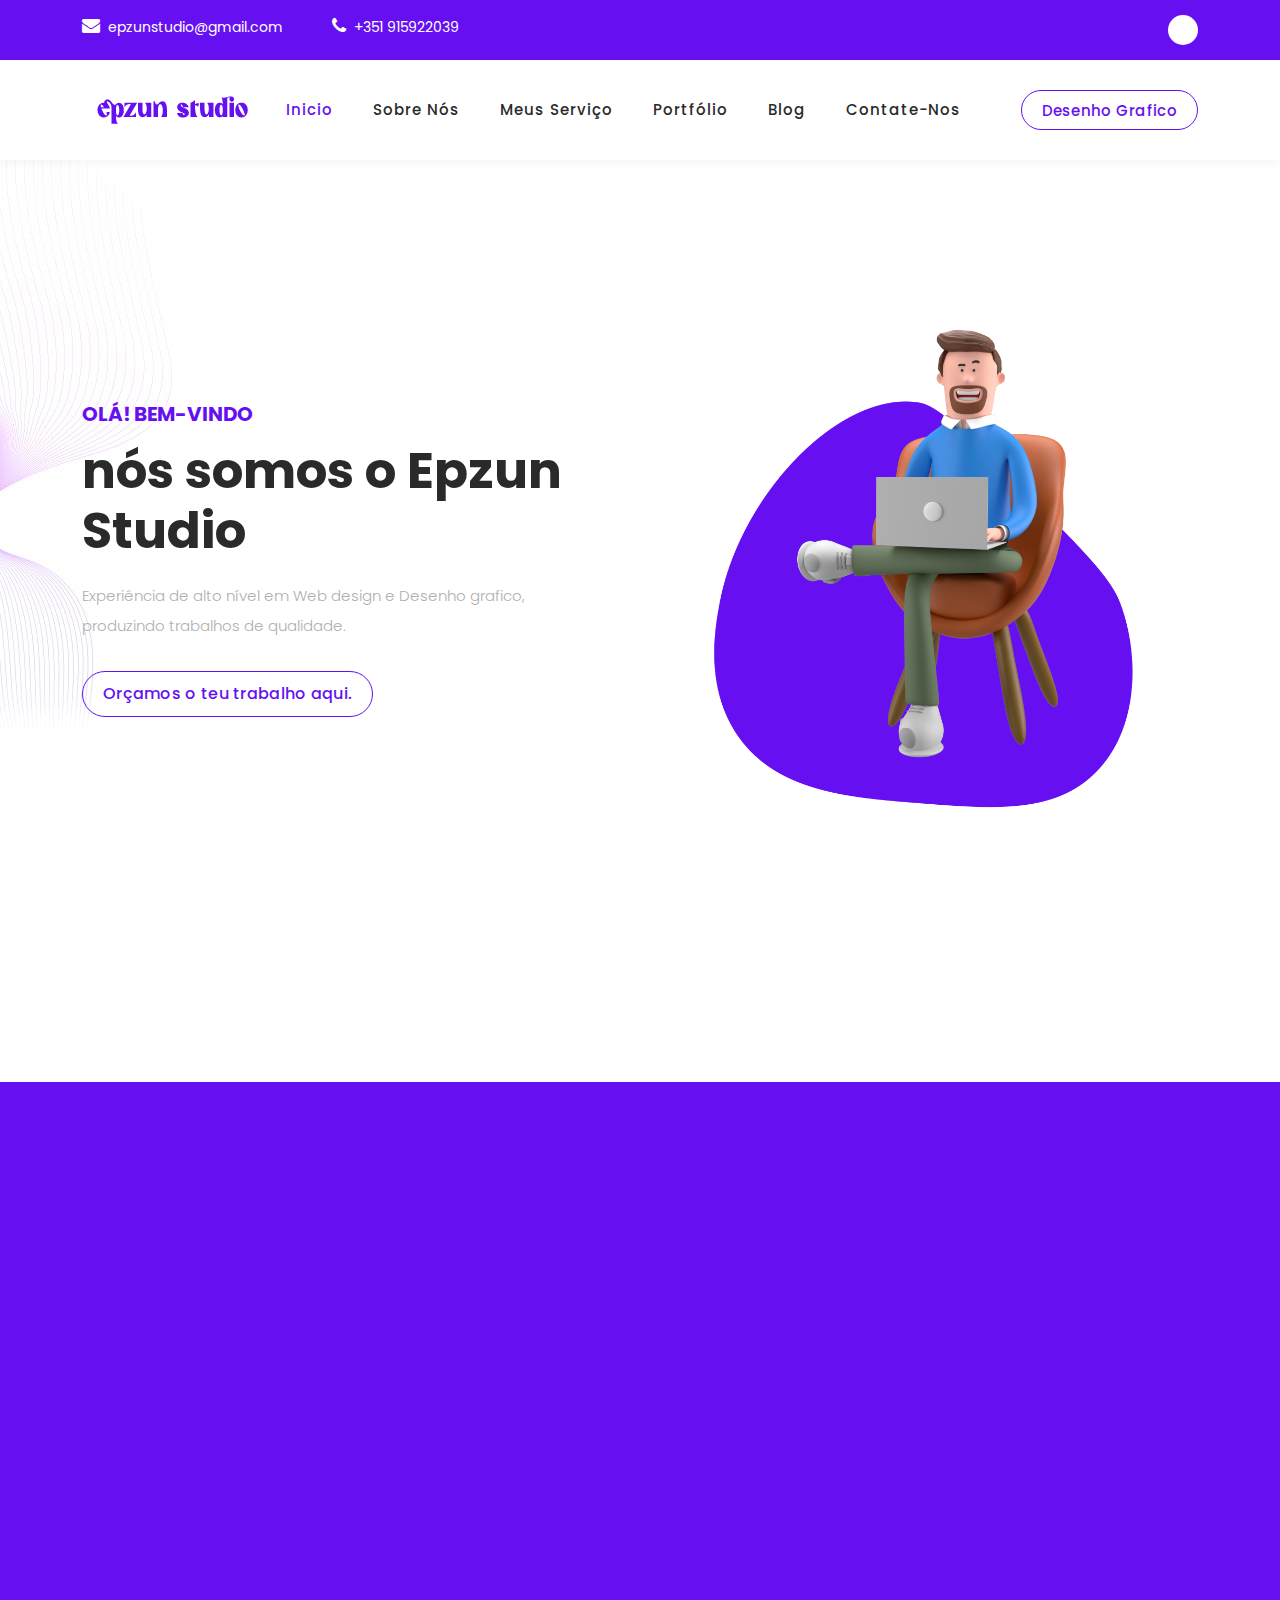
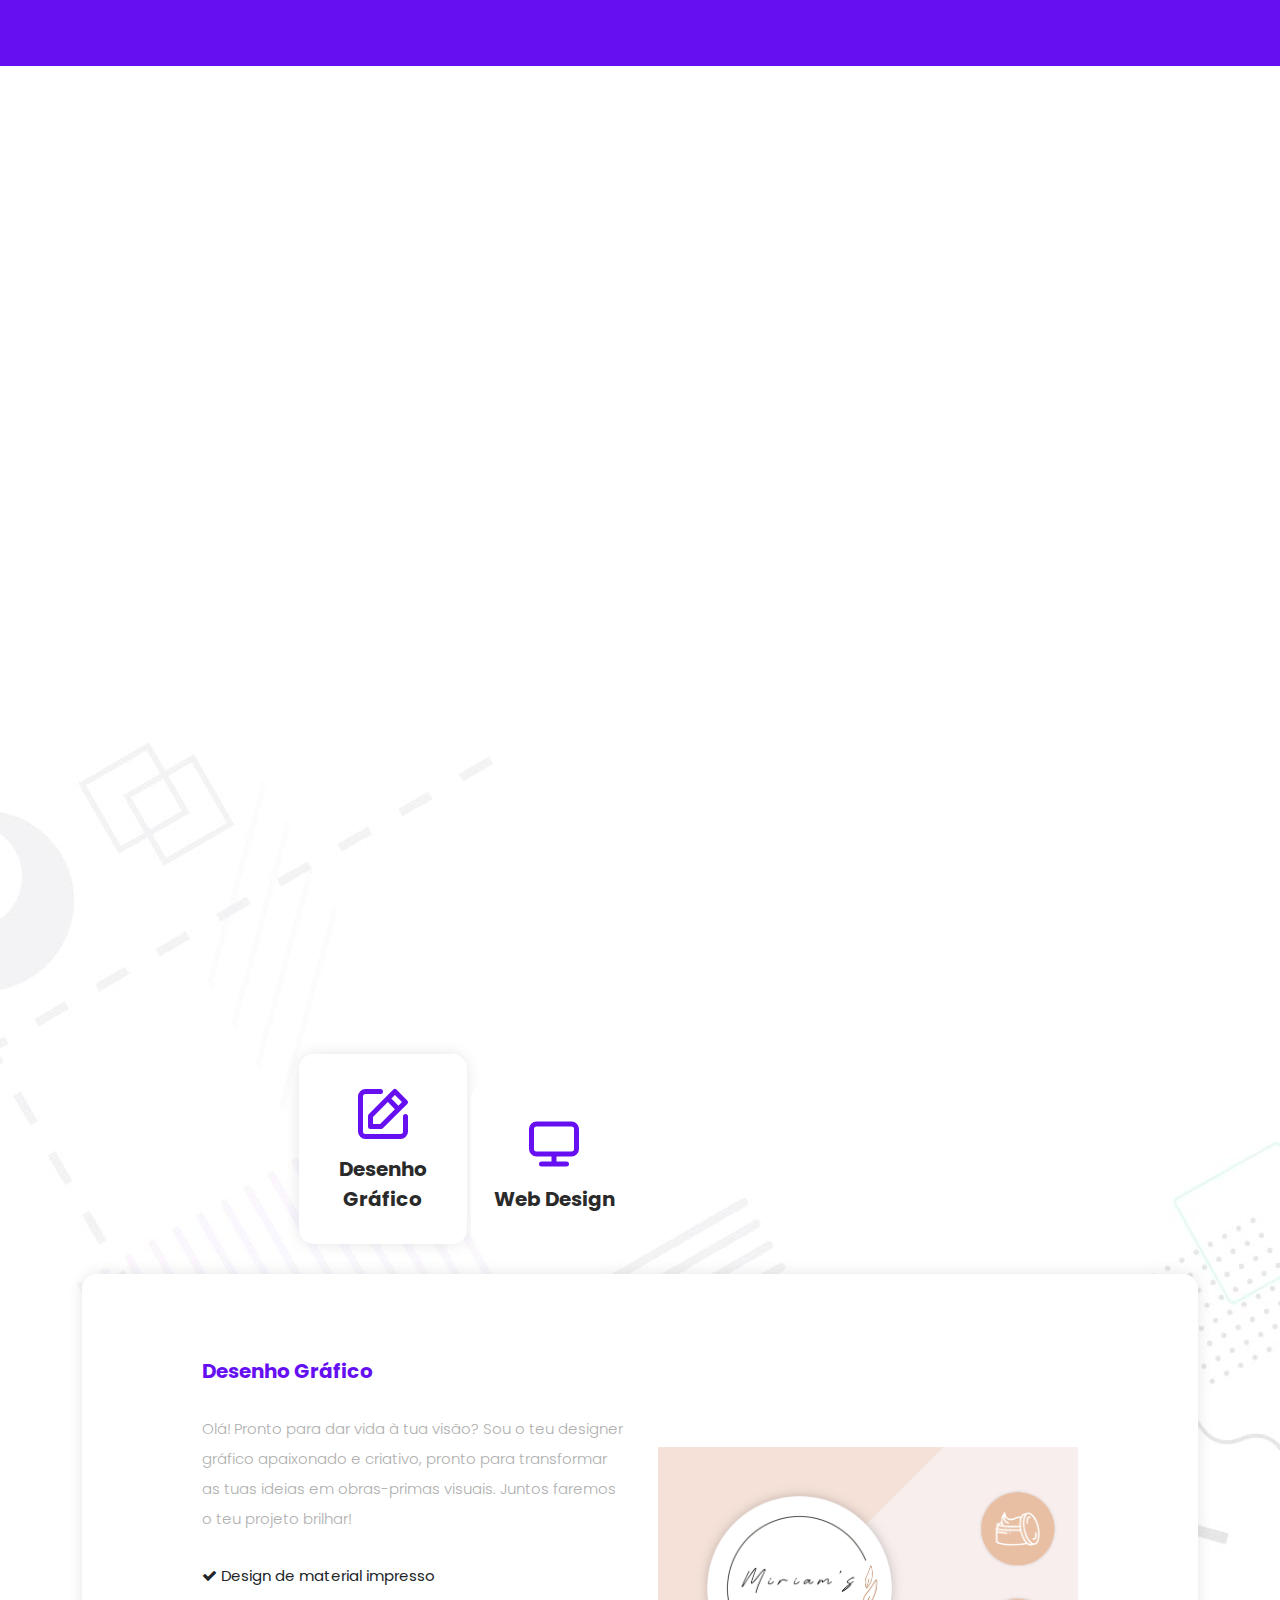
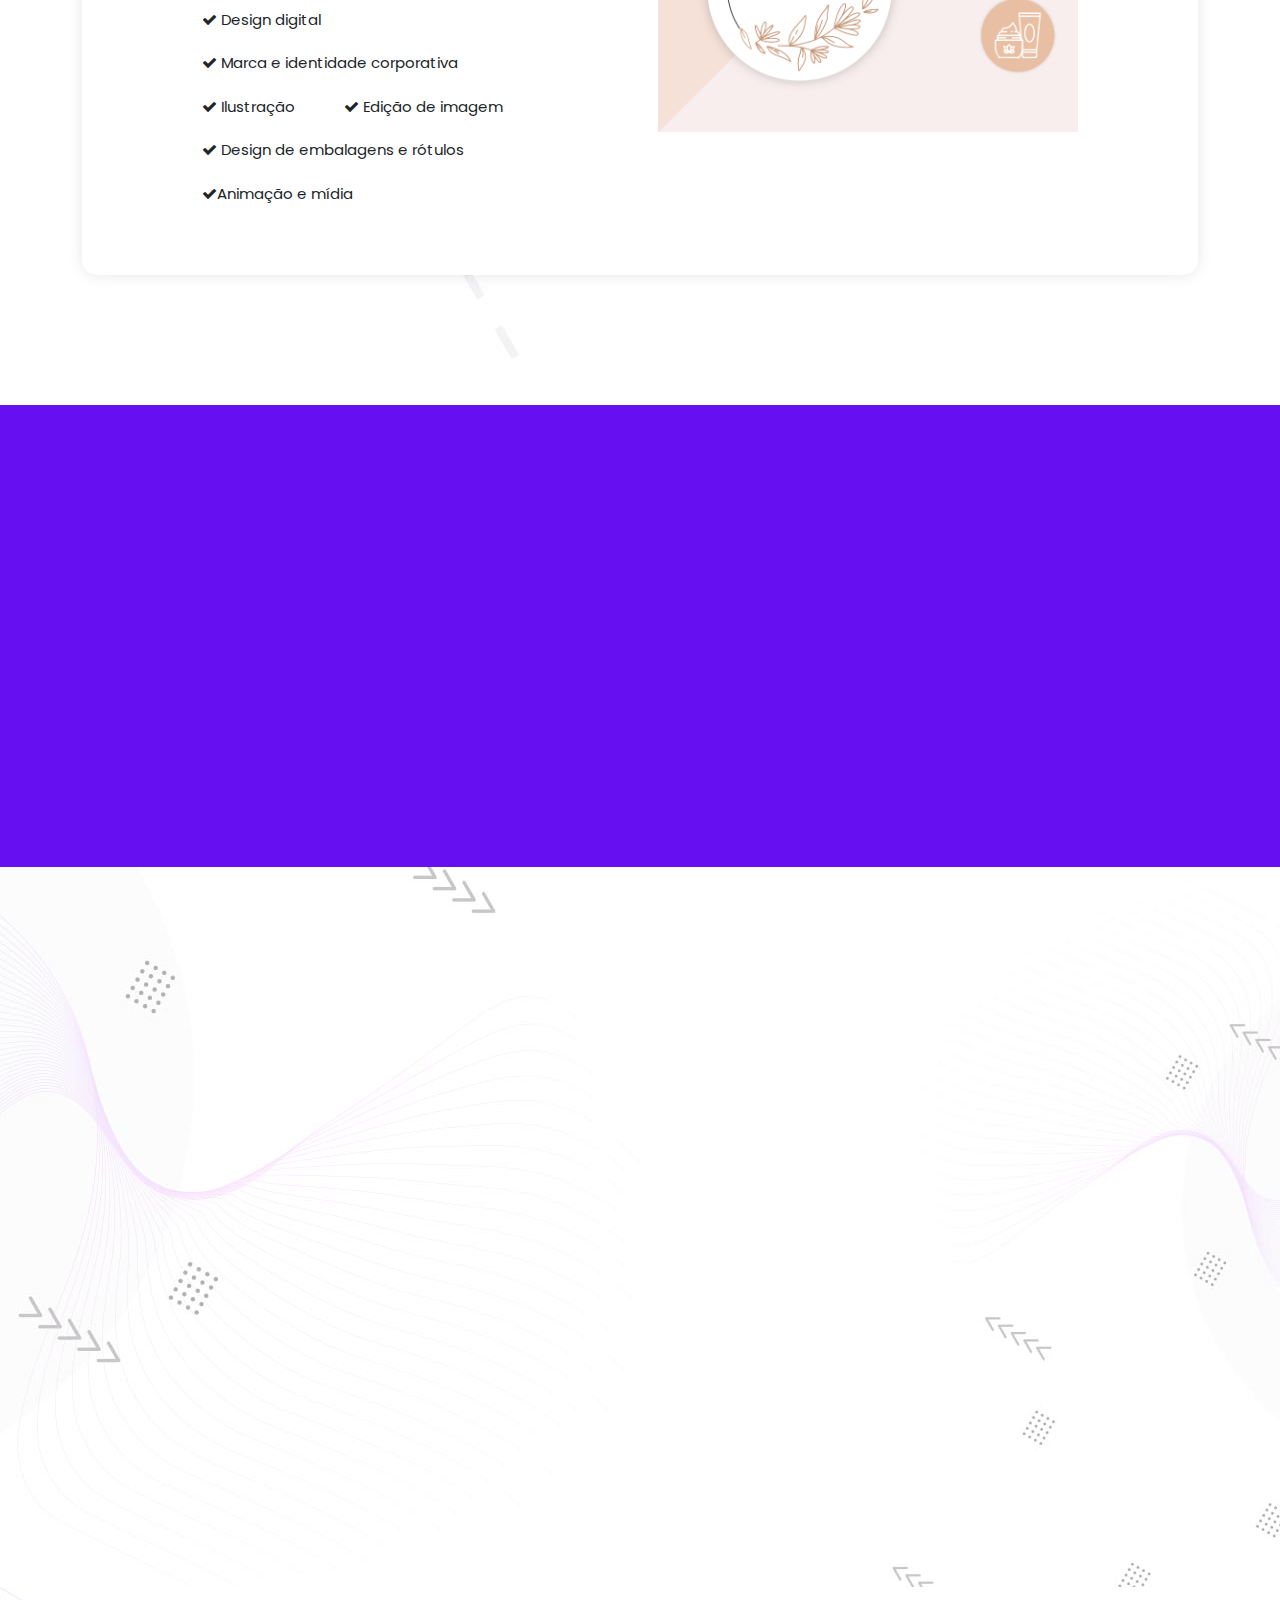
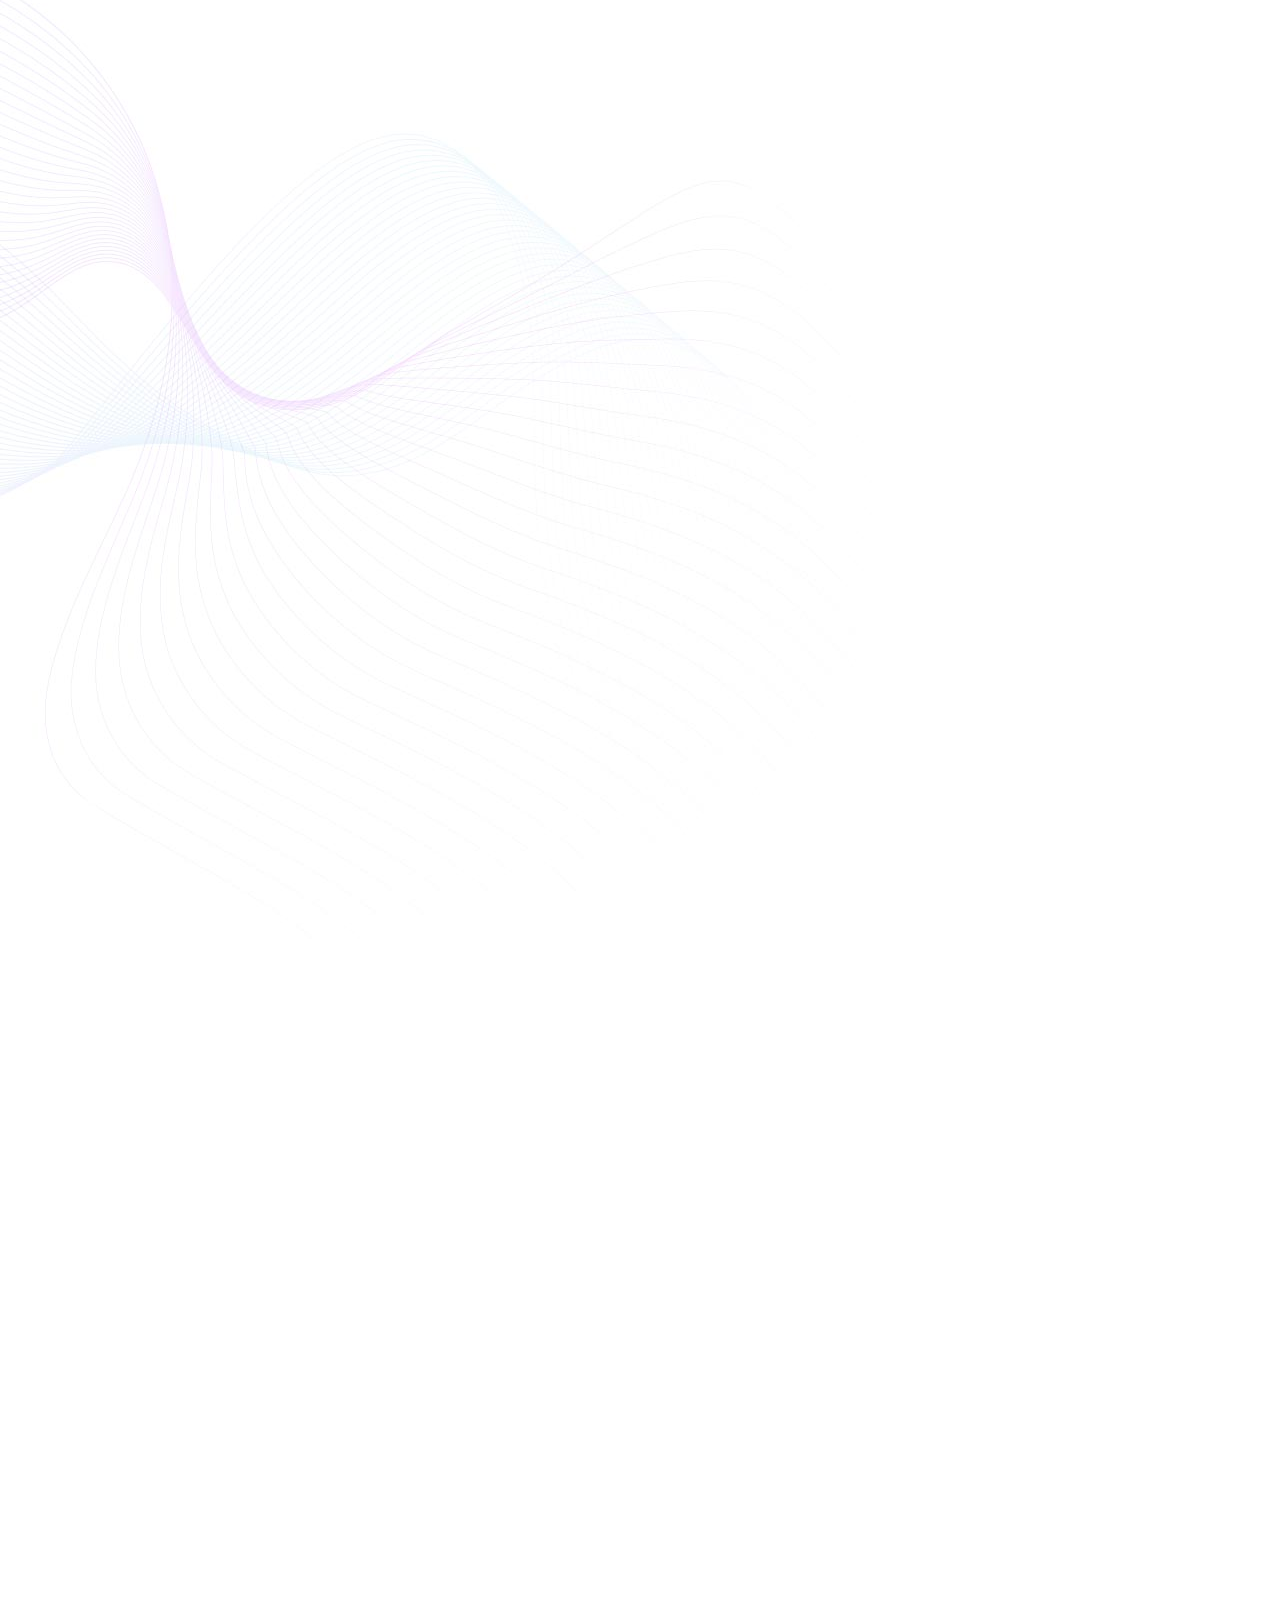
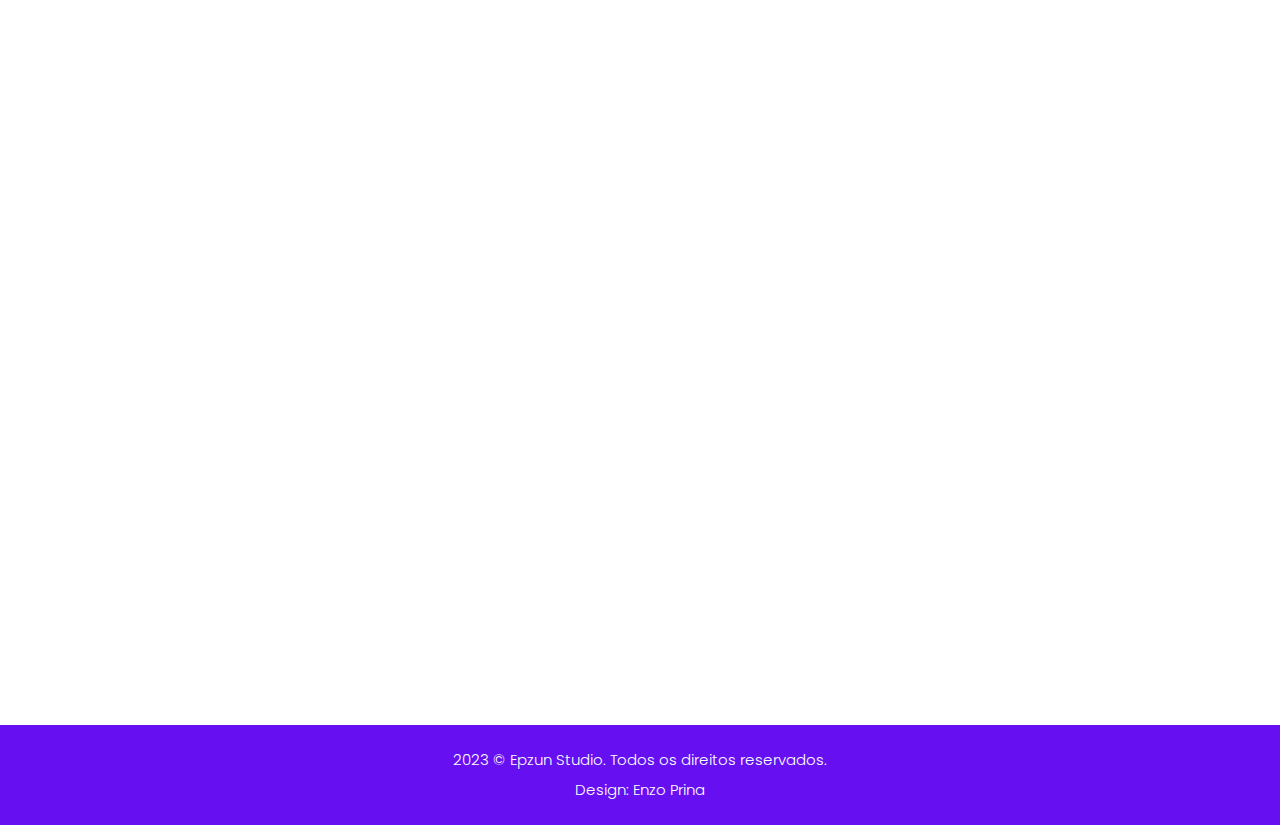
==== index.html @ 026c66a4 "portada blog" ====
<!DOCTYPE html>
<html lang="en">

  <head>

    <meta charset="UTF-8">
    <meta name="viewport" content="width=device-width, initial-scale=1, shrink-to-fit=no">
    <meta name="Web Design" content="Damos vida à sua marca">
    <meta name="author" content="Enzo Prina - Epzun Studio">
    <link rel="preconnect" href="https://fonts.googleapis.com">
    <link rel="preconnect" href="https://fonts.gstatic.com" crossorigin>
    <link href="https://fonts.googleapis.com/css2?family=Poppins:wght@100;200;300;400;500;600;700;800;900&display=swap" rel="stylesheet">
    <link rel="shortcut icon" href="/assets/images/ep-white-15.png">
    <link rel="stylesheet" href="https://unicons.iconscout.com/release/v4.0.8/css/line.css">


    <title>Epzun Studio</title>

    <!-- Bootstrap core CSS -->
    <link href="vendor/bootstrap/css/bootstrap.min.css" rel="stylesheet">


    <!-- Additional CSS Files -->
    <link rel="stylesheet" href="assets/css/fontawesome.css">
    <link rel="stylesheet" href="assets/css/templatemo-digimedia-v1.css">
    <link rel="stylesheet" href="assets/css/animated.css">
    <link rel="stylesheet" href="assets/css/owl.css">
    <!-- Easymailing suscription form --> <script> (function (w, d, s, i) { var f = d.getElementsByTagName(s)[0], j = d.createElement(s); j.async = true; j.src = 'https://assets.easymailing.com/build/trck/universal.js' + '?v' + (~~(new Date().getTime() / 1000000)); f.parentNode.insertBefore(j, f); w.__easymsettings = { domain: i }; })(window, document, 'script', 'epzunstudio.easymailing.com'); </script> <!-- End Easymailing suscription form -->

  </head>

<body>

  <!-- ***** Preloader Start ***** -->
  <div id="js-preloader" class="js-preloader">
    <div class="preloader-inner">
      <span class="dot"></span>
      <div class="dots">
        <span></span>
        <span></span>
        <span></span>
      </div>
    </div>
  </div>
  <!-- ***** Preloader End ***** -->

  <!-- Pre-header Starts -->
  <div class="pre-header">
    <div class="container">
      <div class="row">
        <div class="col-lg-8 col-sm-8 col-7">
          <ul class="info">
            <li><a href="#"><i class="fa fa-envelope"></i>epzunstudio@gmail.com</a></li>
            <li><a href="#"><i class="fa fa-phone"></i>+351 915922039</a></li>
          </ul>
        </div>
        <div class="col-lg-4 col-sm-4 col-5">
          <ul class="social-media">
            <li><a href="https://www.instagram.com/epzun_studio/?hl=es"><i class="uil uil-instagram"></i></a></li>
          </ul>
        </div>
      </div>
    </div>
  </div>
  <!-- Pre-header End -->

  <!-- ***** Header Area Start ***** -->
  <header class="header-area header-sticky wow slideInDown" data-wow-duration="0.75s" data-wow-delay="0s">
    <div class="container">
      <div class="row">
        <div class="col-12">
          <nav class="main-nav">
            <!-- ***** Logo Start ***** -->
            <a href="index.html" class="logo">
              <img src="assets/images/logo_epzunstudio-01.png" alt="">
            </a>
            <!-- ***** Logo End ***** -->
            <!-- ***** Menu Start ***** -->
            <ul class="nav">
              <li class="scroll-to-section"><a href="#top" class="active">Inicio</a></li>
              <li class="scroll-to-section"><a href="#about">Sobre nós</a></li>
              <li class="scroll-to-section"><a href="#services">Meus serviço</a></li>
              <li class="scroll-to-section"><a href="#portfolio">Portfólio</a></li>
              <li class="scroll-to-section"><a href="#blog">Blog</a></li>
              <li class="scroll-to-section"><a href="#contact">Contate-nos</a></li> 
              <li class="scroll-to-section"><div class="border-first-button"><a href="design.html" target="_blank">Desenho Grafico</a></div></li> 
            </ul>        
            <a class='menu-trigger'>
                <span>Menu</span>
            </a>
            <!-- ***** Menu End ***** -->
          </nav>
        </div>
      </div>
    </div>
  </header>
  <!-- ***** Header Area End ***** -->

  <div class="main-banner wow fadeIn" id="top" data-wow-duration="1s" data-wow-delay="0.5s">
    <div class="container">
      <div class="row">
        <div class="col-lg-12">
          <div class="row">
            <div class="col-lg-6 align-self-center">
              <div class="left-content show-up header-text wow fadeInLeft" data-wow-duration="1s" data-wow-delay="1s">
                <div class="row">
                  <div class="col-lg-12">
                    <h6>Olá! Bem-vindo</h6>
                    <h2>nós somos o Epzun Studio </h2>
                    <p>Experiência de alto nível em Web design e Desenho grafico, produzindo trabalhos de qualidade.</p>
                  </div>
                  <div class="col-lg-12">
                    <div class="border-first-button scroll-to-section">
                      <a href="#contact">Orçamos o teu trabalho aqui.</a>
                    </div>
                  </div>
                </div>
              </div>
            </div>
            <div class="col-lg-6">
              <div class="right-image wow fadeInRight" data-wow-duration="1s" data-wow-delay="0.5s">
                <img src="assets/images/compu-04.png" alt="">
              </div>
            </div>
          </div>
        </div>
      </div>
    </div>
  </div>



  <div id="free-quote" class="free-quote">
    <div class="container">
      <div class="row">
        <div class="col-lg-4 offset-lg-4">
          <div class="section-heading  wow fadeIn" data-wow-duration="1s" data-wow-delay="0.3s">
            <h6>Descobre os nossos trabalhos de Design Gráfico
            </h6>

            <h4>Onde damos vida à tua empresa e impulsionamos as tuas redes!
</h4>
            <div class="line-dec"></div>
          </div>
        </div>
        <div class="col-lg-8 offset-lg-2  wow fadeIn" data-wow-duration="1s" data-wow-delay="0.8s">
          <a href="design.html" type="button" class="btn btn-outline-light">Ir lá</a>


          <!-- <form id="search" action="#" method="GET">
            <div class="row">
              <div class="col-lg-4 col-sm-4">
                <fieldset>
                  <input type="web" name="web" class="website" placeholder="Your website URL..." autocomplete="on" required>
                </fieldset>
              </div>
              <div class="col-lg-4 col-sm-4">
                <fieldset>
                  <input type="address" name="address" class="email" placeholder="Email Address..." autocomplete="on" required>
                </fieldset>
              </div>
              <div class="col-lg-4 col-sm-4">
                <fieldset>
                  <button type="submit" class="main-button">Get Quote Now</button>
                </fieldset>
              </div>
            </div>
          </form> -->
        </div>
      </div>
    </div>
  </div>





  <div id="about" class="about section">
    <div class="container">
      <div class="row">
        <div class="col-lg-12">
          <div class="row">
            <div class="col-lg-6">
              <div class="about-left-image  wow fadeInLeft" data-wow-duration="1s" data-wow-delay="0.5s">
                <img src="assets/images/meditacion-04.png" alt="">
              </div>
            </div>
            <div class="col-lg-6 align-self-center  wow fadeInRight" data-wow-duration="1s" data-wow-delay="0.5s">
              <div class="about-right-content">
                <div class="section-heading">
                  <h6>Sobre nós </h6>
                  <h4>nossa  <em>introdução</em></h4>
                  <div class="line-dec"></div>
                </div>
                <p>O nosso experiente designer web cria experiências online memoráveis, desenvolvendo websites intuitivos e visualmente atrativos que cativam os visitantes desde o primeiro clique.
<br> Além disso, o nosso especialista em marketing digital é mestre em estratégias online, promovendo a tua marca de maneira inteligente e eficaz. Desde as redes sociais até campanhas direcionadas, eles garantem que a tua presença online seja notável e amplamente reconhecida.
                  <br> Juntos, somos uma força criativa imparável, dedicada a elevar a tua marca a novos patamares de sucesso. Deixa-nos mostrar como a combinação perfeita de design gráfico, design web e marketing digital pode fazer maravilhas pelo teu negócio.</p>
                <div class="row">
                  <div class="col-lg-4 col-sm-4">
                    <div class="skill-item first-skill-item wow fadeIn" data-wow-duration="1s" data-wow-delay="0s">
                      
                    </div>
                  </div>
                  <div class="col-lg-4 col-sm-4">
                    <div class="skill-item second-skill-item wow fadeIn" data-wow-duration="1s" data-wow-delay="0s">
                      
                      </div>
                    </div>
                  </div>
                  <div class="col-lg-4 col-sm-4">
                    <div class="skill-item third-skill-item wow fadeIn" data-wow-duration="1s" data-wow-delay="0s">
                     
                      </div>
                    </div>
                  </div>
                </div> 
              </div>
            </div>
          </div>
        </div>
      </div>
    </div>
  </div>

  <div id="services" class="services section">
    <div class="container">
      <div class="row">
        <div class="col-lg-12">
          <div class="section-heading  wow fadeInDown" data-wow-duration="1s" data-wow-delay="0.5s">
            <h6>Serviços</h6>
            <h4>O que eu <em>ofereço</em></h4>
            <div class="line-dec"></div>
          </div>
        </div>
        <div class="col-lg-12">
          <div class="naccs">
            <div class="grid">
              <div class="row">
                <div class="col-lg-12">
                  <div class="menu">
                    <div class="first-thumb active">
                      <div class="thumb">
                        <span class="icon"><img src="assets/images/edit.svg" alt=""></span>
                        Desenho Gráfico
                      </div>
                    </div>
                    <div>
                      <div class="thumb">                 
                        <span class="icon"><img src="assets/images/desktop.svg" alt=""></span>
                        Web Design
                      </div>
                    </div>
                    <div>
                    
                    </div>
                    <div>
                      
                    <div class="last-thumb">
                      
                    </div>
                  </div>
                </div> 
                <div class="col-lg-12">
                  <ul class="nacc">
                    <li class="active">
                      <div>
                        <div class="thumb">
                          <div class="row">
                            <div class="col-lg-6 align-self-center">
                              <div class="left-text">
                                <h4>Desenho Gráfico</h4>
                                <p>Olá! Pronto para dar vida à tua visão? Sou o teu designer gráfico apaixonado e criativo, pronto para transformar as tuas ideias em obras-primas visuais. Juntos faremos o teu projeto brilhar!</p>
                                <div class="ticks-list"><span><i class="fa fa-check"></i> Design de material impresso</span> <span><i class="fa fa-check"></i> Design digital</span> <span><i class="fa fa-check"></i> Marca e identidade corporativa</span>
                                  <span><i class="fa fa-check"></i> Ilustração</span> <span><i class="fa fa-check"></i> Edição de imagem</span> <span><i class="fa fa-check"></i> Design de embalagens e rótulos</span><span><i class="fa fa-check"></i>Animação e mídia</span></div>
                              </div>
                            </div>
                            <div class="col-lg-6 align-self-center">
                              <div class="right-image">
                                <img src="assets/images/serviços-18.png" alt="">
                              </div>
                            </div>
                          </div>
                        </div>
                      </div>
                    </li>
                    <li>
                      <div>
                        <div class="thumb">
                          <div class="row">
                            <div class="col-lg-6 align-self-center">
                              <div class="left-text">
                                <h4>Web Design</h4>
                                <p>Olá! Pronto para levar a tua visão para o mundo digital? Sou um designer web apaixonado, 
                                  pronto para transformar as tuas ideias em sites impressionantes. Juntos, vamos criar uma presença online 
                                  que se destaque e atraia. Vamos fazer o teu projeto brilhar na web!</p>
                                <div class="ticks-list"><span><i class="fa fa-check"></i> Criação de Modelos Interativos</span> <span><i class="fa fa-check"></i>Design Responsivo</span> <span><i class="fa fa-check"></i>
                                  Otimização de imagem</span>
                                  <span><i class="fa fa-check"></i> Animações e Efeitos Visuais</span> <span><i class="fa fa-check"></i>
                                    Implementação de Projetos Personalizados </span> <span><i class="fa fa-check"></i> Melhoria de Usabilidade</span></div>

                              </div>
                            </div>
                            <div class="col-lg-6 align-self-center">
                              <div class="right-image">
                                <img src="assets/images/serviços-19.png" alt="">
                              </div>
                            </div>
                          </div>
                        </div>
                      </div>
                    </li>
                    <li>
                      <div>
                        <div class="thumb">
                          <div class="row">
                            <div class="col-lg-6 align-self-center">
                              <div class="left-text">
                                <h4>Car Re-search &amp; Transport</h4>
                                <p>Lorem ipsum dolor sit amet, consectetur adipiscing elit, sedr do eiusmod deis tempor incididunt ut labore et dolore kengan darwin doerski token.
                                  dover lipsum lorem and the others.</p>
                                <div class="ticks-list"><span><i class="fa fa-check"></i> Optimized Template</span> <span><i class="fa fa-check"></i> Data Info</span> <span><i class="fa fa-check"></i> SEO Analysis</span>
                                  <span><i class="fa fa-check"></i> Data Info</span> <span><i class="fa fa-check"></i> SEO Analysis</span> <span><i class="fa fa-check"></i> Optimized Template</span></div>
                                <p>Lorem ipsum dolor sit amet, consectetur adipiscing elit, sedr do eiusmod deis tempor incididunt.</p>
                              </div>
                            </div>
                            <div class="col-lg-6 align-self-center">
                              <div class="right-image">
                                <img src="assets/images/services-image-03.jpg" alt="">
                              </div>
                            </div>
                          </div>
                        </div>
                      </div>
                    </li>


                  </ul>
                </div>          
              </div>
            </div>
          </div>
        </div>
      </div>
    </div>
  </div>

  
<div id="free-quote" class="free-quote">
    <div class="container">
      <div class="row">
        <div class="col-lg-4 offset-lg-4">
          <div class="section-heading  wow fadeIn" data-wow-duration="1s" data-wow-delay="0.3s">
            <h6>Vais receber as nossas ideias todos os meses.</h6>
            <h4>Fique atento a novas notícias!</h4>
            <div class="line-dec"></div>
          </div>
        </div>
        <div class="col-lg-8 offset-lg-2  wow fadeIn" data-wow-duration="1s" data-wow-delay="0.8s">
          <div data-easymform="bc2566fb1c8c4c6382041bf691df9016"></div>
        </div>
      </div>
    </div>
  </div> 


  <div id="portfolio" class="our-portfolio section">
    <div class="container">
      <div class="row">
        <div class="col-lg-5">
          <div class="section-heading wow fadeInLeft" data-wow-duration="1s" data-wow-delay="0.3s">
            <h6>Portfólio</h6>
            <h4>Últimos trabalhos em <em> web design</em></h4>
            <div class="line-dec"></div>
          </div>
        </div>
      </div>
    </div>
    <div class="container-fluid wow fadeIn" data-wow-duration="1s" data-wow-delay="0.7s">
      <div class="row">
        <div class="col-lg-12">
          <div class="loop owl-carousel">
            <div class="item">
              <a href="#">
                  <div class="portfolio-item">
                      <div class="thumb">
                          <img src="assets/images/111_web-05.png" alt="">
                          <img class="hover-image" src="assets/images/111_web-10.png" alt="">
                      </div>
                      <div class="down-content">
                          <h4>Modern Website Broma 🍃</h4>
                          <span>Sitio Web</span>
                      </div>
                  </div>
              </a>  
          </div>
          <div class="item">
            <a href="#">
                <div class="portfolio-item">
                    <div class="thumb">
                        <img src="assets/images/111_web-13.png" alt="">
                        <img class="hover-image" src="assets/images/111_web-08.png" alt="">
                    </div>
                    <div class="down-content">
                        <h4>Sanitarios Abril 🚽</h4>
                        <span>Sitio Web</span>
                    </div>
                </div>
            </a>  
        </div>
        <div class="item">
          <a href="#">
              <div class="portfolio-item">
                  <div class="thumb">
                      <img src="assets/images/111_web-11.png" alt="">
                      <img class="hover-image" src="assets/images/111_web-06.png" alt="">
                  </div>
                  <div class="down-content">
                      <h4>Modern Website Broma 🍃</h4>
                      <span>Sitio Web</span>
                  </div>
              </div>
          </a>  
      </div>
      <div class="item">
        <a href="#">
            <div class="portfolio-item">
                <div class="thumb">
                    <img src="assets/images/111_web-12.png" alt="">
                    <img class="hover-image" src="assets/images/111_web-07.png" alt="">
                </div>
                <div class="down-content">
                    <h4>Modern Website Broma 🍃</h4>
                    <span>Sitio Web</span>
                </div>
            </div>
        </a>  
    </div>
    <div class="item">
      <a href="#">
          <div class="portfolio-item">
              <div class="thumb">
                  <img src="assets/images/111_web-14.png" alt="">
                  <img class="hover-image" src="assets/images/111_web-09.png" alt="">
              </div>
              <div class="down-content">
                  <h4>Blog Cafe</h4>
                  <span>Sitio Web - Blog</span>
              </div>
          </div>
      </a>  
  </div>
          </div>
        </div>
      </div>
    </div>
  </div>
  
  <div id="blog" class="blog">
    <div class="container">
      <div class="row">
        <div class="col-lg-4 offset-lg-4  wow fadeInDown" data-wow-duration="1s" data-wow-delay="0.3s">
          <div class="section-heading">
            <h6>Recent News</h6>
            <h4>Check Our Blog <em>Posts</em></h4>
            <div class="line-dec"></div>
          </div>
        </div>
        <div class="col-lg-6 show-up wow fadeInUp" data-wow-duration="1s" data-wow-delay="0.3s">
          <div class="blog-post">
            <div class="thumb">
              <a href="Blog/Blog.html"><img src="assets/images/portada-blog-01.png" alt=""></a>
            </div>
            <div class="down-content">
              <span class="category">NOVIDADE</span>
              <span class="date">03 August 2023</span>
              <a href="Blog/Blog.html"><h4>Bem-vindos ao blog!</h4></a>
              <p>Criámos este espaço a pedido de vocês, aqui encontrarão dicas, ideias e poderão orientar-se para juntos impulsionarmos a vossa marca!</p>
              <span class="author"><img src="assets/images/CEO_EnzoPrina-16.png" alt="">By: Enzo Prina - CEO Epzun Studio</span>
              <div class="border-first-button"><a href="Blog/Blog.html">Veja mais</a></div>
            </div>
          </div>
        </div>
        <div class="col-lg-6 wow fadeInUp" data-wow-duration="1s" data-wow-delay="0.3s">
          <div class="blog-posts">
            <div class="row">
              <div class="col-lg-12">
                <div class="post-item">
                  <div class="thumb">
                    <a href="#"><img src="assets/images/cuadrado-16.png" alt=""></a>
                  </div>
                  <div class="right-content">
                    <span class="category">Desenho Grafico</span>
                    <span class="date">03 August 2023</span>
                    <a href="#"><h4>Em reparação</h4></a>
                    <p>Em reparação</p>
                  </div>
                </div>
              </div>
              <div class="col-lg-12">
                <div class="post-item">
                  <div class="thumb">
                    <a href="#"><img src="assets/images/cuadrado-16.png" alt=""></a>
                  </div>
                  <div class="right-content">
                    <span class="category">Web Design</span>
                    <span class="date">03 August 2023</span>
                    <a href="#"><h4>Em reparação</h4></a>
                    <p>Em reparação</p>
                  </div>
                </div>
              </div>
              <div class="col-lg-12">
                <div class="post-item last-post-item">
                  <div class="thumb">
                    <a href="#"><img src="assets/images/cuadrado-16.png" alt=""></a>
                  </div>
                  <div class="right-content">
                    <span class="category">Desenho Grafico</span>
                    <span class="date">03 August 2023</span>
                    <a href="#"><h4>Em reparação</h4></a>
                    <p>Em reparação</p>
                  </div>
                </div>
              </div>
            </div>
          </div>
        </div>
      </div>
    </div>
  </div>  

  <div id="contact" class="contact-us section">
    <div class="container">
      <div class="row">
        <div class="col-lg-6 offset-lg-3">
          <div class="section-heading wow fadeIn" data-wow-duration="1s" data-wow-delay="0.5s">
            <h6>Contate-nos</h6>
            <h4>Entre em contato connosco <em>agora.</em></h4>
            <div class="line-dec"></div>
          </div>
        </div>
        <div class="col-lg-12 wow fadeInUp" data-wow-duration="0.5s" data-wow-delay="0.25s">
          <form id="contact"   action="https://formspree.io/f/myyqejqa"
          method="POST">
            <div class="row">
              <div class="col-lg-12">
                <div class="contact-dec">
                  <img src="assets/images/contact-dec.png" alt="">
                </div>
              </div>
              <div class="col-lg-5">
                <div id="map">
                  <div style="width: 100%"><iframe width="100%" height="700" frameborder="0" scrolling="no" marginheight="0" marginwidth="0" src="https://maps.google.com/maps?width=100%25&amp;height=700&amp;hl=es&amp;q=R.%20Dom%20Jo%C3%A3o%20V%2062,%205300-025%20Bragan%C3%A7a+(Epzun%20Studio)&amp;t=&amp;z=14&amp;ie=UTF8&amp;iwloc=B&amp;output=embed"><a href="https://www.gps.ie/car-satnav-gps/">Car Navigation Systems</a></iframe></div>
                </div>
              </div>
              <div class="col-lg-7">
                <div class="fill-form">
                  <div class="row">
                    <div class="col-lg-4">
                      <div class="info-post">
                        <div class="icon">
                          <img src="assets/images/phone.svg" alt="">
                          <a href="#">+351 915922039</a>
                        </div>
                      </div>
                    </div>
                    <div class="col-lg-4">
                      <div class="info-post">
                        <div class="icon">
                          <img src="assets/images/envelope.svg" alt="">
                          <a href="#">epzunstudio@gmail.com</a>
                        </div>
                      </div>
                    </div>
                    <div class="col-lg-4">
                      <div class="info-post">
                        <div class="icon">
                          <img src="assets/images/map-marker.svg" alt="">
                          <a href="#">Bragança, Portugal</a>
                        </div>
                      </div>
                    </div>
                    <div class="col-lg-6">
                      <fieldset>
                        <input type="name" name="name" id="name" placeholder="Nome" autocomplete="on" required>
                      </fieldset>
                      <fieldset>
                        <input type="text" name="email" id="email" pattern="[^ @]*@[^ @]*" placeholder="Seu email" required="">
                      </fieldset>
                      <fieldset>
                        <input type="subject" name="subject" id="subject" placeholder="Assunto" autocomplete="on">
                      </fieldset>
                    </div>
                    <div class="col-lg-6">
                      <fieldset>
                        <textarea name="message" type="text" class="form-control" id="message" placeholder="Mensagem" required=""></textarea>  
                      </fieldset>
                    </div>
                    <div class="col-lg-12">
                      <fieldset>
                        <button type="submit" id="form-submit" class="main-button ">Enviar mensagem agora</button>
                      </fieldset>
                    </div>
                  </div>
                </div>
              </div>
            </div>
          </form>
        </div>
      </div>
    </div>
  </div>

  <footer>
    <div class="container">
      <div class="row">
        <div class="col-lg-12">
          <p> 2023 &#169; Epzun Studio. Todos os direitos reservados. 
          <br>Design: <a href="https://enzo-prina.netlify.app/" target="_parent" title="free css templates">Enzo Prina</a></p>
        </div>
      </div>
    </div>
  </footer>


  <!-- Scripts -->
  <script>
    
const $form = document.querySelector('#form')

$form.addEventListener('submit', handleSubmit)

    async function handleSubmit(event) {
    event.preventDefault()
    const form = new FormData(this)
    const response = await fetch(this.action, {
          method: this.method,
          body: form,
          headers: {
            'Accept': 'application/json'
          }
        })
        if (response.ok)  {
          this.reset()
          alert('Obrigado por entrar em contacto connosco! Vamos analisar o seu pedido e em breve iremos responder-lhe.')
        }
}



// {}  =
  </script>
  <script src="vendor/jquery/jquery.min.js"></script>
<script src="vendor/bootstrap/js/bootstrap.bundle.min.js"></script>
  <script src="assets/js/owl-carousel.js"></script>
  <script src="assets/js/animation.js"></script>
  <script src="assets/js/imagesloaded.js"></script>
  <script src="assets/js/custom.js"></script>


</body>
</html>
---- assets/css/templatemo-digimedia-v1.css ----
/*

TemplateMo 568 DigiMedia

https://templatemo.com/tm-568-digimedia

*/

/* ---------------------------------------------
Table of contents
------------------------------------------------
01. font & reset css
02. reset
03. global styles
04. header
05. banner
06. features
07. testimonials
08. contact
09. footer
10. preloader
11. search
12. portfolio

--------------------------------------------- */
/* 
---------------------------------------------
font & reset css
--------------------------------------------- 
*/
/* 
---------------------------------------------
reset
--------------------------------------------- 
*/
html, body, div, span, applet, object, iframe, h1, h2, h3, h4, h5, h6, p, blockquote, div
pre, a, abbr, acronym, address, big, cite, code, del, dfn, em, font, img, ins, kbd, q,
s, samp, small, strike, strong, sub, sup, tt, var, b, u, i, center, dl, dt, dd, ol, ul, li,
figure, header, nav, section, article, aside, footer, figcaption {
  margin: 0;
  padding: 0;
  border: 0;
  outline: 0;
}

/* clear fix */
.grid:after {
  content: '';
  display: block;
  clear: both;
}

/* ---- .grid-item ---- */

.grid-sizer,
.grid-item {
  width: 50%;
}

.grid-item {
  float: left;
}

.grid-item img {
  display: block;
  max-width: 100%;
}

.clearfix:after {
  content: ".";
  display: block;
  clear: both;
  visibility: hidden;
  line-height: 0;
  height: 0;
}

.clearfix {
  display: inline-block;
}

html[xmlns] .clearfix {
  display: block;
}

* html .clearfix {
  height: 1%;
}

ul, li {
  padding: 0;
  margin: 0;
  list-style: none;
}

header, nav, section, article, aside, footer, hgroup {
  display: block;
}

* {
  box-sizing: border-box;
}

html, body {
  font-family: 'Poppins', sans-serif;
  font-weight: 400;
  background-color: #fff;
  -ms-text-size-adjust: 100%;
  -webkit-font-smoothing: antialiased;
  -moz-osx-font-smoothing: grayscale;
}

a {
  text-decoration: none !important;
}

h1, h2, h3, h4, h5, h6 {
  margin-top: 0px;
  margin-bottom: 0px;
}

ul {
  margin-bottom: 0px;
}

p {
  font-size: 15px;
  line-height: 30px;
  font-weight: 300;
  color: #afafaf;
}

img {
  width: 100%;
  overflow: hidden;
}

/* 
---------------------------------------------
global styles
--------------------------------------------- 
*/
html,
body {
  background: #fff;
  font-family: 'Poppins', sans-serif;
}

::selection {
  background: #6610f2;
  color: #fff !important;
}

::-moz-selection {
  background: #6610f2;
  color: #fff !important;
}

@media (max-width: 991px) {
  html, body {
    overflow-x: hidden;
  }
  .mobile-top-fix {
    margin-top: 30px;
    margin-bottom: 0px;
  }
  .mobile-bottom-fix {
    margin-bottom: 30px;
  }
  .mobile-bottom-fix-big {
    margin-bottom: 60px;
  }
}

.page-section {
  margin-top: 120px;
}

.section-heading {
  position: relative;
  z-index: 2;
}

.section-heading h6 {
  font-size: 15px;
  font-weight: 700;
  color: #726ae3;
  text-transform: uppercase;
  margin-bottom: 15px;
}

.section-heading h4 {
  color: #2a2a2a;
  font-size: 35px;
  font-weight: 700;
  text-transform: capitalize;
  margin-bottom: 25px;
}

.section-heading h4 em {
  font-style: normal;
  color: #726ae3;
}

.section-heading .line-dec {
  width: 50px;
  height: 2px;
  background-color: #726ae3;
}

.border-first-button a {
  display: inline-block !important;
  padding: 10px 20px !important;
  color: #6610f2 !important;
  border: 1px solid #6610f2 !important;
  border-radius: 23px;
  font-weight: 500 !important;
  letter-spacing: 0.3px !important;
  transition: all .5s;
}

.border-first-button a:hover {
  background-color: #6610f2;
  color: #fff !important;
}


/* 
---------------------------------------------
intro
--------------------------------------------- 
*/


.intro-banner {
  text-align: center;
  padding-top: 200px;margin-bottom: 100px;
  position: relative;
}

.intro-banner:after {
  content: '';
  background-image: url(../images/slider-left-dec.jpg);
  background-repeat: no-repeat;
  position: absolute;
  left: 0;
  top: 0px;
  width: 262px;
  height: 625px;
  z-index: 1;
}
/*
.intro-banner:before {
  content: '';
  background-image: url(../images/slider-right-dec.jpg);
  background-repeat: no-repeat;
  position: absolute;
  right: 0;
  top: 0px;
  width: 1159px;
  height: 797px;
  z-index: 2;
}
*/

.intro-banner img {
  max-width: 152px;
  margin-bottom: 30px;
}

.intro-banner h1 {
  font-size: 36px;
  font-weight: 600;
  text-transform: uppercase;
  margin-bottom: 30px;
  position: relative; 
  z-index: 2;
}

.intro-banner h4 {
  font-size: 20px;
  text-transform: capitalize;
  font-weight: 400;
  margin-bottom: 20px;
  position: relative; 
  z-index: 2;
}

.intro-banner a {
  display: inline-block !important;
  padding: 10px 20px !important;
  color: #6610f2 !important;
  border: 1px solid #6610f2 !important;
  border-radius: 23px;
  font-weight: 500 !important;
  letter-spacing: 0.3px !important;
  transition: all .5s;
  position: relative; 
  z-index: 2;
}

.intro-banner a:hover {
  background-color: #6610f2;
  color: #fff !important;
}

.demos {
  padding-top: 60px;
}

.demo-item {
  position: relative;
  z-index: 2;
}

.demos img {
  transition: all .5s;
  border-radius: 23px;
}

.demos img:hover {
  opacity: 1;
  box-shadow: 0px 0px 15px rgba(0,0,0,0.25);
}

.demos h4 {
  text-align: center;
  font-size: 20px;
  margin-top: 30px;
  font-weight: 700;
  text-transform: uppercase;
}


/* 
---------------------------------------------
header
--------------------------------------------- 
*/

.pre-header {
  background-color: #6610f2;
  color: white;
  height: 60px;
  padding: 15px 0px;
}

.pre-header ul li {
  display: inline-block;
}

.pre-header ul.info li {
  margin-right: 45px;
}

.pre-header ul.info li a {
  color: white;
  font-size: 14px;
  transition: all .3s;
}

.pre-header ul.info li a:hover {
  color: #6610f2;
}

.pre-header ul.info li a i {
  font-size: 18px;
  margin-right: 8px;
}

.pre-header ul.social-media {
  text-align: right;
}

.pre-header ul.social-media li {
  margin-left: 5px;
}

.pre-header ul.social-media li a {
  background-color: #fff;
  color: #6610f2;
  display: inline-block;
  width: 30px;
  height: 30px;
  line-height: 30px;
  text-align: center;
  border-radius: 50%;
  font-size: 14px;
  transition: all .3s;
}

.pre-header ul.social-media li a:hover {
  background-color: #6610f2;
}

.background-header {
  background-color: #fff!important;
  height: 80px!important;
  position: fixed!important;
  top: 0px;
  left: 0px;
  right: 0px;
  box-shadow: 0px 5px 8px rgba(0,0,0,0.03);
}

.background-header .logo,
.background-header .main-nav .nav li a {
  color: #fff;
}

.background-header .main-nav .nav li:hover a {
  color: #6610f2;
}

.background-header .nav li a.active {
  position: relative;
  color: #fff;
}

.background-header .nav li a.active:after {
  position: absolute;
  width: 100%;
  height: 1px;
  background-color: #6610f2;
  content: '';
  left: 50%;
  bottom: -20px;
  transform: translateX(-50%);
}

.background-header .nav li:last-child a.active:after {
  background-color: transparent;
}

.header-area {
  background-color: #fff;
  box-shadow: 0px 5px 8px rgba(0,0,0,0.03);
  position: absolute;
  left: 0px;
  right: 0px;
  z-index: 100;
  height: 100px;
  -webkit-transition: all .5s ease 0s;
  -moz-transition: all .5s ease 0s;
  -o-transition: all .5s ease 0s;
  transition: all .5s ease 0s;
}

.header-area .main-nav {
  min-height: 80px;
  background: transparent;
}

.header-area .main-nav .logo {
  float: left;
  -webkit-transition: all 0.3s ease 0s;
  -moz-transition: all 0.3s ease 0s;
  -o-transition: all 0.3s ease 0s;
  transition: all 0.3s ease 0s;
}

.header-area .main-nav .logo {
    line-height: 100px;
    float: left;
    -webkit-transition: all 0.3s ease 0s;
    -moz-transition: all 0.3s ease 0s;
    -o-transition: all 0.3s ease 0s;
    transition: all 0.3s ease 0s;
}

.background-header .main-nav .logo {
  line-height: 80px;
}

.background-header .main-nav .nav {
  margin-top: 20px !important;
}

.header-area .main-nav .nav {
  float: right;
  margin-top: 30px;
  margin-right: 0px;
  background-color: transparent;
  -webkit-transition: all 0.3s ease 0s;
  -moz-transition: all 0.3s ease 0s;
  -o-transition: all 0.3s ease 0s;
  transition: all 0.3s ease 0s;
  position: relative;
  z-index: 999;
}

.header-area .main-nav .nav li {
  padding-left: 20px;
  padding-right: 20px;
}

.header-area .main-nav .nav li:last-child {
  padding-right: 0px;
  padding-left: 40px;
}

.header-area .main-nav .nav li:last-child a ,
.background-header .main-nav .nav li:last-child a {
  padding: 0px 20px !important;
  font-weight: 400;
}

.header-area .main-nav .nav li:last-child a:hover ,
.background-header .main-nav .nav li:last-child a:hover {
  color: #fff !important;
}

.header-area .main-nav .nav li a {
  display: block;
  font-weight: 500;
  font-size: 15px;
  color: #2a2a2a;
  text-transform: capitalize;
  -webkit-transition: all 0.3s ease 0s;
  -moz-transition: all 0.3s ease 0s;
  -o-transition: all 0.3s ease 0s;
  transition: all 0.3s ease 0s;
  height: 40px;
  line-height: 40px;
  border: transparent;
  letter-spacing: 1px;
}

.header-area .main-nav .nav li:hover a,
.header-area .main-nav .nav li a.active {
  color: #6610f2!important;
}

.background-header .main-nav .nav li:hover a,
.background-header .main-nav .nav li a.active {
  color: #6610f2!important;
  opacity: 1;
}

.header-area .main-nav .nav li.submenu {
  position: relative;
  padding-right: 30px;
}

.header-area .main-nav .nav li.submenu:after {
  font-family: FontAwesome;
  content: "\f107";
  font-size: 12px;
  color: #2a2a2a;
  position: absolute;
  right: 18px;
  top: 12px;
}

.background-header .main-nav .nav li.submenu:after {
  color: #2a2a2a;
}

.header-area .main-nav .nav li.submenu ul {
  position: absolute;
  width: 200px;
  box-shadow: 0 2px 28px 0 rgba(0, 0, 0, 0.06);
  overflow: hidden;
  top: 50px;
  opacity: 0;
  transform: translateY(+2em);
  visibility: hidden;
  z-index: -1;
  transition: all 0.3s ease-in-out 0s, visibility 0s linear 0.3s, z-index 0s linear 0.01s;
}

.header-area .main-nav .nav li.submenu ul li {
  margin-left: 0px;
  padding-left: 0px;
  padding-right: 0px;
}

.header-area .main-nav .nav li.submenu ul li a {
  opacity: 1;
  display: block;
  background: #f7f7f7;
  color: #2a2a2a!important;
  padding-left: 20px;
  height: 40px;
  line-height: 40px;
  -webkit-transition: all 0.3s ease 0s;
  -moz-transition: all 0.3s ease 0s;
  -o-transition: all 0.3s ease 0s;
  transition: all 0.3s ease 0s;
  position: relative;
  font-size: 13px;
  font-weight: 400;
  border-bottom: 1px solid #eee;
}

.header-area .main-nav .nav li.submenu ul li a:hover {
  background: #fff;
  color: #6610f2!important;
  padding-left: 25px;
}

.header-area .main-nav .nav li.submenu ul li a:hover:before {
  width: 3px;
}

.header-area .main-nav .nav li.submenu:hover ul {
  visibility: visible;
  opacity: 1;
  z-index: 1;
  transform: translateY(0%);
  transition-delay: 0s, 0s, 0.3s;
}

.header-area .main-nav .menu-trigger {
  cursor: pointer;
  display: block;
  position: absolute;
  top: 33px;
  width: 32px;
  height: 40px;
  text-indent: -9999em;
  z-index: 99;
  right: 40px;
  display: none;
}

.background-header .main-nav .menu-trigger {
  top: 23px;
}

.header-area .main-nav .menu-trigger span,
.header-area .main-nav .menu-trigger span:before,
.header-area .main-nav .menu-trigger span:after {
  -moz-transition: all 0.4s;
  -o-transition: all 0.4s;
  -webkit-transition: all 0.4s;
  transition: all 0.4s;
  background-color: #2a2a2a;
  display: block;
  position: absolute;
  width: 30px;
  height: 2px;
  left: 0;
}

.background-header .main-nav .menu-trigger span,
.background-header .main-nav .menu-trigger span:before,
.background-header .main-nav .menu-trigger span:after {
  background-color: #2a2a2a;
}

.header-area .main-nav .menu-trigger span:before,
.header-area .main-nav .menu-trigger span:after {
  -moz-transition: all 0.4s;
  -o-transition: all 0.4s;
  -webkit-transition: all 0.4s;
  transition: all 0.4s;
  background-color: #2a2a2a;
  display: block;
  position: absolute;
  width: 30px;
  height: 2px;
  left: 0;
  width: 75%;
}

.background-header .main-nav .menu-trigger span:before,
.background-header .main-nav .menu-trigger span:after {
  background-color: #2a2a2a;
}

.header-area .main-nav .menu-trigger span:before,
.header-area .main-nav .menu-trigger span:after {
  content: "";
}

.header-area .main-nav .menu-trigger span {
  top: 16px;
}

.header-area .main-nav .menu-trigger span:before {
  -moz-transform-origin: 33% 100%;
  -ms-transform-origin: 33% 100%;
  -webkit-transform-origin: 33% 100%;
  transform-origin: 33% 100%;
  top: -10px;
  z-index: 10;
}

.header-area .main-nav .menu-trigger span:after {
  -moz-transform-origin: 33% 0;
  -ms-transform-origin: 33% 0;
  -webkit-transform-origin: 33% 0;
  transform-origin: 33% 0;
  top: 10px;
}

.header-area .main-nav .menu-trigger.active span,
.header-area .main-nav .menu-trigger.active span:before,
.header-area .main-nav .menu-trigger.active span:after {
  background-color: transparent;
  width: 100%;
}

.header-area .main-nav .menu-trigger.active span:before {
  -moz-transform: translateY(6px) translateX(1px) rotate(45deg);
  -ms-transform: translateY(6px) translateX(1px) rotate(45deg);
  -webkit-transform: translateY(6px) translateX(1px) rotate(45deg);
  transform: translateY(6px) translateX(1px) rotate(45deg);
  background-color: #2a2a2a;
}

.background-header .main-nav .menu-trigger.active span:before {
  background-color: #2a2a2a;
}

.header-area .main-nav .menu-trigger.active span:after {
  -moz-transform: translateY(-6px) translateX(1px) rotate(-45deg);
  -ms-transform: translateY(-6px) translateX(1px) rotate(-45deg);
  -webkit-transform: translateY(-6px) translateX(1px) rotate(-45deg);
  transform: translateY(-6px) translateX(1px) rotate(-45deg);
  background-color: #2a2a2a;
}

.background-header .main-nav .menu-trigger.active span:after {
  background-color: #2a2a2a;
}

.header-area.header-sticky {
  min-height: 80px;
}

.header-area .nav {
  margin-top: 30px;
}

.header-area.header-sticky .nav li a.active {
  color: #6610f2;
}

@media (max-width: 1200px) {
  .header-area .main-nav .nav li {
    padding-left: 12px;
    padding-right: 12px;
  }
  .header-area .main-nav:before {
    display: none;
  }
}

@media (max-width: 992px) {
  .header-area .main-nav .nav li:last-child  ,
  .background-header .main-nav .nav li:last-child {
    display: none;
  }
  .header-area .main-nav .nav li:nth-child(6),
  .background-header .main-nav .nav li:nth-child(6) {
    padding-right: 0px;
  }
  .background-header .nav li a.active:after {
    display: none;
  }
}

@media (max-width: 767px) {
  .pre-header ul.info li:last-child {
    display: none;
  }
  .background-header .main-nav .nav {
    margin-top: 80px !important;
  }
  .header-area .main-nav .logo {
    color: #1e1e1e;
  }
  .header-area.header-sticky .nav li a:hover,
  .header-area.header-sticky .nav li a.active {
    color: #6610f2!important;
    opacity: 1;
  }
  .header-area.header-sticky .nav li.search-icon a {
    width: 100%;
  }
  .header-area {
    background-color: #fff;
    padding: 0px 15px;
    height: 100px;
    box-shadow: none;
    text-align: center;
    box-shadow: 0px 5px 8px rgba(0,0,0,0.03);
  }
  .header-area .container {
    padding: 0px;
  }
  .header-area .logo {
    margin-left: 30px;
  }
  .header-area .menu-trigger {
    display: block !important;
  }
  .header-area .main-nav {
    overflow: hidden;
  }
  .header-area .main-nav .nav {
    float: none;
    width: 100%;
    display: none;
    -webkit-transition: all 0s ease 0s;
    -moz-transition: all 0s ease 0s;
    -o-transition: all 0s ease 0s;
    transition: all 0s ease 0s;
    margin-left: 0px;
  }
  .background-header .nav {
    margin-top: 80px;
  }
  .header-area .main-nav .nav li:first-child {
    border-top: 1px solid #eee;
  }
  .header-area.header-sticky .nav {
    margin-top: 100px;
  }
  .header-area .main-nav .nav li {
    width: 100%;
    background: #fff;
    border-bottom: 1px solid #e7e7e7;
    padding-left: 0px !important;
    padding-right: 0px !important;
  }
  .header-area .main-nav .nav li a {
    height: 50px !important;
    line-height: 50px !important;
    padding: 0px !important;
    border: none !important;
    background: #f7f7f7 !important;
    color: #191a20 !important;
  }
  .header-area .main-nav .nav li a:hover {
    background: #eee !important;
    color: #6610f2!important;
  }
  .header-area .main-nav .nav li.submenu ul {
    position: relative;
    visibility: inherit;
    opacity: 1;
    z-index: 1;
    transform: translateY(0%);
    transition-delay: 0s, 0s, 0.3s;
    top: 0px;
    width: 100%;
    box-shadow: none;
    height: 0px;
  }
  .header-area .main-nav .nav li.submenu ul li a {
    font-size: 12px;
    font-weight: 400;
  }
  .header-area .main-nav .nav li.submenu ul li a:hover:before {
    width: 0px;
  }
  .header-area .main-nav .nav li.submenu ul.active {
    height: auto !important;
  }
  .header-area .main-nav .nav li.submenu:after {
    color: #3B566E;
    right: 25px;
    font-size: 14px;
    top: 15px;
  }
  .header-area .main-nav .nav li.submenu:hover ul, .header-area .main-nav .nav li.submenu:focus ul {
    height: 0px;
  }
}

@media (min-width: 767px) {
  .header-area .main-nav .nav {
    display: flex !important;
  }
}

/* 
---------------------------------------------
preloader
--------------------------------------------- 
*/

.js-preloader {
    position: fixed;
    top: 0;
    left: 0;
    right: 0;
    bottom: 0;
    background-color: #fff;
    display: -webkit-box;
    display: flex;
    -webkit-box-align: center;
    align-items: center;
    -webkit-box-pack: center;
    justify-content: center;
    opacity: 1;
    visibility: visible;
    z-index: 9999;
    -webkit-transition: opacity 0.25s ease;
    transition: opacity 0.25s ease;
}

.js-preloader.loaded {
    opacity: 0;
    visibility: hidden;
    pointer-events: none;
}

@-webkit-keyframes dot {
    50% {
        -webkit-transform: translateX(96px);
        transform: translateX(96px);
    }
}

@keyframes dot {
    50% {
        -webkit-transform: translateX(96px);
        transform: translateX(96px);
    }
}

@-webkit-keyframes dots {
    50% {
        -webkit-transform: translateX(-31px);
        transform: translateX(-31px);
    }
}

@keyframes dots {
    50% {
        -webkit-transform: translateX(-31px);
        transform: translateX(-31px);
    }
}

.preloader-inner {
    position: relative;
    width: 142px;
    height: 40px;
    background: #fff;
}

.preloader-inner .dot {
    position: absolute;
    width: 16px;
    height: 16px;
    top: 12px;
    left: 15px;
    background: #6610f2;
    border-radius: 50%;
    -webkit-transform: translateX(0);
    transform: translateX(0);
    -webkit-animation: dot 2.8s infinite;
    animation: dot 2.8s infinite;
}

.preloader-inner .dots {
    -webkit-transform: translateX(0);
    transform: translateX(0);
    margin-top: 12px;
    margin-left: 31px;
    -webkit-animation: dots 2.8s infinite;
    animation: dots 2.8s infinite;
}

.preloader-inner .dots span {
    display: block;
    float: left;
    width: 16px;
    height: 16px;
    margin-left: 16px;
    background: #6610f2;
    border-radius: 50%;
}



/* 
---------------------------------------------
Banner Style
--------------------------------------------- 
*/

.main-banner {
  background-repeat: no-repeat;
  background-position: center center;
  background-size: cover;
  padding: 226px 0px 120px 0px;
  position: relative;
  overflow: hidden;
}

.main-banner:after {
  content: '';
  background-image: url(../images/slider-left-dec.jpg);
  background-repeat: no-repeat;
  position: absolute;
  left: 0;
  top: 60px;
  width: 262px;
  height: 625px;
  z-index: 1;
}

.main-banner:before {
  content: '';
  background-image: url(../images/slider-right-dec.jpg);
  background-repeat: no-repeat;
  position: absolute;
  right: 0;
  top: 60px;
  width: 1159px;
  height: 797px;
  z-index: -1;
}

.main-banner .left-content {
  margin-right: 15px;
}

.main-banner .left-content h6 {
  text-transform: capitalize;
  font-size: 20px;
  font-weight: 700;
  color: #6610f2;
  margin-bottom: 15px;
  text-transform: uppercase;
}

.main-banner .left-content h2 {
  z-index: 2;
  position: relative;
  font-weight: 700;
  font-size: 50px;
  color: #2a2a2a;
  margin-bottom: 20px;
}

.main-banner .left-content p {
  margin-bottom: 30px;
  margin-right: 45px;
}

.main-banner .right-image {
  text-align: right;
  position: relative;
  z-index: 20;
}

.main-banner .right-image img {
  max-width: 593px;
}



/* 
---------------------------------------------
About Style
--------------------------------------------- 
*/

#about {
  padding-top: 130px;
}

.about-left-image img {
  margin-right: 45px;
}

.about-right-content p {
  margin-top: 30px;
  margin-bottom: 45px;
}

.skills-content {
  position: relative;
  z-index: 1;
  margin-top: -50px;
  background-color: #f5f5f5;
  border-bottom-right-radius: 50px;
  border-bottom-left-radius: 50px;
  padding: 110px 0px 50px 0px;
}

.skill-item {
  text-align: center;
}

.progress {
  width: 150px;
  height: 150px;
  line-height: 150px;
  background: none;
  margin: 0 auto;
  box-shadow: none;
  position: relative;
}
.progress:after {
  content: "";
  width: 100%;
  height: 100%;
  border-radius: 50%;
  border: 5px solid #fff;
  position: absolute;
  top: 0;
  left: 0;
}
.progress > span {
  width: 50%;
  height: 100%;
  overflow: hidden;
  position: absolute;
  top: 0;
  z-index: 1;
}
.progress .progress-left {
  left: 0;
}
.progress .progress-bar {
  width: 100%;
  height: 100%;
  background: none;
  border-width: 5px;
  border-style: solid;
  position: absolute;
  top: 0;
  border-color: #fd6a54;
}

.first-skill-item .progress .progress-bar {
  border-color: #6610f2;
}

.second-skill-item .progress .progress-bar {
  border-color: #726ae3;
}

.third-skill-item .progress .progress-bar {
  border-color: #f58b56;
}

.progress .progress-left .progress-bar {
  left: 100%;
  border-top-right-radius: 75px;
  border-bottom-right-radius: 75px;
  border-left: 0;
  -webkit-transform-origin: center left;
  transform-origin: center left;
}
.progress .progress-right {
  right: 0;
}
.progress .progress-right .progress-bar {
  left: -100%;
  border-top-left-radius: 75px;
  border-bottom-left-radius: 75px;
  border-right: 0;
  -webkit-transform-origin: center right;
  transform-origin: center right;
}
.progress .progress-value {
  text-align: center;
  color: #2a2a2a;
  display: flex;
  width: 100%;
  border-radius: 50%;
  font-size: 35px;
  text-align: center;
  line-height: 25px;
  align-items: center;
  justify-content: center;
  height: 100%;
  font-weight: 700;
}
.progress .progress-value div {
  margin-top: 10px;
}
.progress .progress-value span {
  font-size: 18px;
  text-transform: none;
  color: #afafaf;
  font-weight: 300;
}

/* This for loop creates the  necessary css animation names 
Due to the split circle of progress-left and progress right, we must use the animations on each side. 
*/
.progress[data-percentage="10"] .progress-right .progress-bar {
  animation: loading-1 1.5s linear forwards;
}
.progress[data-percentage="10"] .progress-left .progress-bar {
  animation: 0;
}

.progress[data-percentage="20"] .progress-right .progress-bar {
  animation: loading-2 1.5s linear forwards;
}
.progress[data-percentage="20"] .progress-left .progress-bar {
  animation: 0;
}

.progress[data-percentage="30"] .progress-right .progress-bar {
  animation: loading-3 1.5s linear forwards;
}
.progress[data-percentage="30"] .progress-left .progress-bar {
  animation: 0;
}

.progress[data-percentage="40"] .progress-right .progress-bar {
  animation: loading-4 1.5s linear forwards;
}
.progress[data-percentage="40"] .progress-left .progress-bar {
  animation: 0;
}

.progress[data-percentage="50"] .progress-right .progress-bar {
  animation: loading-5 1.5s linear forwards;
}
.progress[data-percentage="50"] .progress-left .progress-bar {
  animation: 0;
}

.progress[data-percentage="60"] .progress-right .progress-bar {
  animation: loading-5 1.5s linear forwards;
}
.progress[data-percentage="60"] .progress-left .progress-bar {
  animation: loading-1 1.5s linear forwards 1.5s;
}

.progress[data-percentage="70"] .progress-right .progress-bar {
  animation: loading-5 1.5s linear forwards;
}
.progress[data-percentage="70"] .progress-left .progress-bar {
  animation: loading-2 1.5s linear forwards 1.5s;
}

.progress[data-percentage="80"] .progress-right .progress-bar {
  animation: loading-5 1.5s linear forwards;
}
.progress[data-percentage="80"] .progress-left .progress-bar {
  animation: loading-3 1.5s linear forwards 1.5s;
}

.progress[data-percentage="90"] .progress-right .progress-bar {
  animation: loading-5 1.5s linear forwards;
}
.progress[data-percentage="90"] .progress-left .progress-bar {
  animation: loading-4 1.5s linear forwards 1.5s;
}

.progress[data-percentage="100"] .progress-right .progress-bar {
  animation: loading-5 1.5s linear forwards;
}
.progress[data-percentage="100"] .progress-left .progress-bar {
  animation: loading-5 1.5s linear forwards 1.5s;
}

@keyframes loading-1 {
  0% {
    -webkit-transform: rotate(0deg);
    transform: rotate(0deg);
  }
  100% {
    -webkit-transform: rotate(36);
    transform: rotate(36deg);
  }
}
@keyframes loading-2 {
  0% {
    -webkit-transform: rotate(0deg);
    transform: rotate(0deg);
  }
  100% {
    -webkit-transform: rotate(72);
    transform: rotate(72deg);
  }
}
@keyframes loading-3 {
  0% {
    -webkit-transform: rotate(0deg);
    transform: rotate(0deg);
  }
  100% {
    -webkit-transform: rotate(108);
    transform: rotate(108deg);
  }
}
@keyframes loading-4 {
  0% {
    -webkit-transform: rotate(0deg);
    transform: rotate(0deg);
  }
  100% {
    -webkit-transform: rotate(144);
    transform: rotate(144deg);
  }
}
@keyframes loading-5 {
  0% {
    -webkit-transform: rotate(0deg);
    transform: rotate(0deg);
  }
  100% {
    -webkit-transform: rotate(180);
    transform: rotate(180deg);
  }
}
.progress {
  margin-bottom: 1em;
}

/* 
---------------------------------------------
Services Style
--------------------------------------------- 
*/

.services {
  padding-top: 130px;
  position: relative;
}

.services:after {
  content: '';
  background-image: url(../images/services-left-dec.jpg);
  background-repeat: no-repeat;
  position: absolute;
  left: 0;
  top: 0px;
  width: 786px;
  height: 1217px;
  z-index: 0;
}

.services:before {
  content: '';
  background-image: url(../images/services-right-dec.jpg);
  background-repeat: no-repeat;
  position: absolute;
  right: 0;
  top: 400px;
  width: 161px;
  height: 413px;
  z-index: 0;
}

.services .section-heading {
  text-align: center;
  margin-bottom: 80px;
}

.services .section-heading .line-dec {
  margin: 0 auto;
}

.services .naccs {
  position: relative;
  z-index: 1;
}

.services .icon {
  display: block;
  text-align: center;
  margin: 0 auto;
}

.services .naccs .menu div h4 {
  color: #fff;
  font-size: 15px;
  font-weight: 400;
  width: 100%;
}

.services .icon img {
  margin-bottom: 10px;
  max-width: 60px;
  min-width: 60px;
}

.services .naccs .menu {
  text-align: center;
  margin-bottom: 30px;
}

.services .naccs .menu div {
  color: #2a2a2a;
  margin: 0px;
  width: 15%;
  font-size: 20px;
  font-weight: 700;
  display: inline-block;
  text-align: center;
  cursor: pointer;
  position: relative;
  border-radius: 15px;
  transition: 1s all cubic-bezier(0.075, 0.82, 0.165, 1);
}

.services .naccs .menu div .thumb {

  display: inline-block;
  width: 100%;
  padding: 30px 0px;
  background-color: #fff;
}

.services .naccs .menu div.active {
  box-shadow: 0px 0px 15px rgba(0,0,0,0.1);
}

.services ul.nacc {
  height: 100% !important;
  position: relative;
  min-height: 100%;
  list-style: none;
  margin: 0;
  padding: 0;
  transition: 0.5s all cubic-bezier(0.075, 0.82, 0.165, 1);
}

.services ul.nacc li {
  opacity: 0;
  transform: translateX(-50px);
  position: absolute;
  list-style: none;
  transition: 1s all cubic-bezier(0.075, 0.82, 0.165, 1);
}

.services ul.nacc li.active {
  transition-delay: 0.3s;
  position: relative;
  z-index: 2;
  opacity: 1;
  transform: translateX(0px);
  box-shadow: 0px 0px 15px rgba(0,0,0,0.1);
  background-color: #fff;
  border-radius: 15px;
  padding: 80px 120px 50px 120px;
}

.services ul.nacc li {
  width: 100%;
}

.services ul.nacc li .right-image img {
  max-width: 420px;
  float: right;
}

.services .nacc .thumb h4 {
  align-items: center;
  color: #2a2a2a;
  font-size: 20px;
  font-weight: 700;
  line-height: 35px;
  margin-bottom: 25px;
}

.services .nacc .thumb .main-white-button {
  text-align: center;
  margin-top: 40px;
}

.services .nacc .thumb .main-white-button a {
  align-items: center;
  background-color: #8d99af;
  color: #fff;
}

.services .nacc .thumb .main-white-button a i {
  align-items: center;
  background-color: #fff;
  color: #8d99af;
}

.services .left-text h4 {
  font-size: 20px;
  font-weight: 700;
  color: #6610f2 !important;
}

.services .left-text p {
  margin-bottom: 30px;
}

.nacc .ticks-list span {
  display: inline-block;
  opacity: 1;
  margin-right: 45px;
  margin-bottom: 20px;
  font-size: 15px;
  font-weight: 400;
}



/* 
---------------------------------------------
Free Quote
--------------------------------------------- 
*/

.free-quote {
  background-color: #6610f2;
 /*  background-image: url(../images/quote-bg.jpg);*/
  background-repeat: no-repeat;
  background-position: center center;
  background-size: cover;
  padding: 120px 0px;
  text-align: center;
  position: relative;
  z-index: 2;
  margin-top: 130px;
}

.free-quote .section-heading {
  margin-bottom: 60px;
}

.free-quote .section-heading h6,
.free-quote .section-heading h4 {
  color: #fff;
}

.free-quote .section-heading .line-dec {
  margin: 0 auto;
  background-color: #fff;
}

.free-quote form {
  background-color: #fff;
  display: inline-block;
  width: 100%;
  min-height: 80px;
  border-radius: 40px;
  position: relative;
  z-index: 1;
}

.free-quote form input {
  width: 100%;
  margin-top: 20px;
  margin-left: 30px;
  color: #afafaf;
  font-weight: 400;
  font-size: 15px;
  height: 40px;
  background-color: transparent;
  border-bottom: 1px solid #eee;
  border-top: none;
  border-left: none;
  border-right: none;
  position: relative;
  z-index: 2;
  outline: none;
}

.free-quote form button {
  width: 100%;
  height: 80px;
  border-top-right-radius: 40px;
  border-bottom-right-radius: 40px;
  outline: none;
  border: none;
  margin-left: 30px;
  background-color: #726ae3;
  font-size: 15px;
  color: #fff;
}


/* 
---------------------------------------------
Portfolio
--------------------------------------------- 
*/

.our-portfolio {
  padding-top: 130px;
  overflow: hidden;
  position: relative;
}

.our-portfolio:before {
  content: '';
  background-image: url(../images/portfolio-right-dec.jpg);
  background-repeat: no-repeat;
  position: absolute;
  right: 0;
  top: 0px;
  width: 414px;
  height: 861px;
  z-index: 1;
}

.our-portfolio:after {
  content: '';
  background-image: url(../images/portfolio-left-dec.jpg);
  background-repeat: no-repeat;
  position: absolute;
  left: 0;
  top: 0px;
  width: 677px;
  height: 759px;
  z-index: 1;
}

.our-portfolio .section-heading {
  margin-bottom: 80px;
}

.our-portfolio .container-fluid {
  padding-right: 15px;
  padding-left: 15px;
  position: relative;
  z-index: 2;
}

.our-portfolio .item {
  position: relative;
  z-index: 222;
}

.portfolio-item {
  border-radius: 25px;
  box-shadow: 0px 0px 15px rgba(0,0,0,0.1);
  margin: 15px;
}

.portfolio-item .thumb {
  align-items: center;
  position: relative;
  border-radius: 50px;
}

.portfolio-item:hover .down-content h4,
.portfolio-item:hover .down-content span {
  color: #6610f2;
}

.portfolio-item .thumb img {
  align-items: center;
  border-top-right-radius: 23px;
  border-top-left-radius: 23px;
  overflow: hidden;
}

.portfolio-item .down-content {
  background-color: #fff;
  text-align: center;
  padding: 18px 0px;
  border-bottom-right-radius: 23px;
  border-bottom-left-radius: 23px;
}

.portfolio-item .down-content h4 {
  font-size: 20px;
  font-weight: 700;
  color: #2a2a2a;
  margin-bottom: 8px;
  transition: all .3s;
}

.portfolio-item .down-content span {
  font-size: 15px;
  color: #afafaf;
  transition: all .3s;
}

.our-portfolio .owl-nav {
  display: inline-block!important;
  position: absolute;
  top: -125px;
  right: 15%;
  max-width: 1320px;
}

.our-portfolio .owl-nav .owl-next {
  margin-left: 10px;
}

.our-portfolio .owl-nav span {
  width: 46px;
  height: 46px;
  display: inline-block;
  text-align: center;
  line-height: 46px;
  font-size: 30px;
  background-color: #eee;
  border-radius: 50%;
  color: #fff;
  transition: all 0.5s;
}

.our-portfolio .owl-nav span:hover {
  color: #fff;
  background-color: #6610f2;
}


/* 
---------------------------------------------
Blog
--------------------------------------------- 
*/

.blog:before {
  content: '';
  background-image: url(../images/blog-left-dec.jpg);
  background-repeat: no-repeat;
  position: absolute;
  left: 0;
  top: 0px;
  width: 961px;
  height: 1020px;
  z-index: 0;
}

.blog {
  position: relative;
  padding-top: 130px;
}

.blog .section-heading {
  text-align: center;
  margin-bottom: 80px;
}

.blog .section-heading .line-dec {
  margin: 0 auto;
}

.show-up {
  position: relative;
  z-index: 200;
}

.blog-post {
  box-shadow: 0px 0px 15px rgba(0,0,0,0.1);
  border-radius: 25px;
}

.blog-post .thumb img {
  align-items: center;
  border-top-right-radius: 23px;
  border-top-left-radius: 23px;
}

.blog-post .down-content {
  border-bottom-right-radius: 23px;
  border-bottom-left-radius: 23px;
  background-color: #fff;
  padding: 30px;
}

.blog-post .down-content span.category {
  font-size: 15px;
  color: #fff;
  padding: 8px 12px;
  background-color: #726ae3;
  border-radius: 18px;
  display: inline-block;
}

.blog-post .down-content span.date {
  font-size: 15px;
  color: #afafaf;
  text-align: right;
  float: right;
  margin-top: 4px;
}

.blog-post .down-content h4 {
  font-size: 20px;
  font-weight: 700;
  color: #2a2a2a;
  margin-top: 20px;
  margin-bottom: 20px;
  line-height: 30px;
}

.blog-post .down-content p {
  margin-bottom: 30px;
}

.blog-post .down-content span.author {
  font-size: 15px;
  color: #2a2a2a;
}

.blog-post .down-content span.author img {
  max-width: 56px;
  border-radius: 50%;
  margin-right: 15px;
}

.blog-post .down-content .border-first-button {
  display: inline-block;
  float: right;
}

.blog-posts {
  margin-left: 30px;
}

.post-item {
  margin-bottom: 62px;
}

.last-post-item {
  margin-bottom: 0px;
}

.post-item .thumb {
  align-items: center;
  display: inline-block;
  float: left;
  margin-right: 30px;
}

.post-item .thumb img {
  align-items: center;
  border-radius: 23px;
  display: inline-block;
}

.post-item .right-content {
  padding-top: 20px;
}

.post-item .right-content span.category {
  font-size: 15px;
  color: #fff;
  padding: 8px 12px;
  background-color: #726ae3;
  border-radius: 18px;
  display: inline-block;
}

.post-item .right-content span.date {
  font-size: 15px;
  color: #afafaf;
  text-align: right;
  float: right;
  margin-top: 4px;
}

.post-item .right-content h4 {
  font-size: 20px;
  font-weight: 700;
  color: #2a2a2a;
  margin-top: 20px;
  margin-bottom: 20px;
  line-height: 30px;
}


/* 
---------------------------------------------
contact
--------------------------------------------- 
*/

.contact-us {
  padding-top: 130px;
}

.contact-us .section-heading .line-dec {
  margin: 0 auto;
}

.contact-us .section-heading {
  text-align: center;
  margin-bottom: 80px;
}


form#contact:before {
  background-image: url(../images/contact-top-right.png);
  position: absolute;
  right: 0;
  top: 0;
  width: 726px;
  height: 78px;
  background-repeat: no-repeat;
  content: '';
  z-index: 1;
}

.contact-dec img {
  max-width: 224px;
  position: absolute;
  right: 25px;
  top: -242px;
}

form#contact:after {
  background-image: url(../images/contact-bottom-right.png);
  position: absolute;
  right: 0;
  bottom: 0;
  width: 532px;
  height: 106px;
  background-repeat: no-repeat;
  content: '';
  z-index: 1;
}

form#contact {
  box-shadow: 0px 0px 15px rgba(0,0,0,0.1);
  position: relative;
  background-color: #fff;
  border-radius: 23px;
  text-align: center;
}

form#contact #map iframe {
  border-top-left-radius: 23px;
  border-bottom-left-radius: 23px;
  margin-bottom: -7px;
  position: relative;
  z-index: 2;
}

.fill-form {
  padding: 80px 60px 80px 30px;
}

.fill-form .info-post {
  margin-bottom: 20px;
}

.fill-form .icon {
  text-align: center;
  box-shadow: 0px 0px 15px rgba(0,0,0,0.1);
  border-radius: 23px;
  padding: 25px 15px;
}

.fill-form .icon img {
  max-width: 60px;
  display: block;
  margin: 0 auto;
}

.fill-form .icon a {
  margin-top: 15px;
  display: inline-block;
  font-size: 15px;
  font-weight: 500;
  color: #2a2a2a;
  transition: all .3s;
}

.fill-form .icon:hover a {
  color: #6610f2;
}

form#contact input {
  width: 100%;
  height: 46px;
  background-color: transparent;
  border: 1px solid #eee;
  outline: none;
  font-size: 15px;
  font-weight: 300;
  color: #2a2a2a;
  padding: 0px 20px;
  border-radius: 23px;
  margin-top: 30px;
}

form#contact input::placeholder {
  color: #aaa;
}

form#contact textarea {
  width: 100%;
  min-width: 100%;
  max-width: 100%;
  max-height: 200px;
  min-height: 200px;
  height: 200px;
  border-radius: 23px;
  background-color: transparent;
  border: 1px solid #eee;
  outline: none;
  font-size: 15px;
  font-weight: 300;
  color: #2a2a2a;
  padding: 15px 20px;
  margin-top: 30px;
}

form#contact textarea::placeholder {
  color: #aaa;
}

form#contact button {
  display: inline-block;
  background-color: #fff;
  font-size: 15px;
  font-weight: 400;
  color: #6610f2;
  margin-top: 30px;
  width: 100%;
  text-transform: capitalize;
  padding: 12px 25px;
  border-radius: 23px;
  letter-spacing: 0.25px;
  border: 1px solid #6610f2;
  transition: all .3s;
  outline: none;
}

form#contact button:hover {
  background-color: #6610f2!important;
  color: #fff!important;
}

/* 
---------------------------------------------
Footer Style
--------------------------------------------- 
*/

footer {
  background-color: #6610f2;
  /* background-image: url(../images/footer-bg.jpg);*/
  background-position: center center;
  background-repeat: no-repeat;
  background-size: cover;
  margin-top: 130px;
}

footer p {
  text-align: center;
  margin: 20px 0px;
  color: #fff;
}

footer p a {
  color: #fff;
  transition: all .5s;
}

/* 
---------------------------------------------
responsive
--------------------------------------------- 
*/

@media (max-width: 1200px) {
  .header-area .main-nav .logo h4 {
    font-size: 24px;
  }
  .header-area .main-nav .logo h4 img {
    max-width: 25px;
    margin-left: 0px;
  }
  .header-area .main-nav .nav li:last-child {
    padding-left: 20px;
  }
}

@media (max-width: 992px) {
  .intro-banner:before {
    display: none;
  } 
  form#contact {
    overflow: hidden;
  }
  .header-area .main-nav .logo h4 {
    font-size: 20px;
  }
  .main-banner .left-content {
    margin-right: 0px;
  }
  .main-banner {
    text-align: center;
    padding: 226px 0px 30px 0px;
  }
  .main-banner:before {
    display: none;
  }
  .main-banner .right-image {
    margin: 30px auto 0px auto;
    text-align: center;
  }
  .features-item {
    margin-bottom: 45px;
  }
  .last-features-item,
  .last-skill-item {
    margin-bottom: 0px !important;
  }
  .skill-item {
    margin-bottom: 30px;
  }
  .about-left-image img {
    margin-right: 0px;
    margin-bottom: 45px;;
  }
  .services .naccs .menu div {
    font-size: 15px;
    font-weight: 500;
  }
  .service-item {
    text-align: center;
  }
  .service-item .icon {
    margin-top: 0px;
    margin-bottom: 30px;
  }
  .about-us .left-image {
    margin-right: 30px;
    margin-left: 30px;
    margin-bottom: 45px;
  }
  .blog-posts {
    margin-left: 0px;
    margin-top: 30px;
  }
  .post-item {
    margin-bottom: 70px;
  }
  .our-portfolio .owl-nav {
    display: none !important;
  }
  .contact-info {
    margin-top: 60px;
  }
  form#contact {
    padding: 45px;
  }
}

@media (max-width: 767px) {
  .header-area .main-nav .logo h4 {
    font-size: 30px;
  }
  .header-area .main-nav .logo h4 img {
    max-width: 30px;
    margin-left: 5px;
  }
  .main-banner .info-stat {
    margin-bottom: 15px;
  }
  .service-item {
    text-align: center;
    padding: 30px;
  }
  .service-item .icon {
    float: none;
    margin-right: 0px;
    margin-bottom: 15px;
  }
  .service-item .right-content {
    display: inline-block;
  }
  .services .naccs .menu div .thumb {
    align-items: center;
    padding: 5px;
  }
  .services .icon img {
    margin: 0px;
  }
  .services ul.nacc li.active {
    padding: 45px;
  }
  .services .naccs .menu div  {
    font-size: 0px;
  }
  .services ul.nacc li .right-image img {
    float: none;
  }
  .our-portfolio .section-heading,
  .about-us .section-heading,
  .about-us .about-item,
  .about-us p,
  .about-us .main-green-button {
    text-align: center;
  }
  .our-portfolio .section-heading .line-dec {
    margin: 0 auto;
  }
  .our-services .section-heading {
    margin-left: 15px;
    margin-right: 15px;
  }
  .free-quote form input {
    margin-left: 0px;
    padding: 0px 30px;
  }
  .free-quote form button {
    margin-left: 0px;
    border-bottom-left-radius: 40px;
    border-top-right-radius: 0px;
  }
  .blog-posts {
    margin-left: 0px;
    margin-top: 30px;
  }
  .post-item {
    margin-bottom: 30px;
  }
  .post-item .thumb img {
    align-items: center;
    max-width: 140px;
  }
  .post-item .right-content p {
    display: none;
  }
  .about-us .about-item {
    margin-top: 15px;
  }
  form#contact {
    padding: 30px;
  }
}


/* Agrega este estilo para controlar la imagen de hover */
.thumb {
  align-items: center;
  position: relative;
}

.hover-image {
  position: absolute;
  top: 0;
  left: 0;
  opacity: 0;
  transition: opacity 0.3s;
}

.thumb:hover .hover-image {
  align-items: center;
  opacity: 1;
}
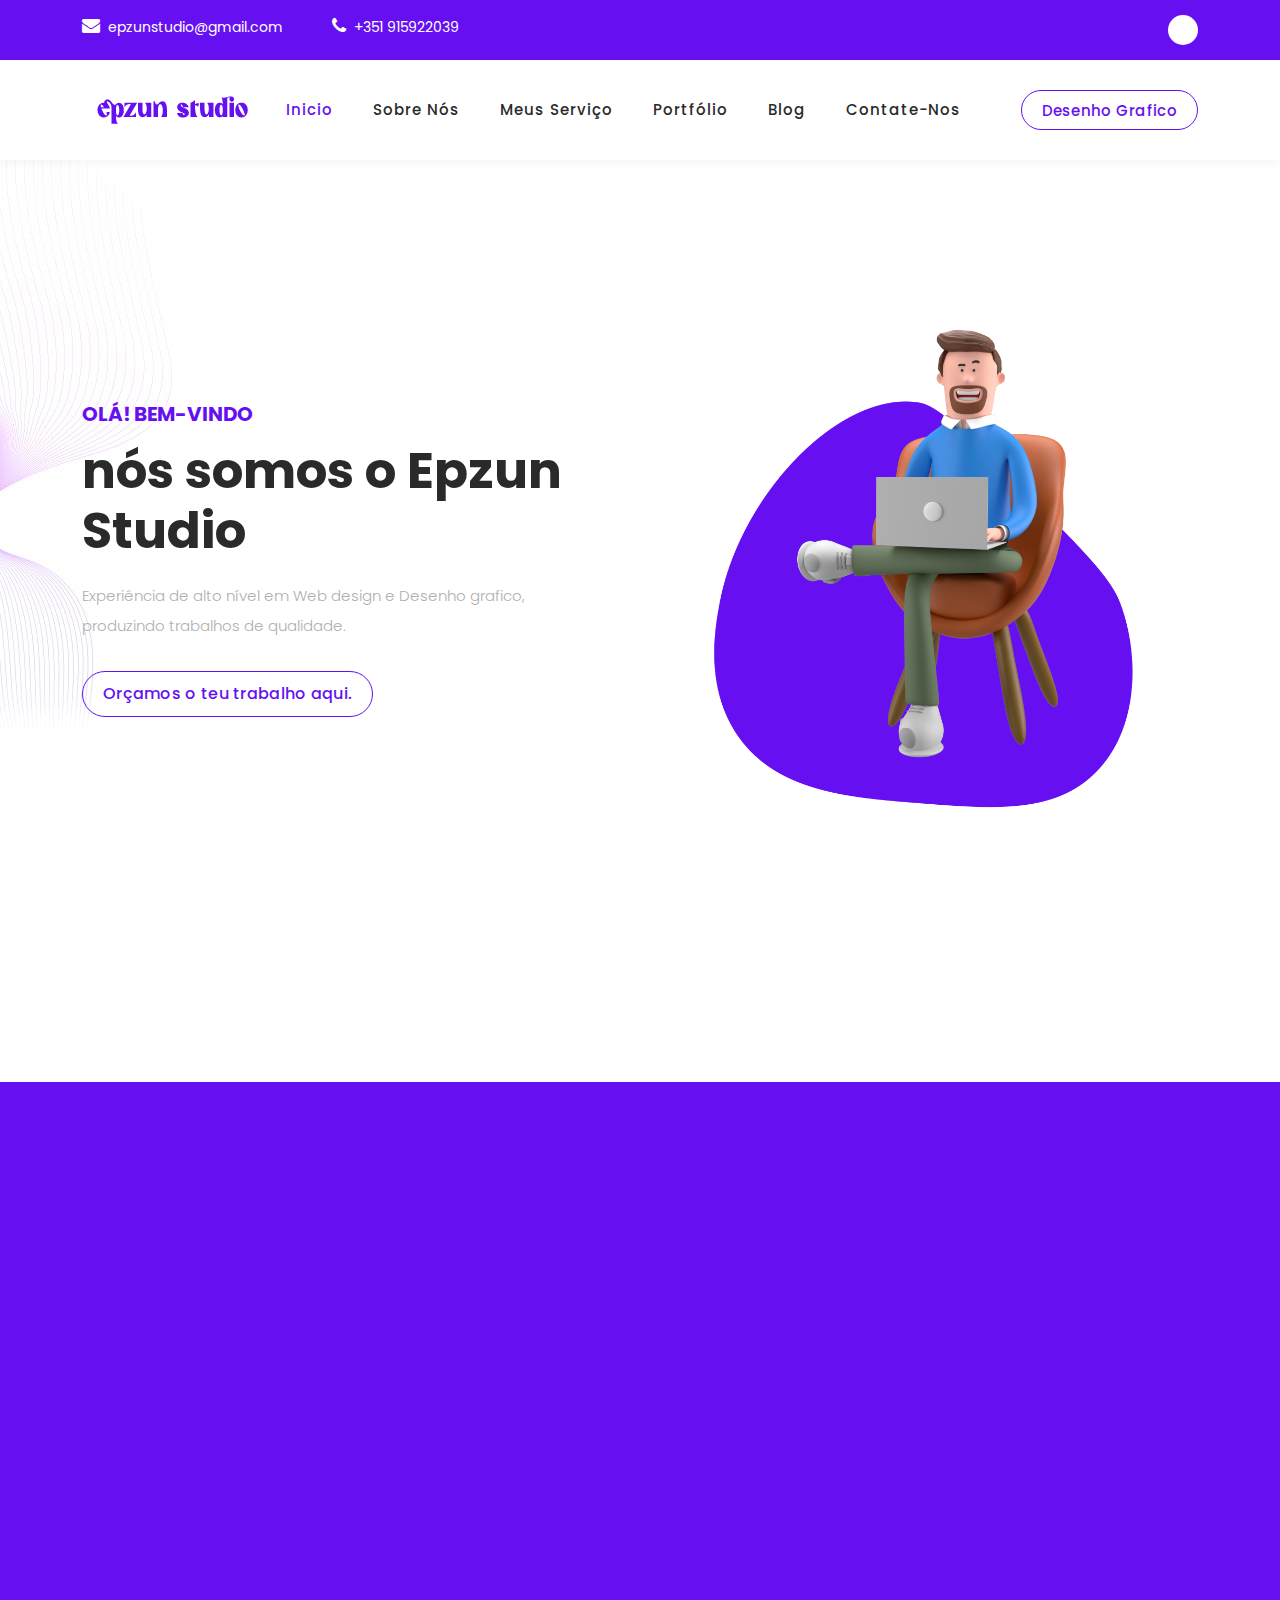
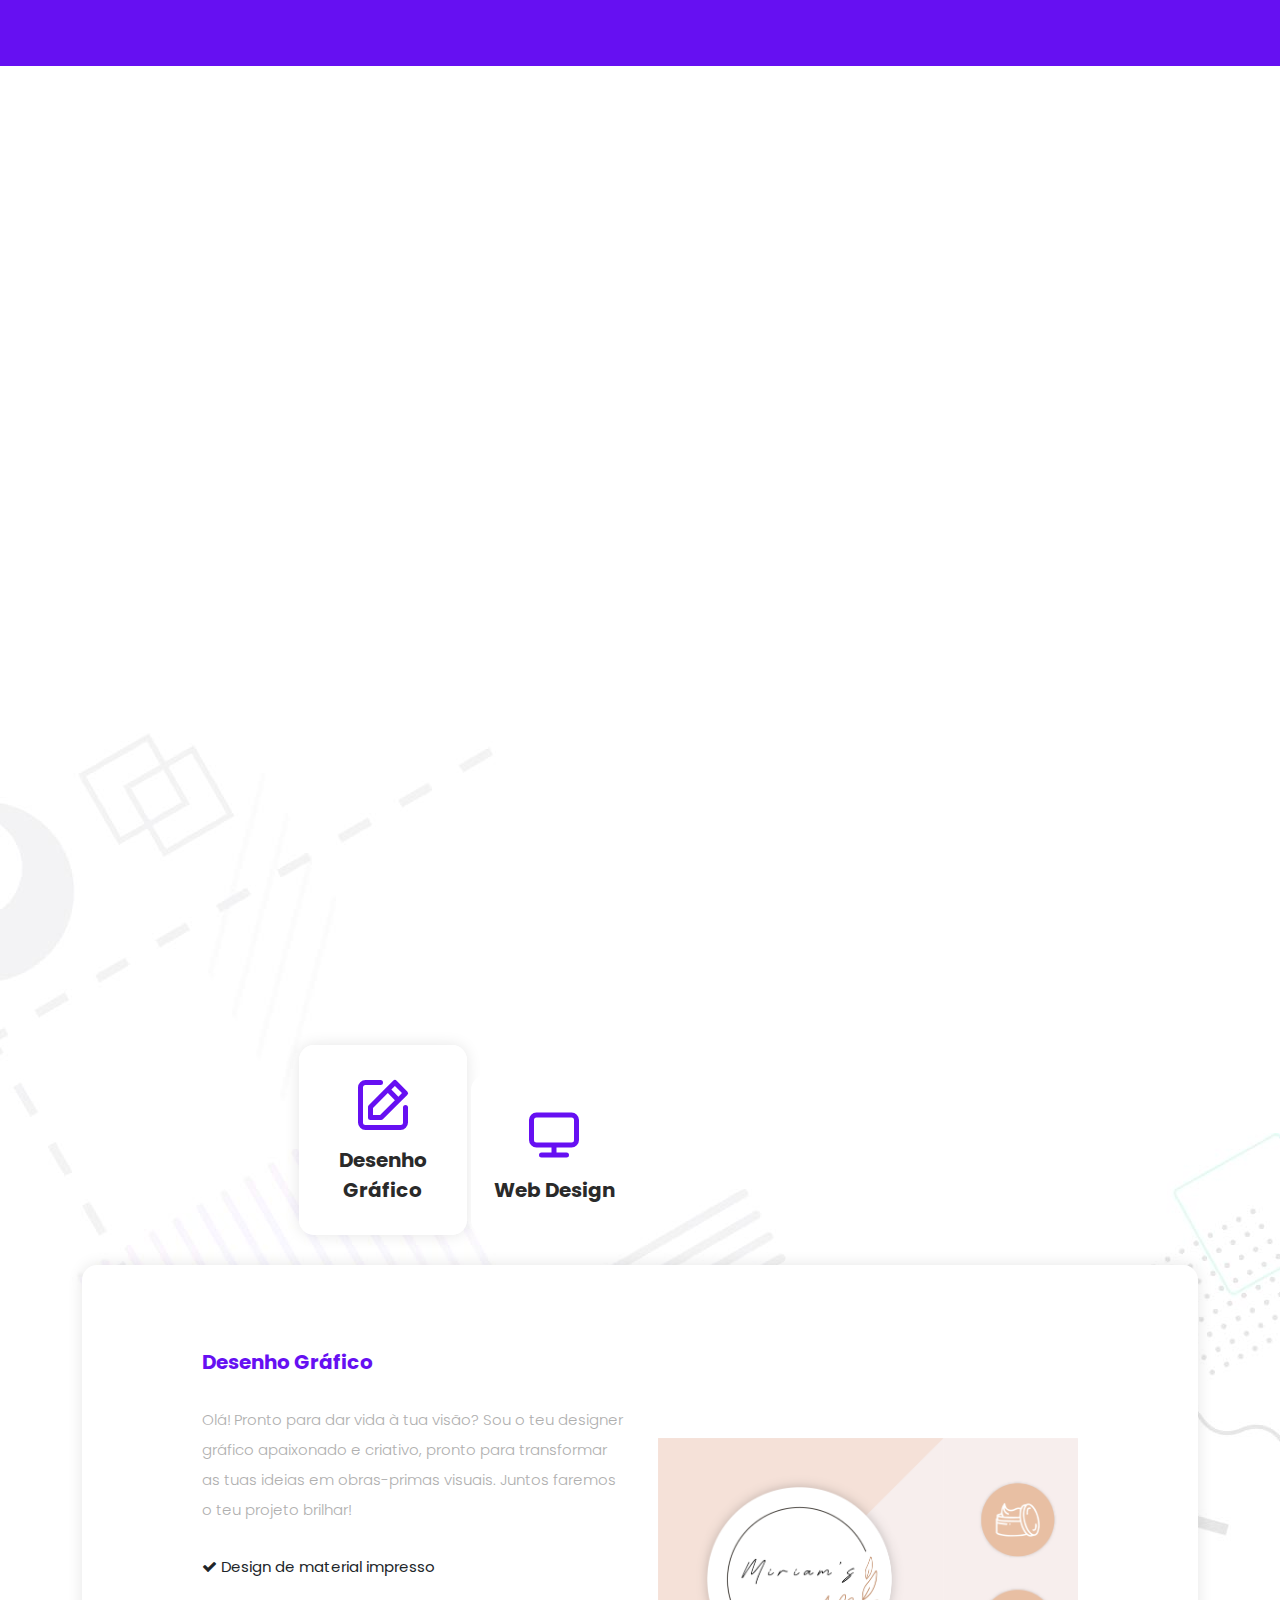
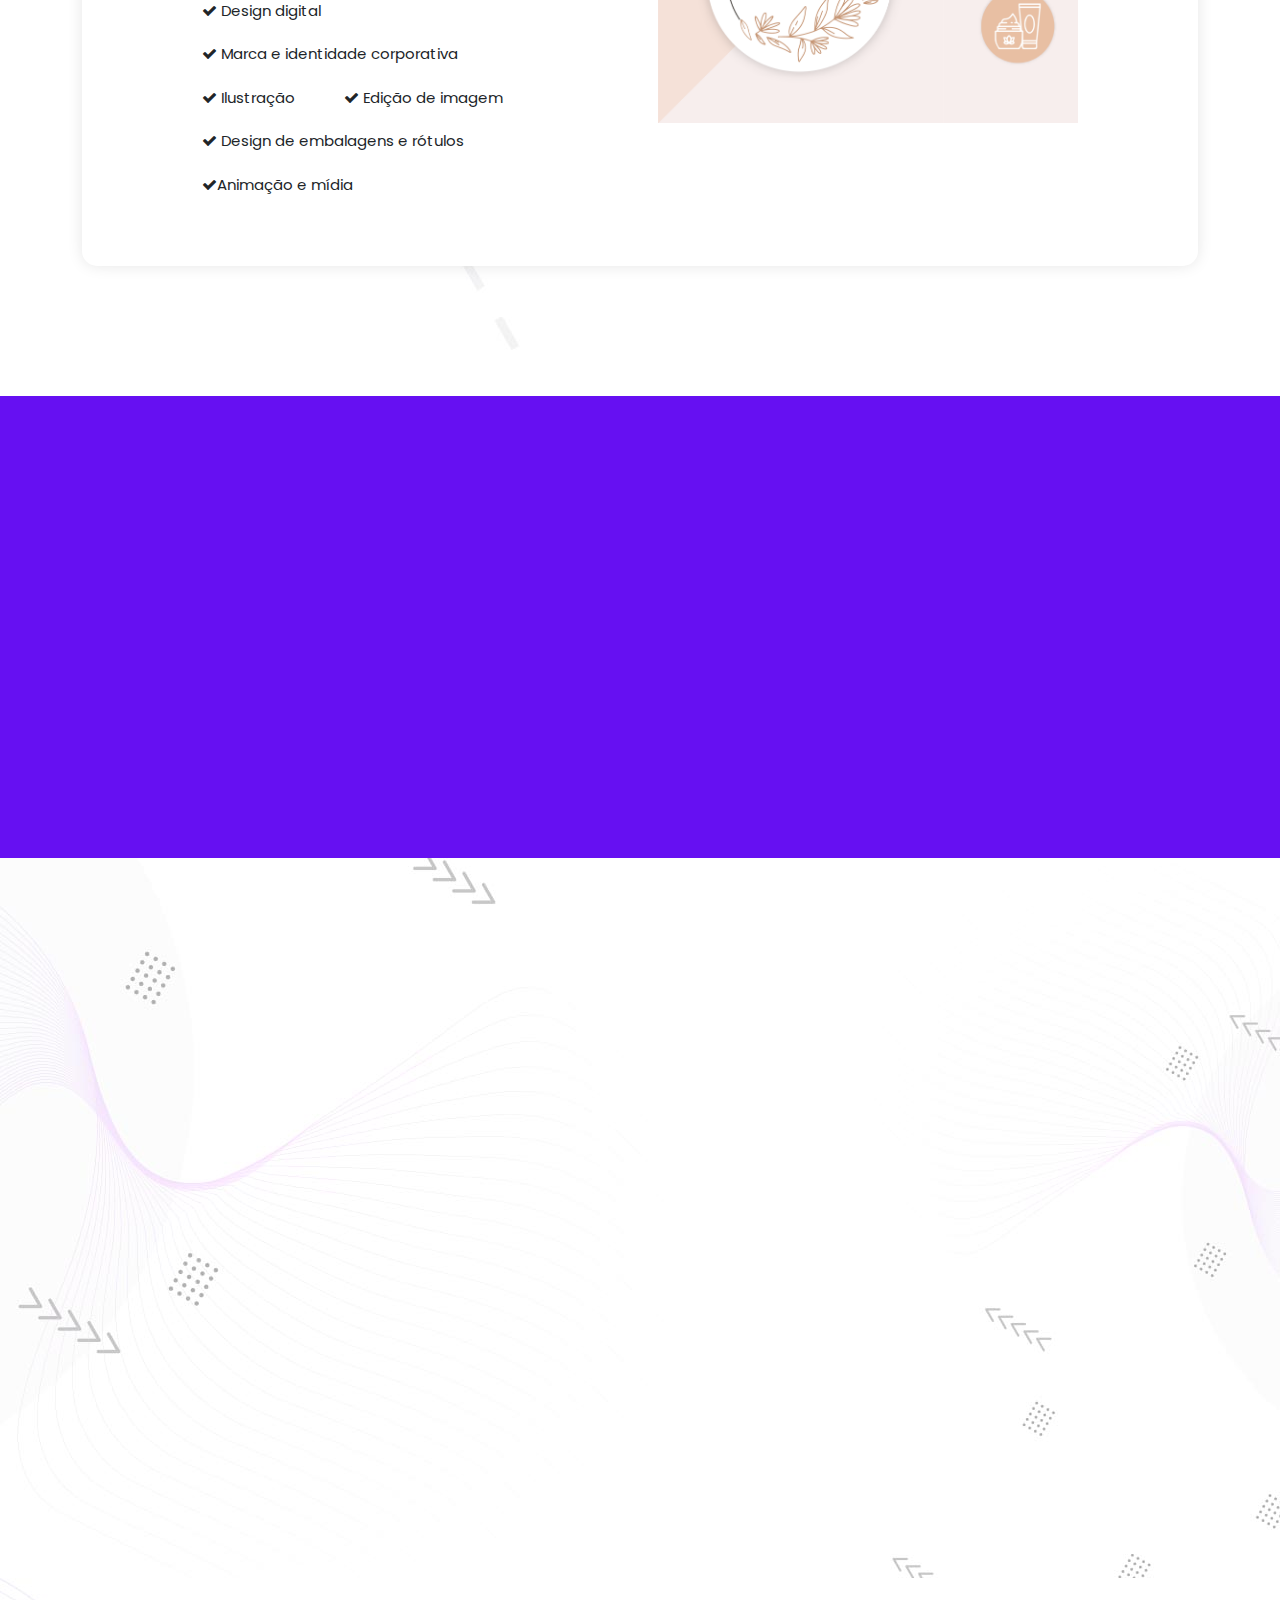
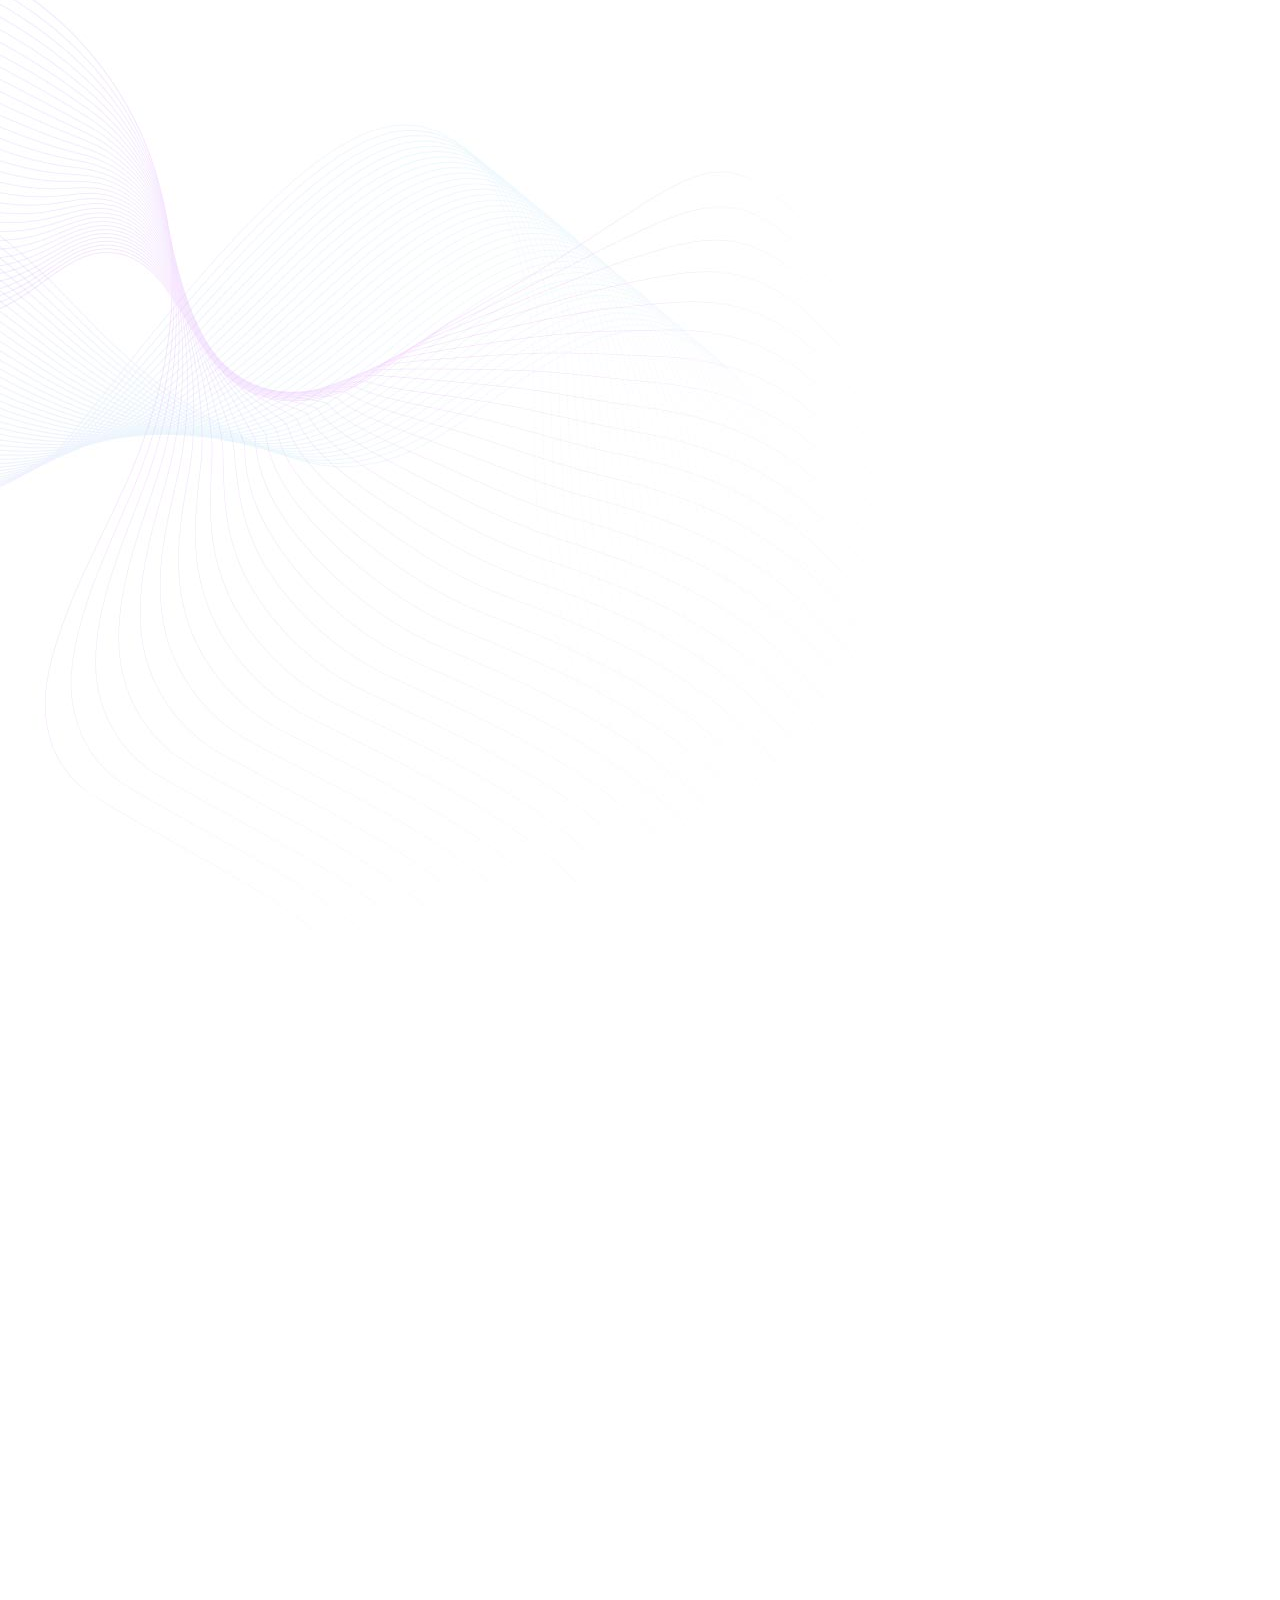
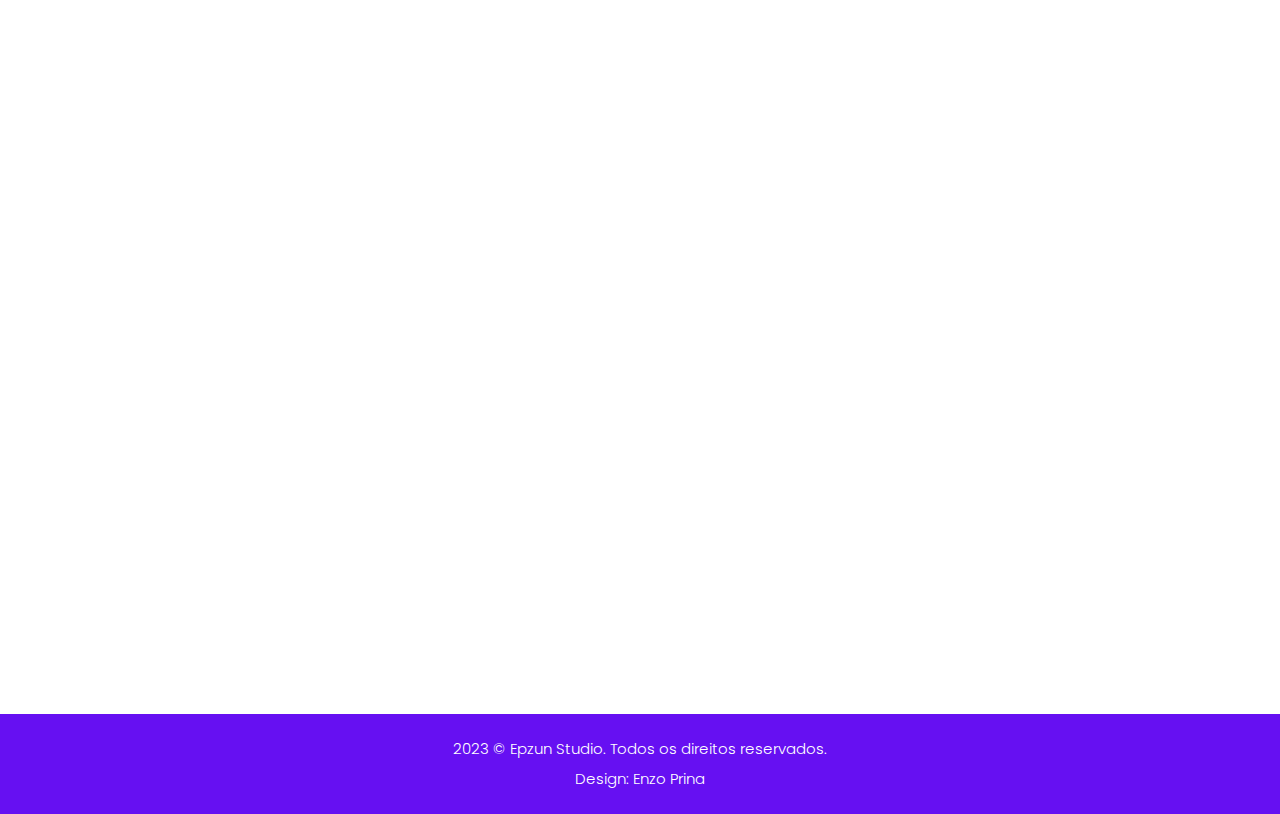
==== commit ac264fc1: "presentacion de foto ceo epzun vibes" ====
--- a/index.html
+++ b/index.html
@@ -182,7 +182,7 @@
           <div class="row">
             <div class="col-lg-6">
               <div class="about-left-image  wow fadeInLeft" data-wow-duration="1s" data-wow-delay="0.5s">
-                <img src="assets/images/meditacion-04.png" alt="">
+                <img src="assets/images/sobre nos-04.png" alt="foto equipo de trabajo">
               </div>
             </div>
             <div class="col-lg-6 align-self-center  wow fadeInRight" data-wow-duration="1s" data-wow-delay="0.5s">
@@ -475,7 +475,7 @@
               <span class="date">03 August 2023</span>
               <a href="Blog/Blog.html"><h4>Bem-vindos ao blog!</h4></a>
               <p>Criámos este espaço a pedido de vocês, aqui encontrarão dicas, ideias e poderão orientar-se para juntos impulsionarmos a vossa marca!</p>
-              <span class="author"><img src="assets/images/CEO_EnzoPrina-16.png" alt="">By: Enzo Prina - CEO Epzun Studio</span>
+              <span class="author"><img src="assets/images/sobre nos-04.png" alt="">By: Enzo Prina - CEO Epzun Studio</span>
               <div class="border-first-button"><a href="Blog/Blog.html">Veja mais</a></div>
             </div>
           </div>
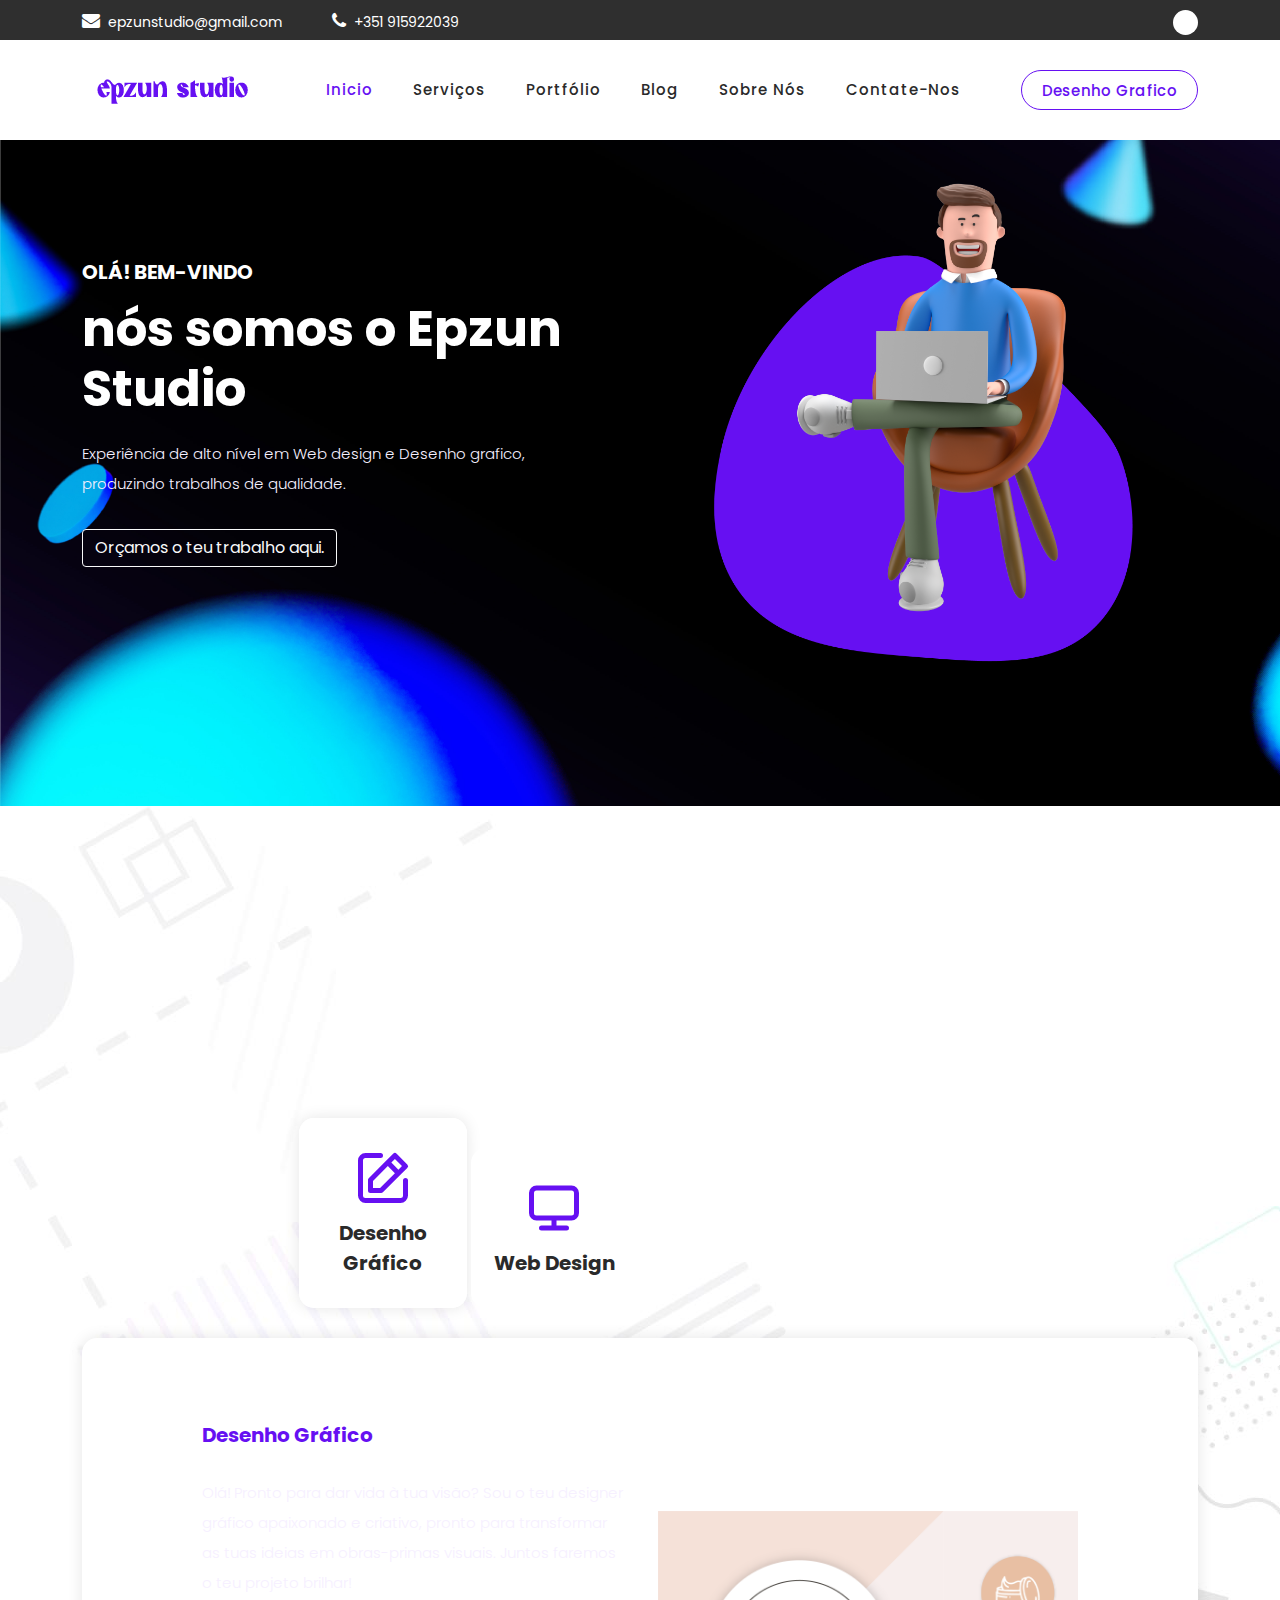
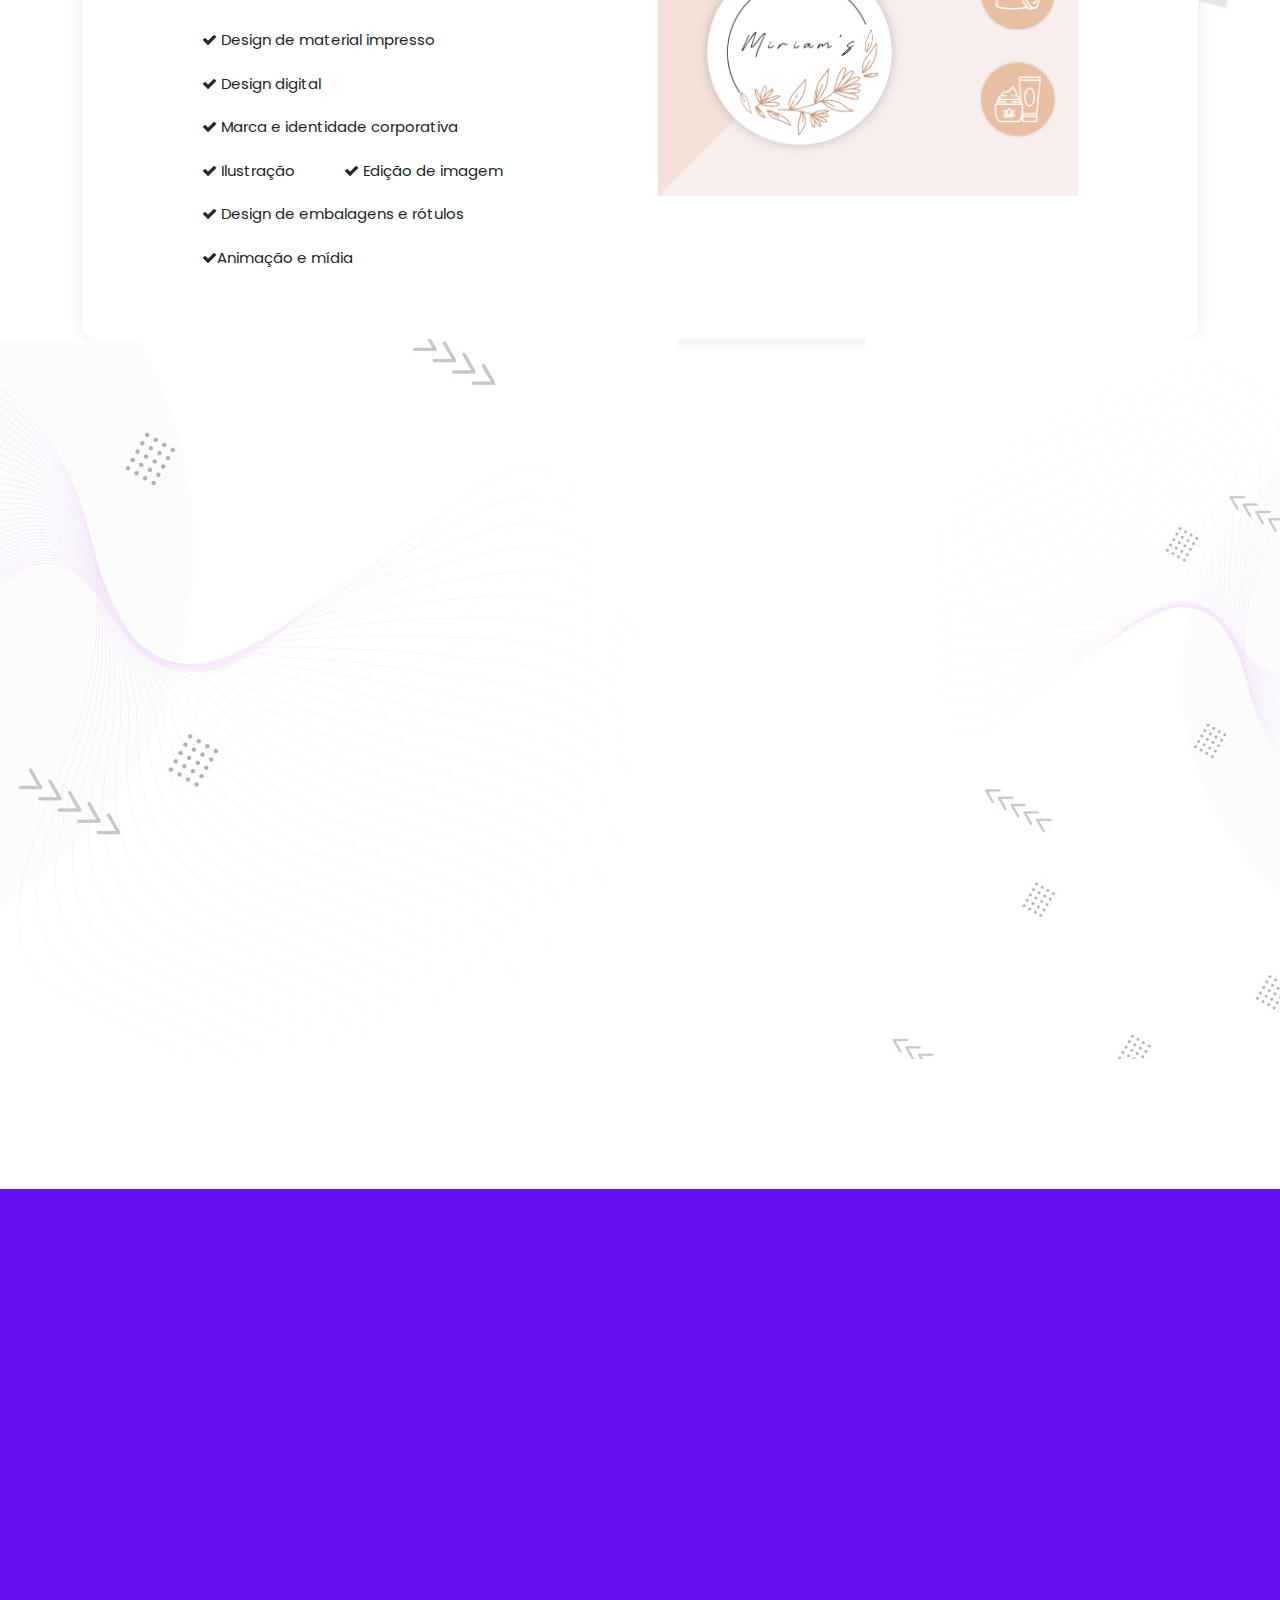
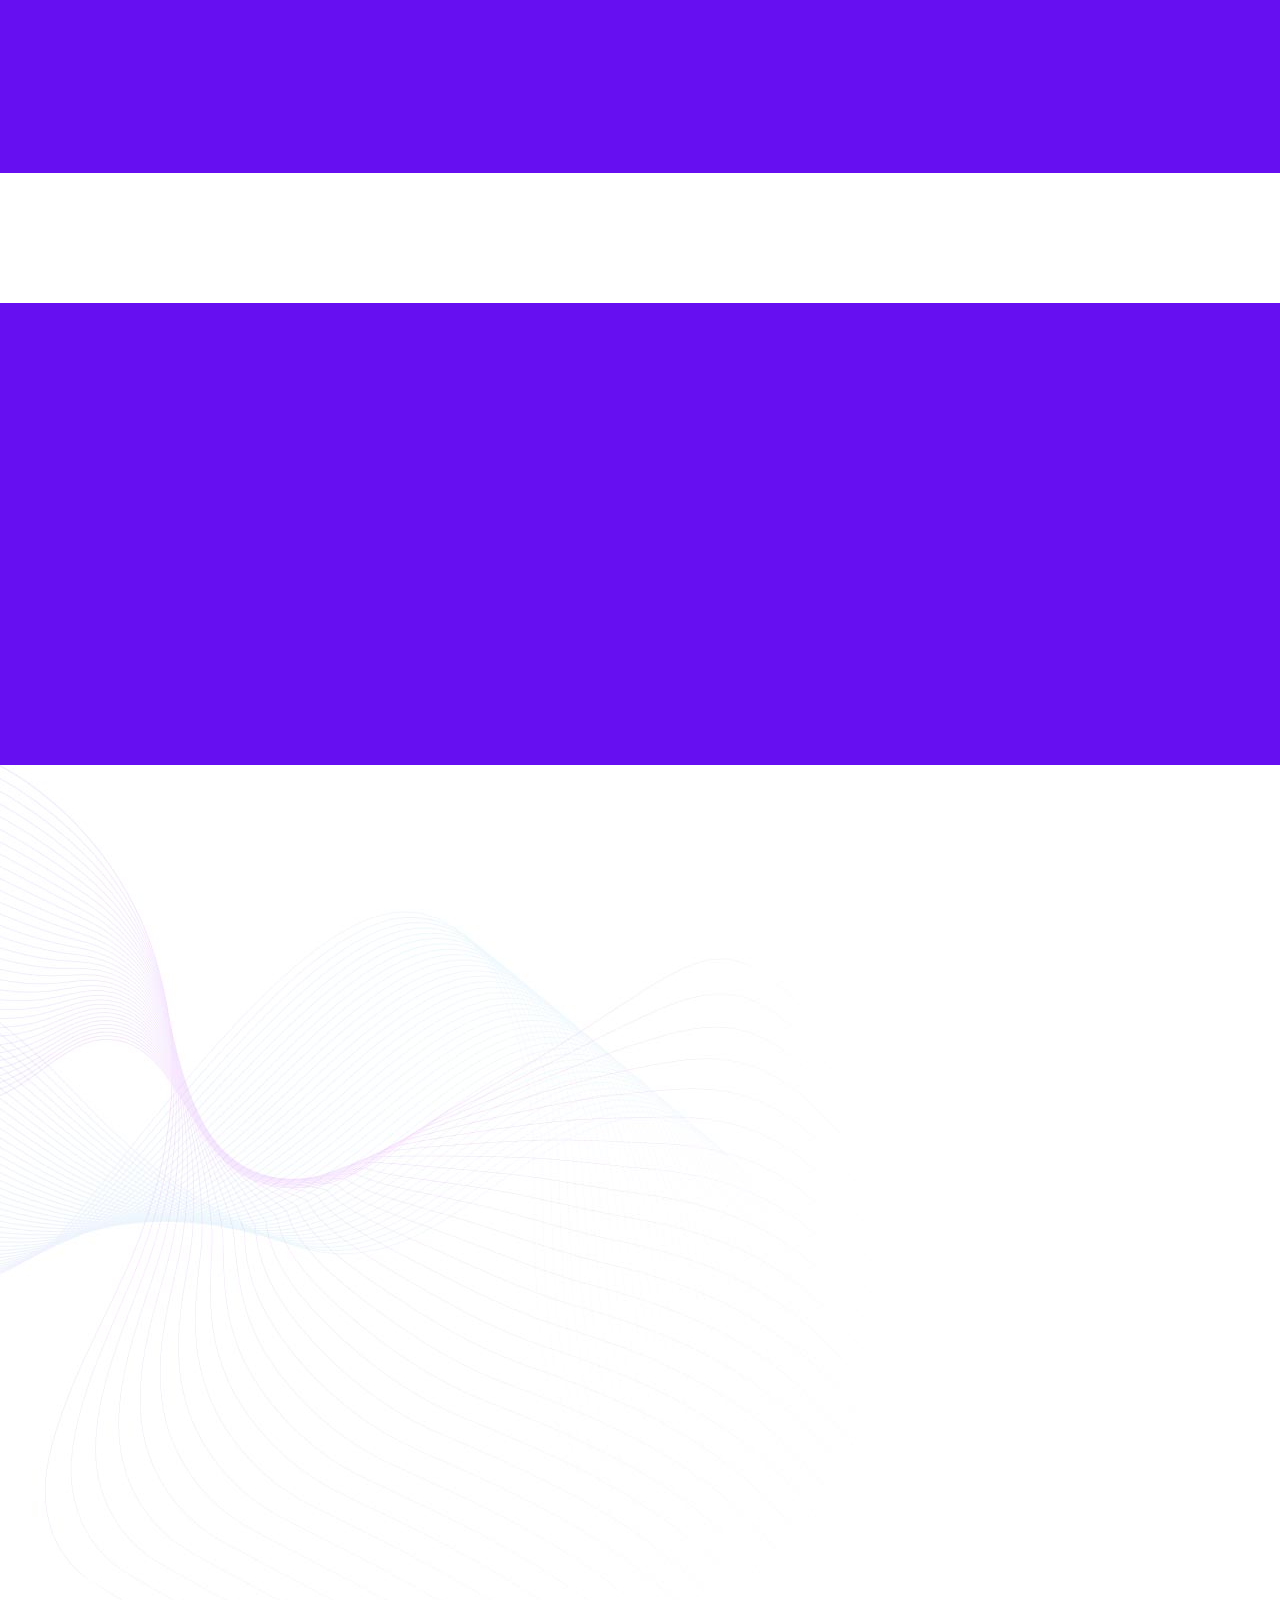
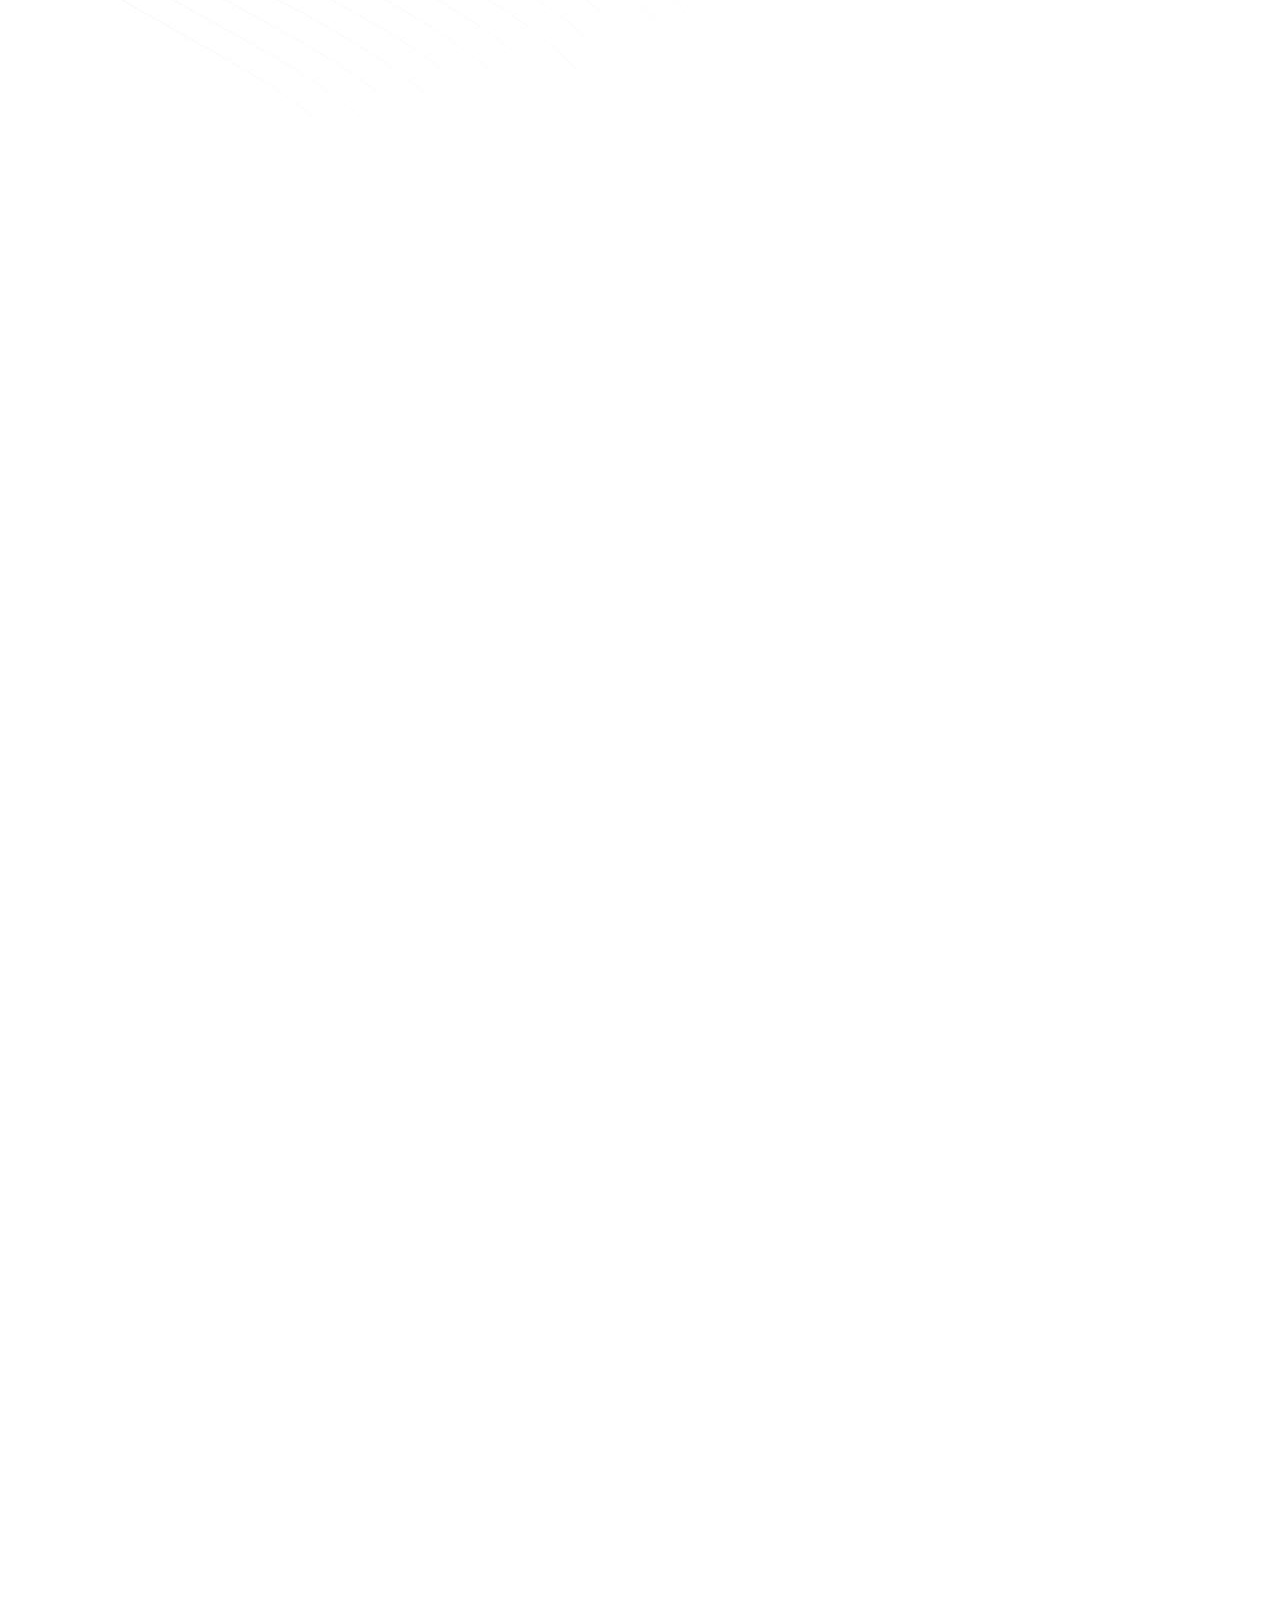
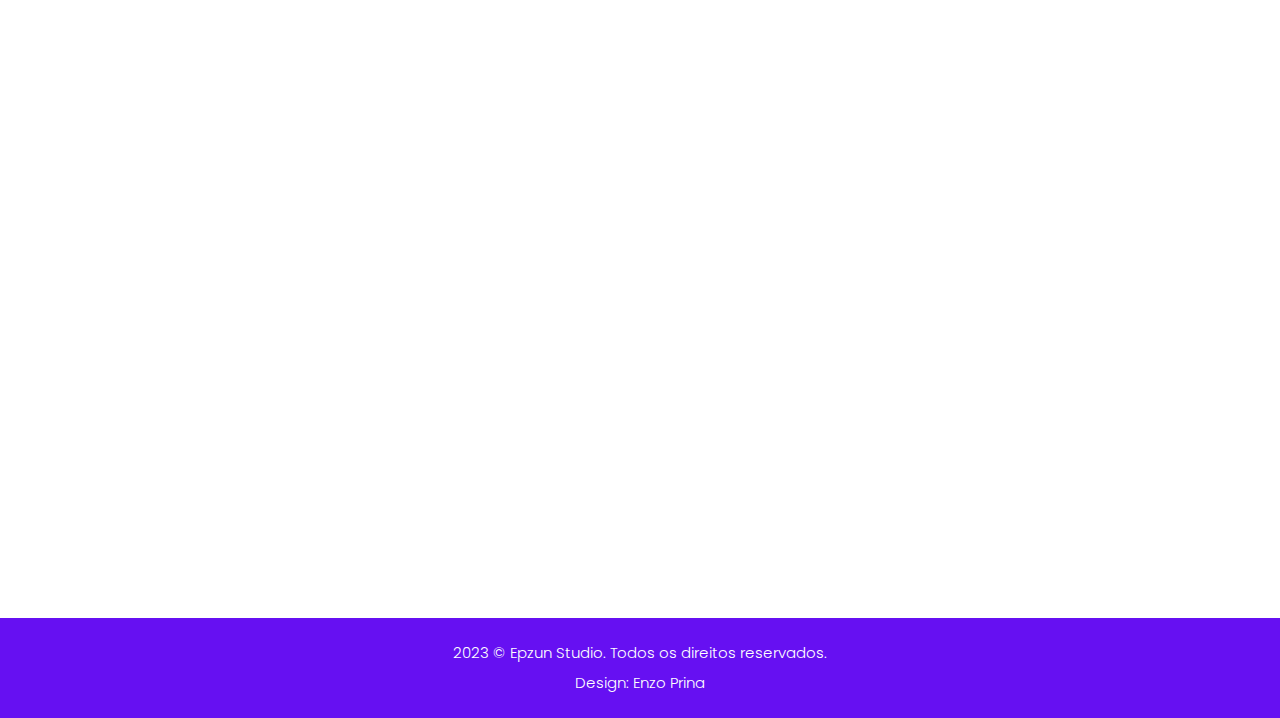
==== commit 865cbba3: "portada" ====
--- a/index.html
+++ b/index.html
@@ -2,6 +2,15 @@
 <html lang="en">
 
   <head>
+    <!-- Google tag (gtag.js) -->
+<script async src="https://www.googletagmanager.com/gtag/js?id=G-KWK4ZG93HY"></script>
+<script>
+window.dataLayer = window.dataLayer || [];
+function gtag(){dataLayer.push(arguments);}
+gtag('js', new Date());
+
+gtag('config', 'G-KWK4ZG93HY');
+</script>
 
     <meta charset="UTF-8">
     <meta name="viewport" content="width=device-width, initial-scale=1, shrink-to-fit=no">
@@ -28,6 +37,7 @@
     <!-- Easymailing suscription form --> <script> (function (w, d, s, i) { var f = d.getElementsByTagName(s)[0], j = d.createElement(s); j.async = true; j.src = 'https://assets.easymailing.com/build/trck/universal.js' + '?v' + (~~(new Date().getTime() / 1000000)); f.parentNode.insertBefore(j, f); w.__easymsettings = { domain: i }; })(window, document, 'script', 'epzunstudio.easymailing.com'); </script> <!-- End Easymailing suscription form -->
 
   </head>
+  
 
 <body>
 
@@ -50,8 +60,8 @@
       <div class="row">
         <div class="col-lg-8 col-sm-8 col-7">
           <ul class="info">
-            <li><a href="#"><i class="fa fa-envelope"></i>epzunstudio@gmail.com</a></li>
-            <li><a href="#"><i class="fa fa-phone"></i>+351 915922039</a></li>
+            <li><a href="#contact"><i class="fa fa-envelope"></i>epzunstudio@gmail.com</a></li>
+            <li><a href="#contact"><i class="fa fa-phone"></i>+351 915922039</a></li>
           </ul>
         </div>
         <div class="col-lg-4 col-sm-4 col-5">
@@ -72,16 +82,16 @@
           <nav class="main-nav">
             <!-- ***** Logo Start ***** -->
             <a href="index.html" class="logo">
-              <img src="assets/images/logo_epzunstudio-01.png" alt="">
+              <img src="assets/images/logo_epzunstudio-01.png" alt="logo epzun studio">
             </a>
             <!-- ***** Logo End ***** -->
             <!-- ***** Menu Start ***** -->
             <ul class="nav">
               <li class="scroll-to-section"><a href="#top" class="active">Inicio</a></li>
-              <li class="scroll-to-section"><a href="#about">Sobre nós</a></li>
-              <li class="scroll-to-section"><a href="#services">Meus serviço</a></li>
+              <li class="scroll-to-section"><a href="#services">Serviços</a></li>
               <li class="scroll-to-section"><a href="#portfolio">Portfólio</a></li>
               <li class="scroll-to-section"><a href="#blog">Blog</a></li>
+              <li class="scroll-to-section"><a href="#about">Sobre nós</a></li>
               <li class="scroll-to-section"><a href="#contact">Contate-nos</a></li> 
               <li class="scroll-to-section"><div class="border-first-button"><a href="design.html" target="_blank">Desenho Grafico</a></div></li> 
             </ul>        
@@ -95,40 +105,241 @@
     </div>
   </header>
   <!-- ***** Header Area End ***** -->
-
+  <div class="background-imagen">
   <div class="main-banner wow fadeIn" id="top" data-wow-duration="1s" data-wow-delay="0.5s">
-    <div class="container">
-      <div class="row">
-        <div class="col-lg-12">
+
+        <div class="container">
           <div class="row">
-            <div class="col-lg-6 align-self-center">
-              <div class="left-content show-up header-text wow fadeInLeft" data-wow-duration="1s" data-wow-delay="1s">
-                <div class="row">
-                  <div class="col-lg-12">
-                    <h6>Olá! Bem-vindo</h6>
-                    <h2>nós somos o Epzun Studio </h2>
-                    <p>Experiência de alto nível em Web design e Desenho grafico, produzindo trabalhos de qualidade.</p>
-                  </div>
-                  <div class="col-lg-12">
-                    <div class="border-first-button scroll-to-section">
-                      <a href="#contact">Orçamos o teu trabalho aqui.</a>
-                    </div>
-                  </div>
-                </div>
-              </div>
-            </div>
-            <div class="col-lg-6">
-              <div class="right-image wow fadeInRight" data-wow-duration="1s" data-wow-delay="0.5s">
-                <img src="assets/images/compu-04.png" alt="">
-              </div>
-            </div>
-          </div>
-        </div>
-      </div>
-    </div>
-  </div>
-
-
+            <div class="col-lg-12">
+              <div class="row">
+                <div class="col-lg-6 align-self-center">
+                  <div class="left-content show-up header-text wow fadeInLeft" data-wow-duration="1s" data-wow-delay="1s">
+                    <div class="row">
+                      <div class="col-lg-12">
+                        <h6>Olá! Bem-vindo</h6>
+                        <h2>nós somos o Epzun Studio </h2>
+                        <p>Experiência de alto nível em Web design e Desenho grafico, produzindo trabalhos de qualidade.</p>
+                      </div>
+                      <div class="col-lg-12">
+                        <div>
+                          <a type="button" class="text-light btn btn-outline-light" href="#contact">Orçamos o teu trabalho aqui.</a>
+                        </div>
+                      </div>
+                    </div>
+                  </div>
+                </div>
+                <div class="col-lg-6">
+                  <div class="right-image wow fadeInRight" data-wow-duration="1s" data-wow-delay="0.5s">
+                    <img src="assets/images/compu-04.png" alt="personaje">
+                  </div>
+                </div>
+              </div>
+            </div>
+          </div>
+        </div>
+ 
+  </div>
+</div>
+
+<!-- SERVICIOS-->
+
+<div id="services" class="services section">
+  <div class="container">
+    <div class="row">
+      <div class="col-lg-12">
+        <div class="section-heading  wow fadeInDown" data-wow-duration="1s" data-wow-delay="0.5s">
+          <h6>Serviços</h6>
+          <h4>O que eu <em>ofereço</em></h4>
+          <div class="line-dec"></div>
+        </div>
+      </div>
+      <div class="col-lg-12">
+        <div class="naccs">
+          <div class="grid">
+            <div class="row">
+              <div class="col-lg-12">
+                <div class="menu">
+                  <div class="first-thumb active">
+                    <div class="thumb">
+                      <span class="icon"><img src="assets/images/edit.svg" alt="icono de diseño grafico"></span>
+                      Desenho Gráfico
+                    </div>
+                  </div>
+                  <div>
+                    <div class="thumb">                 
+                      <span class="icon"><img src="assets/images/desktop.svg" alt="icono de web design"></span>
+                      Web Design
+                    </div>
+                  </div>
+                  <div>
+                  
+                  </div>
+                  <div>
+                    
+                  <div class="last-thumb">
+                    
+                  </div>
+                </div>
+              </div> 
+              <div class="col-lg-12">
+                <ul class="nacc">
+                  <li class="active">
+                    <div>
+                      <div class="thumb">
+                        <div class="row">
+                          <div class="col-lg-6 align-self-center">
+                            <div class="left-text">
+                              <h4>Desenho Gráfico</h4>
+                              <p>Olá! Pronto para dar vida à tua visão? Sou o teu designer gráfico apaixonado e criativo, pronto para transformar as tuas ideias em obras-primas visuais. Juntos faremos o teu projeto brilhar!</p>
+                              <div class="ticks-list"><span><i class="fa fa-check"></i> Design de material impresso</span> <span><i class="fa fa-check"></i> Design digital</span> <span><i class="fa fa-check"></i> Marca e identidade corporativa</span>
+                                <span><i class="fa fa-check"></i> Ilustração</span> <span><i class="fa fa-check"></i> Edição de imagem</span> <span><i class="fa fa-check"></i> Design de embalagens e rótulos</span><span><i class="fa fa-check"></i>Animação e mídia</span></div>
+                            </div>
+                          </div>
+                          <div class="col-lg-6 align-self-center">
+                            <div class="right-image">
+                              <img src="assets/images/serviços-18.png" alt="Imagen de servicios">
+                            </div>
+                          </div>
+                        </div>
+                      </div>
+                    </div>
+                  </li>
+                  <li>
+                    <div>
+                      <div class="thumb">
+                        <div class="row">
+                          <div class="col-lg-6 align-self-center">
+                            <div class="left-text">
+                              <h4>Web Design</h4>
+                              <p>Olá! Pronto para levar a tua visão para o mundo digital? Sou um designer web apaixonado, 
+                                pronto para transformar as tuas ideias em sites impressionantes. Juntos, vamos criar uma presença online 
+                                que se destaque e atraia. Vamos fazer o teu projeto brilhar na web!</p>
+                              <div class="ticks-list"><span><i class="fa fa-check"></i> Criação de Modelos Interativos</span> <span><i class="fa fa-check"></i>Design Responsivo</span> <span><i class="fa fa-check"></i>
+                                Otimização de imagem</span>
+                                <span><i class="fa fa-check"></i> Animações e Efeitos Visuais</span> <span><i class="fa fa-check"></i>
+                                  Implementação de Projetos Personalizados </span> <span><i class="fa fa-check"></i> Melhoria de Usabilidade</span></div>
+
+                            </div>
+                          </div>
+                          <div class="col-lg-6 align-self-center">
+                            <div class="right-image">
+                              <img src="assets/images/serviços-19.png" alt="Image de servicios">
+                            </div>
+                          </div>
+                        </div>
+                      </div>
+                    </div>
+                  </li>
+                 
+
+
+                </ul>
+              </div>          
+            </div>
+          </div>
+        </div>
+      </div>
+    </div>
+  </div>
+</div>
+
+<!--END DE SERVICIOS-->
+<!--PORTAFOLIO-->
+
+<div id="portfolio" class="our-portfolio section">
+  <div class="container">
+    <div class="row">
+      <div class="col-lg-5">
+        <div class="section-heading wow fadeInLeft" data-wow-duration="1s" data-wow-delay="0.3s">
+          <h6>Portfólio</h6>
+          <h4>Últimos trabalhos em <em> web design</em></h4>
+          <div class="line-dec"></div>
+        </div>
+      </div>
+    </div>
+  </div>
+  <div class="container-fluid wow fadeIn" data-wow-duration="1s" data-wow-delay="0.7s">
+    <div class="row">
+      <div class="col-lg-12">
+        <div class="loop owl-carousel">
+          <div class="item">
+            <a href="#">
+                <div class="portfolio-item">
+                    <div class="thumb">
+                        <img src="assets/images/111_web-05.png" alt="Broma Landing page">
+                        <img class="hover-image" src="assets/images/111_web-10.png" alt="broma">
+                    </div>
+                    <div class="down-content">
+                        <h4>Modern Website Broma 🍃</h4>
+                        <span>Sitio Web</span>
+                    </div>
+                </div>
+            </a>  
+        </div>
+        <div class="item">
+          <a href="#">
+              <div class="portfolio-item">
+                  <div class="thumb">
+                      <img src="assets/images/111_web-13.png" alt="trabajos">
+                      <img class="hover-image" src="assets/images/111_web-08.png" alt="trabajos">
+                  </div>
+                  <div class="down-content">
+                      <h4>Sanitarios Abril 🚽</h4>
+                      <span>Sitio Web</span>
+                  </div>
+              </div>
+          </a>  
+      </div>
+      <div class="item">
+        <a href="#">
+            <div class="portfolio-item">
+                <div class="thumb">
+                    <img src="assets/images/111_web-11.png" alt="trabajos">
+                    <img class="hover-image" src="assets/images/111_web-06.png" alt="trabajos">
+                </div>
+                <div class="down-content">
+                    <h4>Modern Website Broma 🍃</h4>
+                    <span>Sitio Web</span>
+                </div>
+            </div>
+        </a>  
+    </div>
+    <div class="item">
+      <a href="#">
+          <div class="portfolio-item">
+              <div class="thumb">
+                  <img src="assets/images/111_web-12.png" alt="trabajos">
+                  <img class="hover-image" src="assets/images/111_web-07.png" alt="trabajos">
+              </div>
+              <div class="down-content">
+                  <h4>Modern Website Broma 🍃</h4>
+                  <span>Sitio Web</span>
+              </div>
+          </div>
+      </a>  
+  </div>
+  <div class="item">
+    <a href="#">
+        <div class="portfolio-item">
+            <div class="thumb">
+                <img src="assets/images/111_web-14.png" alt="trabajos">
+                <img class="hover-image" src="assets/images/111_web-09.png" alt="trabajos">
+            </div>
+            <div class="down-content">
+                <h4>Blog Cafe</h4>
+                <span>Sitio Web - Blog</span>
+            </div>
+        </div>
+    </a>  
+</div>
+        </div>
+      </div>
+    </div>
+  </div>
+</div>
+
+
+<!-- END PORTAFOLIO -->
 
   <div id="free-quote" class="free-quote">
     <div class="container">
@@ -175,6 +386,107 @@
 
 
 
+ 
+
+  
+
+  
+<div id="free-quote" class="free-quote">
+    <div class="container">
+      <div class="row">
+        <div class="col-lg-4 offset-lg-4">
+          <div class="section-heading  wow fadeIn" data-wow-duration="1s" data-wow-delay="0.3s">
+            <h6>Vais receber as nossas ideias todos os meses.</h6>
+            <h4>Fique atento a novas notícias!</h4>
+            <div class="line-dec"></div>
+          </div>
+        </div>
+        <div class="col-lg-8 offset-lg-2  wow fadeIn" data-wow-duration="1s" data-wow-delay="0.8s">
+          <div data-easymform="bc2566fb1c8c4c6382041bf691df9016"></div>
+        </div>
+      </div>
+    </div>
+  </div> 
+
+
+ 
+  
+  <div id="blog" class="blog">
+    <div class="container">
+      <div class="row">
+        <div class="col-lg-4 offset-lg-4  wow fadeInDown" data-wow-duration="1s" data-wow-delay="0.3s">
+          <div class="section-heading">
+            <h6>Recent News</h6>
+            <h4>Check Our Blog <em>Posts</em></h4>
+            <div class="line-dec"></div>
+          </div>
+        </div>
+        <div class="col-lg-6 show-up wow fadeInUp" data-wow-duration="1s" data-wow-delay="0.3s">
+          <div class="blog-post">
+            <div class="thumb">
+              <a href="Blog/article.html"><img src="assets/images/portada-blog-01.png" alt="trabajos"></a>
+            </div>
+            <div class="down-content">
+              <span class="category">NOVIDADE</span>
+              <span class="date">03 August 2023</span>
+              <a href="Blog/Blog.html"><h4>Bem-vindos ao blog!</h4></a>
+              <p>Criámos este espaço a pedido de vocês, aqui encontrarão dicas, ideias e poderão orientar-se para juntos impulsionarmos a vossa marca!</p>
+              <span class="author"><img src="assets/images/sobre nos-04.png" alt="trabajos">By: Enzo Prina - CEO Epzun Studio</span>
+              <div class="border-first-button"><a href="Blog/article.html">Veja mais</a></div>
+            </div>
+          </div>
+        </div>
+        <div class="col-lg-6 wow fadeInUp" data-wow-duration="1s" data-wow-delay="0.3s">
+          <div class="blog-posts">
+            <div class="row">
+              <div class="col-lg-12">
+                <div class="post-item">
+                  <div class="thumb">
+                    <a href="#"><img src="assets/images/cuadrado-16.png" alt="trabajos"></a>
+                  </div>
+                  <div class="right-content">
+                    <span class="category">Desenho Grafico</span>
+                    <span class="date">03 August 2023</span>
+                    <a href="#"><h4>PRÓXIMAMENTE</h4></a>
+                    <p>PRÓXIMAMENTE ✨🚀💜</p>
+                  </div>
+                </div>
+              </div>
+              <div class="col-lg-12">
+                <div class="post-item">
+                  <div class="thumb">
+                    <a href="#"><img src="assets/images/cuadrado-16.png" alt="trabajos"></a>
+                  </div>
+                  <div class="right-content">
+                    <span class="category">Web Design</span>
+                    <span class="date">03 August 2023</span>
+                    <a href="#"><h4>PRÓXIMAMENTE</h4></a>
+                    <p>PRÓXIMAMENTE ✨🚀💜</p>
+                  </div>
+                </div>
+              </div>
+              <div class="col-lg-12">
+                <div class="post-item last-post-item">
+                  <div class="thumb">
+                    <a href="#"><img src="assets/images/cuadrado-16.png" alt="trabajos"></a>
+                  </div>
+                  <div class="right-content">
+                    <span class="category">Desenho Grafico</span>
+                    <span class="date">03 August 2023</span>
+                    <a href="#"><h4>PRÓXIMAMENTE </h4></a>
+                    <p>PRÓXIMAMENTE ✨🚀💜</p>
+                  </div>
+                </div>
+              </div>
+            </div>
+          </div>
+        </div>
+      </div>
+    </div>
+  </div>  
+
+
+  <!--SOBRE NOS-->
   <div id="about" class="about section">
     <div class="container">
       <div class="row">
@@ -222,313 +534,6 @@
     </div>
   </div>
 
-  <div id="services" class="services section">
-    <div class="container">
-      <div class="row">
-        <div class="col-lg-12">
-          <div class="section-heading  wow fadeInDown" data-wow-duration="1s" data-wow-delay="0.5s">
-            <h6>Serviços</h6>
-            <h4>O que eu <em>ofereço</em></h4>
-            <div class="line-dec"></div>
-          </div>
-        </div>
-        <div class="col-lg-12">
-          <div class="naccs">
-            <div class="grid">
-              <div class="row">
-                <div class="col-lg-12">
-                  <div class="menu">
-                    <div class="first-thumb active">
-                      <div class="thumb">
-                        <span class="icon"><img src="assets/images/edit.svg" alt=""></span>
-                        Desenho Gráfico
-                      </div>
-                    </div>
-                    <div>
-                      <div class="thumb">                 
-                        <span class="icon"><img src="assets/images/desktop.svg" alt=""></span>
-                        Web Design
-                      </div>
-                    </div>
-                    <div>
-                    
-                    </div>
-                    <div>
-                      
-                    <div class="last-thumb">
-                      
-                    </div>
-                  </div>
-                </div> 
-                <div class="col-lg-12">
-                  <ul class="nacc">
-                    <li class="active">
-                      <div>
-                        <div class="thumb">
-                          <div class="row">
-                            <div class="col-lg-6 align-self-center">
-                              <div class="left-text">
-                                <h4>Desenho Gráfico</h4>
-                                <p>Olá! Pronto para dar vida à tua visão? Sou o teu designer gráfico apaixonado e criativo, pronto para transformar as tuas ideias em obras-primas visuais. Juntos faremos o teu projeto brilhar!</p>
-                                <div class="ticks-list"><span><i class="fa fa-check"></i> Design de material impresso</span> <span><i class="fa fa-check"></i> Design digital</span> <span><i class="fa fa-check"></i> Marca e identidade corporativa</span>
-                                  <span><i class="fa fa-check"></i> Ilustração</span> <span><i class="fa fa-check"></i> Edição de imagem</span> <span><i class="fa fa-check"></i> Design de embalagens e rótulos</span><span><i class="fa fa-check"></i>Animação e mídia</span></div>
-                              </div>
-                            </div>
-                            <div class="col-lg-6 align-self-center">
-                              <div class="right-image">
-                                <img src="assets/images/serviços-18.png" alt="">
-                              </div>
-                            </div>
-                          </div>
-                        </div>
-                      </div>
-                    </li>
-                    <li>
-                      <div>
-                        <div class="thumb">
-                          <div class="row">
-                            <div class="col-lg-6 align-self-center">
-                              <div class="left-text">
-                                <h4>Web Design</h4>
-                                <p>Olá! Pronto para levar a tua visão para o mundo digital? Sou um designer web apaixonado, 
-                                  pronto para transformar as tuas ideias em sites impressionantes. Juntos, vamos criar uma presença online 
-                                  que se destaque e atraia. Vamos fazer o teu projeto brilhar na web!</p>
-                                <div class="ticks-list"><span><i class="fa fa-check"></i> Criação de Modelos Interativos</span> <span><i class="fa fa-check"></i>Design Responsivo</span> <span><i class="fa fa-check"></i>
-                                  Otimização de imagem</span>
-                                  <span><i class="fa fa-check"></i> Animações e Efeitos Visuais</span> <span><i class="fa fa-check"></i>
-                                    Implementação de Projetos Personalizados </span> <span><i class="fa fa-check"></i> Melhoria de Usabilidade</span></div>
-
-                              </div>
-                            </div>
-                            <div class="col-lg-6 align-self-center">
-                              <div class="right-image">
-                                <img src="assets/images/serviços-19.png" alt="">
-                              </div>
-                            </div>
-                          </div>
-                        </div>
-                      </div>
-                    </li>
-                    <li>
-                      <div>
-                        <div class="thumb">
-                          <div class="row">
-                            <div class="col-lg-6 align-self-center">
-                              <div class="left-text">
-                                <h4>Car Re-search &amp; Transport</h4>
-                                <p>Lorem ipsum dolor sit amet, consectetur adipiscing elit, sedr do eiusmod deis tempor incididunt ut labore et dolore kengan darwin doerski token.
-                                  dover lipsum lorem and the others.</p>
-                                <div class="ticks-list"><span><i class="fa fa-check"></i> Optimized Template</span> <span><i class="fa fa-check"></i> Data Info</span> <span><i class="fa fa-check"></i> SEO Analysis</span>
-                                  <span><i class="fa fa-check"></i> Data Info</span> <span><i class="fa fa-check"></i> SEO Analysis</span> <span><i class="fa fa-check"></i> Optimized Template</span></div>
-                                <p>Lorem ipsum dolor sit amet, consectetur adipiscing elit, sedr do eiusmod deis tempor incididunt.</p>
-                              </div>
-                            </div>
-                            <div class="col-lg-6 align-self-center">
-                              <div class="right-image">
-                                <img src="assets/images/services-image-03.jpg" alt="">
-                              </div>
-                            </div>
-                          </div>
-                        </div>
-                      </div>
-                    </li>
-
-
-                  </ul>
-                </div>          
-              </div>
-            </div>
-          </div>
-        </div>
-      </div>
-    </div>
-  </div>
-
-  
-<div id="free-quote" class="free-quote">
-    <div class="container">
-      <div class="row">
-        <div class="col-lg-4 offset-lg-4">
-          <div class="section-heading  wow fadeIn" data-wow-duration="1s" data-wow-delay="0.3s">
-            <h6>Vais receber as nossas ideias todos os meses.</h6>
-            <h4>Fique atento a novas notícias!</h4>
-            <div class="line-dec"></div>
-          </div>
-        </div>
-        <div class="col-lg-8 offset-lg-2  wow fadeIn" data-wow-duration="1s" data-wow-delay="0.8s">
-          <div data-easymform="bc2566fb1c8c4c6382041bf691df9016"></div>
-        </div>
-      </div>
-    </div>
-  </div> 
-
-
-  <div id="portfolio" class="our-portfolio section">
-    <div class="container">
-      <div class="row">
-        <div class="col-lg-5">
-          <div class="section-heading wow fadeInLeft" data-wow-duration="1s" data-wow-delay="0.3s">
-            <h6>Portfólio</h6>
-            <h4>Últimos trabalhos em <em> web design</em></h4>
-            <div class="line-dec"></div>
-          </div>
-        </div>
-      </div>
-    </div>
-    <div class="container-fluid wow fadeIn" data-wow-duration="1s" data-wow-delay="0.7s">
-      <div class="row">
-        <div class="col-lg-12">
-          <div class="loop owl-carousel">
-            <div class="item">
-              <a href="#">
-                  <div class="portfolio-item">
-                      <div class="thumb">
-                          <img src="assets/images/111_web-05.png" alt="">
-                          <img class="hover-image" src="assets/images/111_web-10.png" alt="">
-                      </div>
-                      <div class="down-content">
-                          <h4>Modern Website Broma 🍃</h4>
-                          <span>Sitio Web</span>
-                      </div>
-                  </div>
-              </a>  
-          </div>
-          <div class="item">
-            <a href="#">
-                <div class="portfolio-item">
-                    <div class="thumb">
-                        <img src="assets/images/111_web-13.png" alt="">
-                        <img class="hover-image" src="assets/images/111_web-08.png" alt="">
-                    </div>
-                    <div class="down-content">
-                        <h4>Sanitarios Abril 🚽</h4>
-                        <span>Sitio Web</span>
-                    </div>
-                </div>
-            </a>  
-        </div>
-        <div class="item">
-          <a href="#">
-              <div class="portfolio-item">
-                  <div class="thumb">
-                      <img src="assets/images/111_web-11.png" alt="">
-                      <img class="hover-image" src="assets/images/111_web-06.png" alt="">
-                  </div>
-                  <div class="down-content">
-                      <h4>Modern Website Broma 🍃</h4>
-                      <span>Sitio Web</span>
-                  </div>
-              </div>
-          </a>  
-      </div>
-      <div class="item">
-        <a href="#">
-            <div class="portfolio-item">
-                <div class="thumb">
-                    <img src="assets/images/111_web-12.png" alt="">
-                    <img class="hover-image" src="assets/images/111_web-07.png" alt="">
-                </div>
-                <div class="down-content">
-                    <h4>Modern Website Broma 🍃</h4>
-                    <span>Sitio Web</span>
-                </div>
-            </div>
-        </a>  
-    </div>
-    <div class="item">
-      <a href="#">
-          <div class="portfolio-item">
-              <div class="thumb">
-                  <img src="assets/images/111_web-14.png" alt="">
-                  <img class="hover-image" src="assets/images/111_web-09.png" alt="">
-              </div>
-              <div class="down-content">
-                  <h4>Blog Cafe</h4>
-                  <span>Sitio Web - Blog</span>
-              </div>
-          </div>
-      </a>  
-  </div>
-          </div>
-        </div>
-      </div>
-    </div>
-  </div>
-  
-  <div id="blog" class="blog">
-    <div class="container">
-      <div class="row">
-        <div class="col-lg-4 offset-lg-4  wow fadeInDown" data-wow-duration="1s" data-wow-delay="0.3s">
-          <div class="section-heading">
-            <h6>Recent News</h6>
-            <h4>Check Our Blog <em>Posts</em></h4>
-            <div class="line-dec"></div>
-          </div>
-        </div>
-        <div class="col-lg-6 show-up wow fadeInUp" data-wow-duration="1s" data-wow-delay="0.3s">
-          <div class="blog-post">
-            <div class="thumb">
-              <a href="Blog/Blog.html"><img src="assets/images/portada-blog-01.png" alt=""></a>
-            </div>
-            <div class="down-content">
-              <span class="category">NOVIDADE</span>
-              <span class="date">03 August 2023</span>
-              <a href="Blog/Blog.html"><h4>Bem-vindos ao blog!</h4></a>
-              <p>Criámos este espaço a pedido de vocês, aqui encontrarão dicas, ideias e poderão orientar-se para juntos impulsionarmos a vossa marca!</p>
-              <span class="author"><img src="assets/images/sobre nos-04.png" alt="">By: Enzo Prina - CEO Epzun Studio</span>
-              <div class="border-first-button"><a href="Blog/Blog.html">Veja mais</a></div>
-            </div>
-          </div>
-        </div>
-        <div class="col-lg-6 wow fadeInUp" data-wow-duration="1s" data-wow-delay="0.3s">
-          <div class="blog-posts">
-            <div class="row">
-              <div class="col-lg-12">
-                <div class="post-item">
-                  <div class="thumb">
-                    <a href="#"><img src="assets/images/cuadrado-16.png" alt=""></a>
-                  </div>
-                  <div class="right-content">
-                    <span class="category">Desenho Grafico</span>
-                    <span class="date">03 August 2023</span>
-                    <a href="#"><h4>Em reparação</h4></a>
-                    <p>Em reparação</p>
-                  </div>
-                </div>
-              </div>
-              <div class="col-lg-12">
-                <div class="post-item">
-                  <div class="thumb">
-                    <a href="#"><img src="assets/images/cuadrado-16.png" alt=""></a>
-                  </div>
-                  <div class="right-content">
-                    <span class="category">Web Design</span>
-                    <span class="date">03 August 2023</span>
-                    <a href="#"><h4>Em reparação</h4></a>
-                    <p>Em reparação</p>
-                  </div>
-                </div>
-              </div>
-              <div class="col-lg-12">
-                <div class="post-item last-post-item">
-                  <div class="thumb">
-                    <a href="#"><img src="assets/images/cuadrado-16.png" alt=""></a>
-                  </div>
-                  <div class="right-content">
-                    <span class="category">Desenho Grafico</span>
-                    <span class="date">03 August 2023</span>
-                    <a href="#"><h4>Em reparação</h4></a>
-                    <p>Em reparação</p>
-                  </div>
-                </div>
-              </div>
-            </div>
-          </div>
-        </div>
-      </div>
-    </div>
-  </div>  
-
   <div id="contact" class="contact-us section">
     <div class="container">
       <div class="row">
@@ -545,7 +550,7 @@
             <div class="row">
               <div class="col-lg-12">
                 <div class="contact-dec">
-                  <img src="assets/images/contact-dec.png" alt="">
+                  <img src="assets/images/contact-dec.png" alt="trabajos">
                 </div>
               </div>
               <div class="col-lg-5">
@@ -559,7 +564,7 @@
                     <div class="col-lg-4">
                       <div class="info-post">
                         <div class="icon">
-                          <img src="assets/images/phone.svg" alt="">
+                          <img src="assets/images/phone.svg" alt="num">
                           <a href="#">+351 915922039</a>
                         </div>
                       </div>
@@ -567,7 +572,7 @@
                     <div class="col-lg-4">
                       <div class="info-post">
                         <div class="icon">
-                          <img src="assets/images/envelope.svg" alt="">
+                          <img src="assets/images/envelope.svg" alt="correo">
                           <a href="#">epzunstudio@gmail.com</a>
                         </div>
                       </div>
@@ -575,7 +580,7 @@
                     <div class="col-lg-4">
                       <div class="info-post">
                         <div class="icon">
-                          <img src="assets/images/map-marker.svg" alt="">
+                          <img src="assets/images/map-marker.svg" alt="Bragança">
                           <a href="#">Bragança, Portugal</a>
                         </div>
                       </div>
--- a/assets/css/templatemo-digimedia-v1.css
+++ b/assets/css/templatemo-digimedia-v1.css
@@ -127,7 +127,7 @@
   font-size: 15px;
   line-height: 30px;
   font-weight: 300;
-  color: #afafaf;
+  color: #f6f0ff;
 }
 
 img {
@@ -339,10 +339,10 @@
 */
 
 .pre-header {
-  background-color: #6610f2;
+  background-color: #000000d0;
   color: white;
-  height: 60px;
-  padding: 15px 0px;
+  height: 40px;
+  padding: 10px 0px;
 }
 
 .pre-header ul li {
@@ -377,12 +377,13 @@
 }
 
 .pre-header ul.social-media li a {
+  padding-top: -5px;
   background-color: #fff;
   color: #6610f2;
   display: inline-block;
-  width: 30px;
-  height: 30px;
-  line-height: 30px;
+  width: 25px;
+  height: 25px;
+  line-height: 25px;
   text-align: center;
   border-radius: 50%;
   font-size: 14px;
@@ -882,6 +883,9 @@
 preloader
 --------------------------------------------- 
 */
+
+
+
 
 .js-preloader {
     position: fixed;
@@ -987,16 +991,21 @@
 
 .main-banner {
   background-repeat: no-repeat;
-  background-position: center center;
+/* background-position: center center; */
   background-size: cover;
-  padding: 226px 0px 120px 0px;
-  position: relative;
+  padding: 100px 0px 120px 0px;
+ /* position: relative; */
   overflow: hidden;
+}
+
+.background-imagen{
+  background-image: url(../images/fondo-11.jpg);
+  background-size: cover;
 }
 
 .main-banner:after {
   content: '';
-  background-image: url(../images/slider-left-dec.jpg);
+ /* background-image: url(../images/slider-left-dec.jpg); */
   background-repeat: no-repeat;
   position: absolute;
   left: 0;
@@ -1008,7 +1017,7 @@
 
 .main-banner:before {
   content: '';
-  background-image: url(../images/slider-right-dec.jpg);
+ /* background-image: url(../images/slider-right-dec.jpg); */
   background-repeat: no-repeat;
   position: absolute;
   right: 0;
@@ -1026,7 +1035,7 @@
   text-transform: capitalize;
   font-size: 20px;
   font-weight: 700;
-  color: #6610f2;
+  color: #ffffff;
   margin-bottom: 15px;
   text-transform: uppercase;
 }
@@ -1036,7 +1045,7 @@
   position: relative;
   font-weight: 700;
   font-size: 50px;
-  color: #2a2a2a;
+  color: #ffffff;
   margin-bottom: 20px;
 }
 
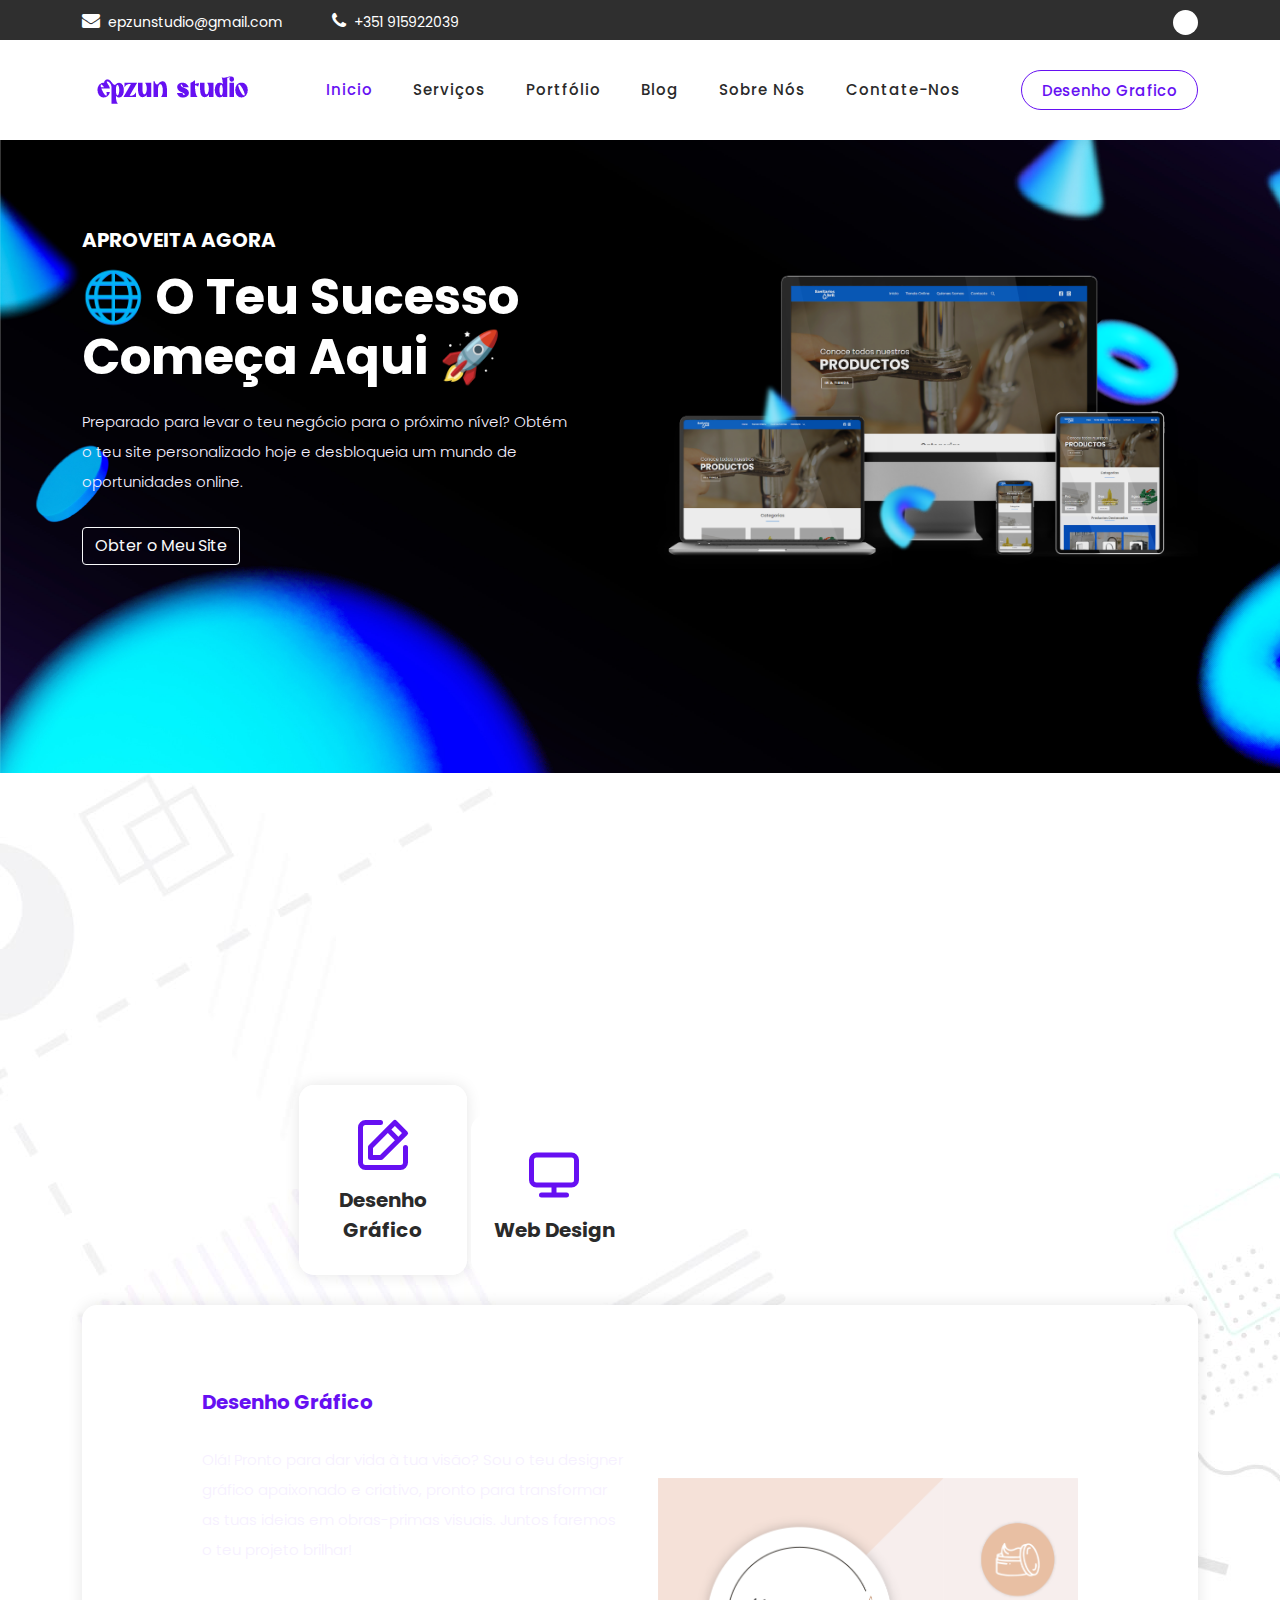
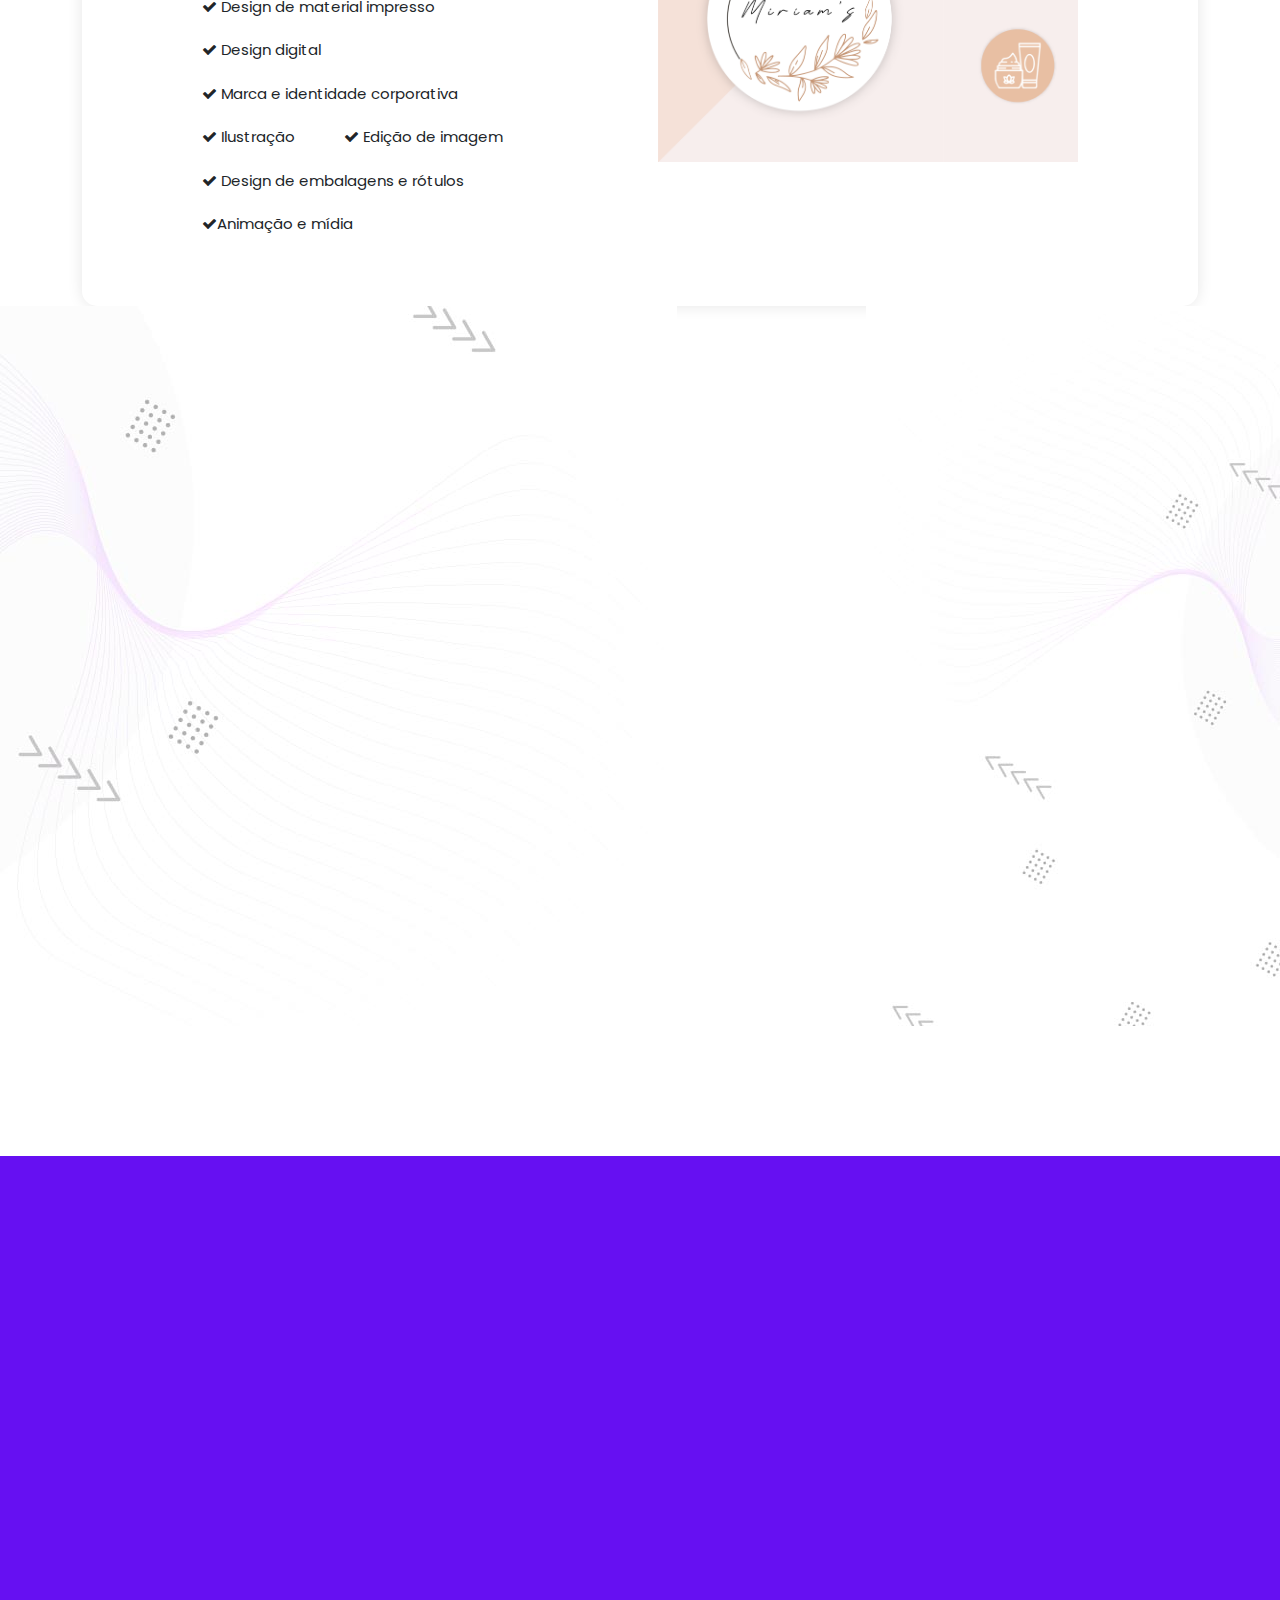
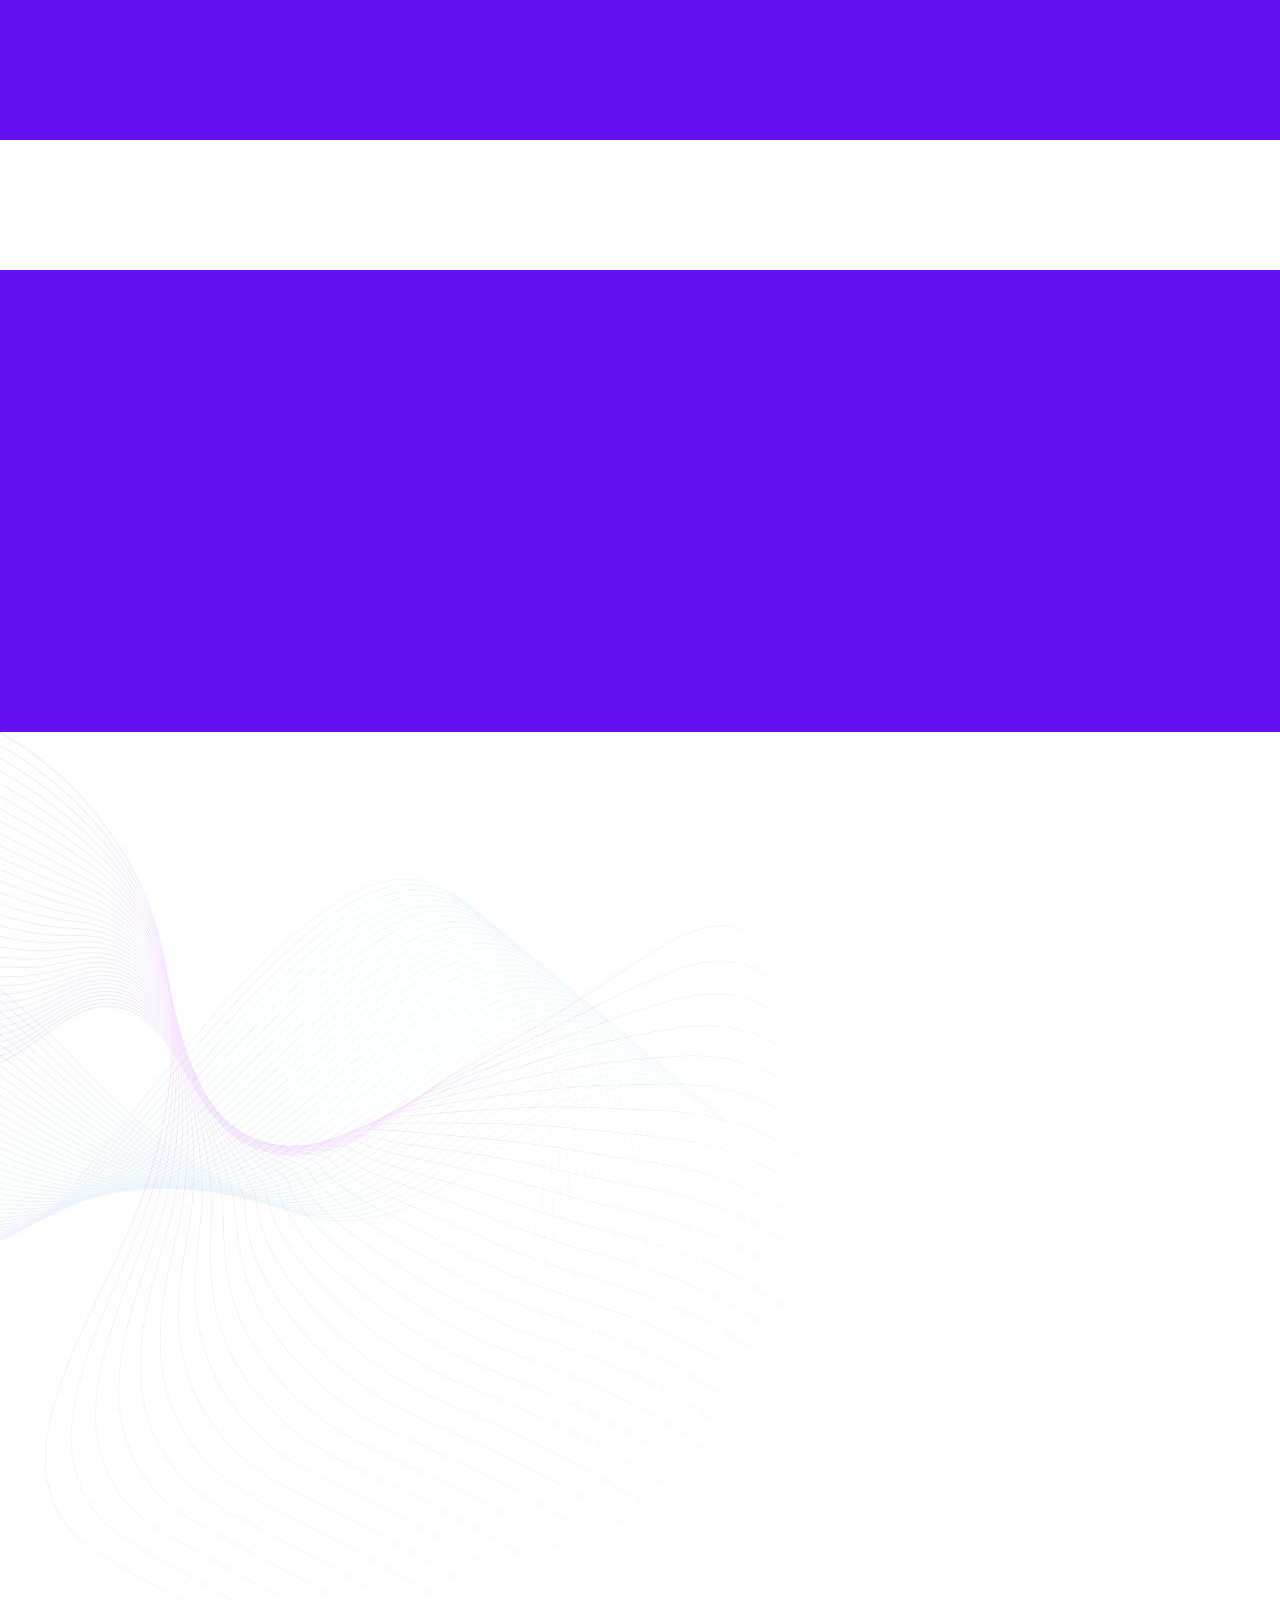
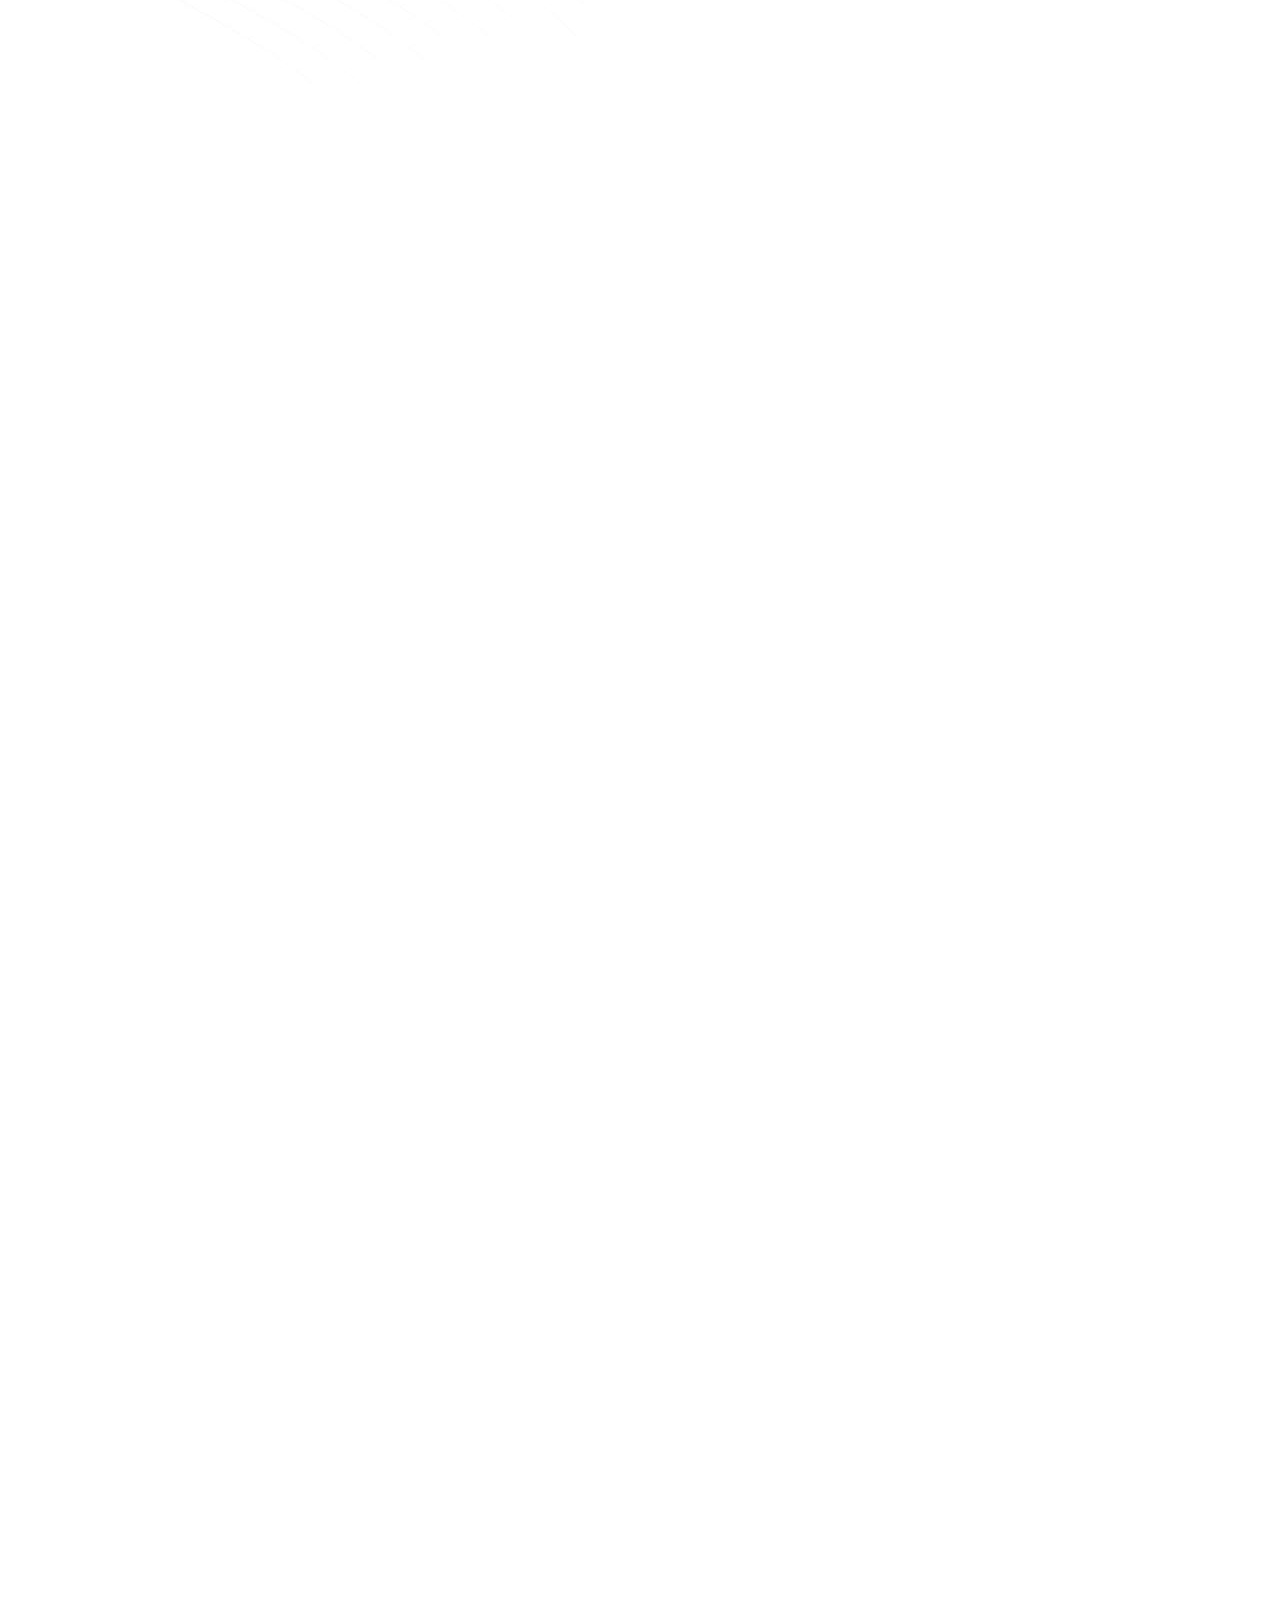
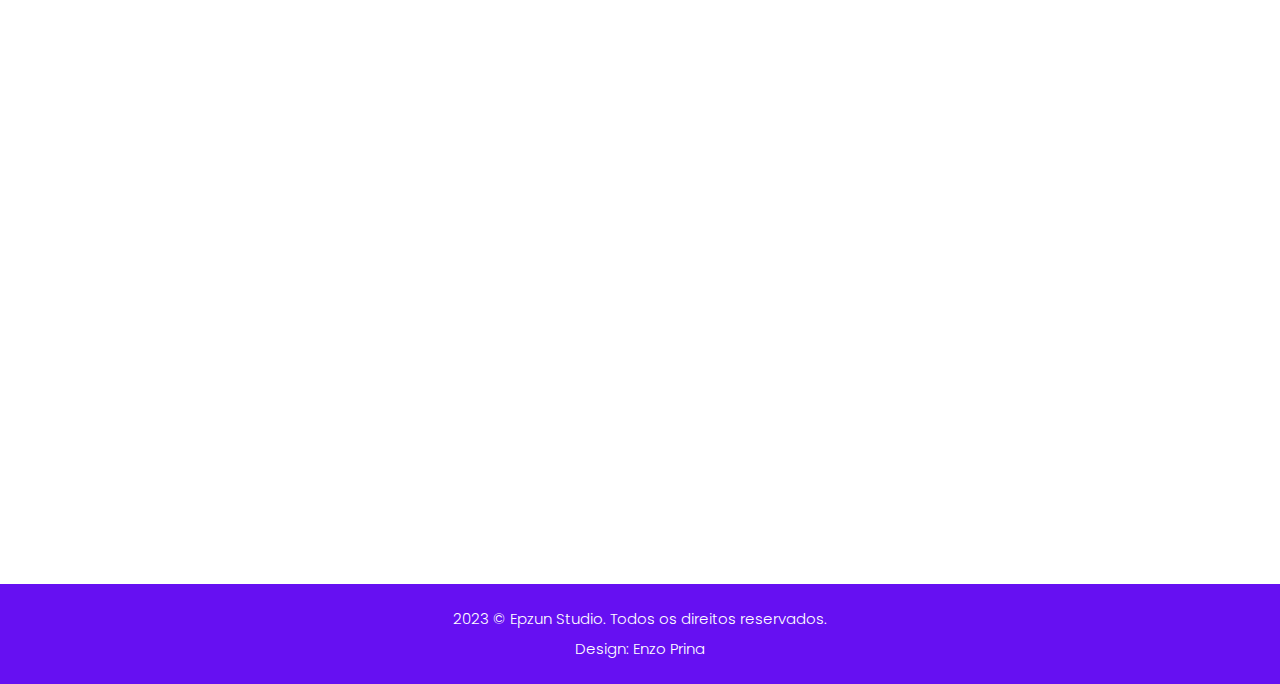
==== commit 5ba848d2: "portada graphic design and web design" ====
--- a/index.html
+++ b/index.html
@@ -116,13 +116,13 @@
                   <div class="left-content show-up header-text wow fadeInLeft" data-wow-duration="1s" data-wow-delay="1s">
                     <div class="row">
                       <div class="col-lg-12">
-                        <h6>Olá! Bem-vindo</h6>
-                        <h2>nós somos o Epzun Studio </h2>
-                        <p>Experiência de alto nível em Web design e Desenho grafico, produzindo trabalhos de qualidade.</p>
+                        <h6>Aproveita Agora</h6>
+                        <h2>🌐 O Teu Sucesso Começa Aqui 🚀</h2>
+                        <p>Preparado para levar o teu negócio para o próximo nível? Obtém o teu site personalizado hoje e desbloqueia um mundo de oportunidades online.</p>
                       </div>
                       <div class="col-lg-12">
                         <div>
-                          <a type="button" class="text-light btn btn-outline-light" href="#contact">Orçamos o teu trabalho aqui.</a>
+                          <a type="button" class="text-light btn btn-outline-light" href="#contact">Obter o Meu Site</a>
                         </div>
                       </div>
                     </div>
@@ -130,7 +130,7 @@
                 </div>
                 <div class="col-lg-6">
                   <div class="right-image wow fadeInRight" data-wow-duration="1s" data-wow-delay="0.5s">
-                    <img src="assets/images/compu-04.png" alt="personaje">
+                    <img src="assets/images/portadanueva-01.png" alt="necesito un sitio web">
                   </div>
                 </div>
               </div>
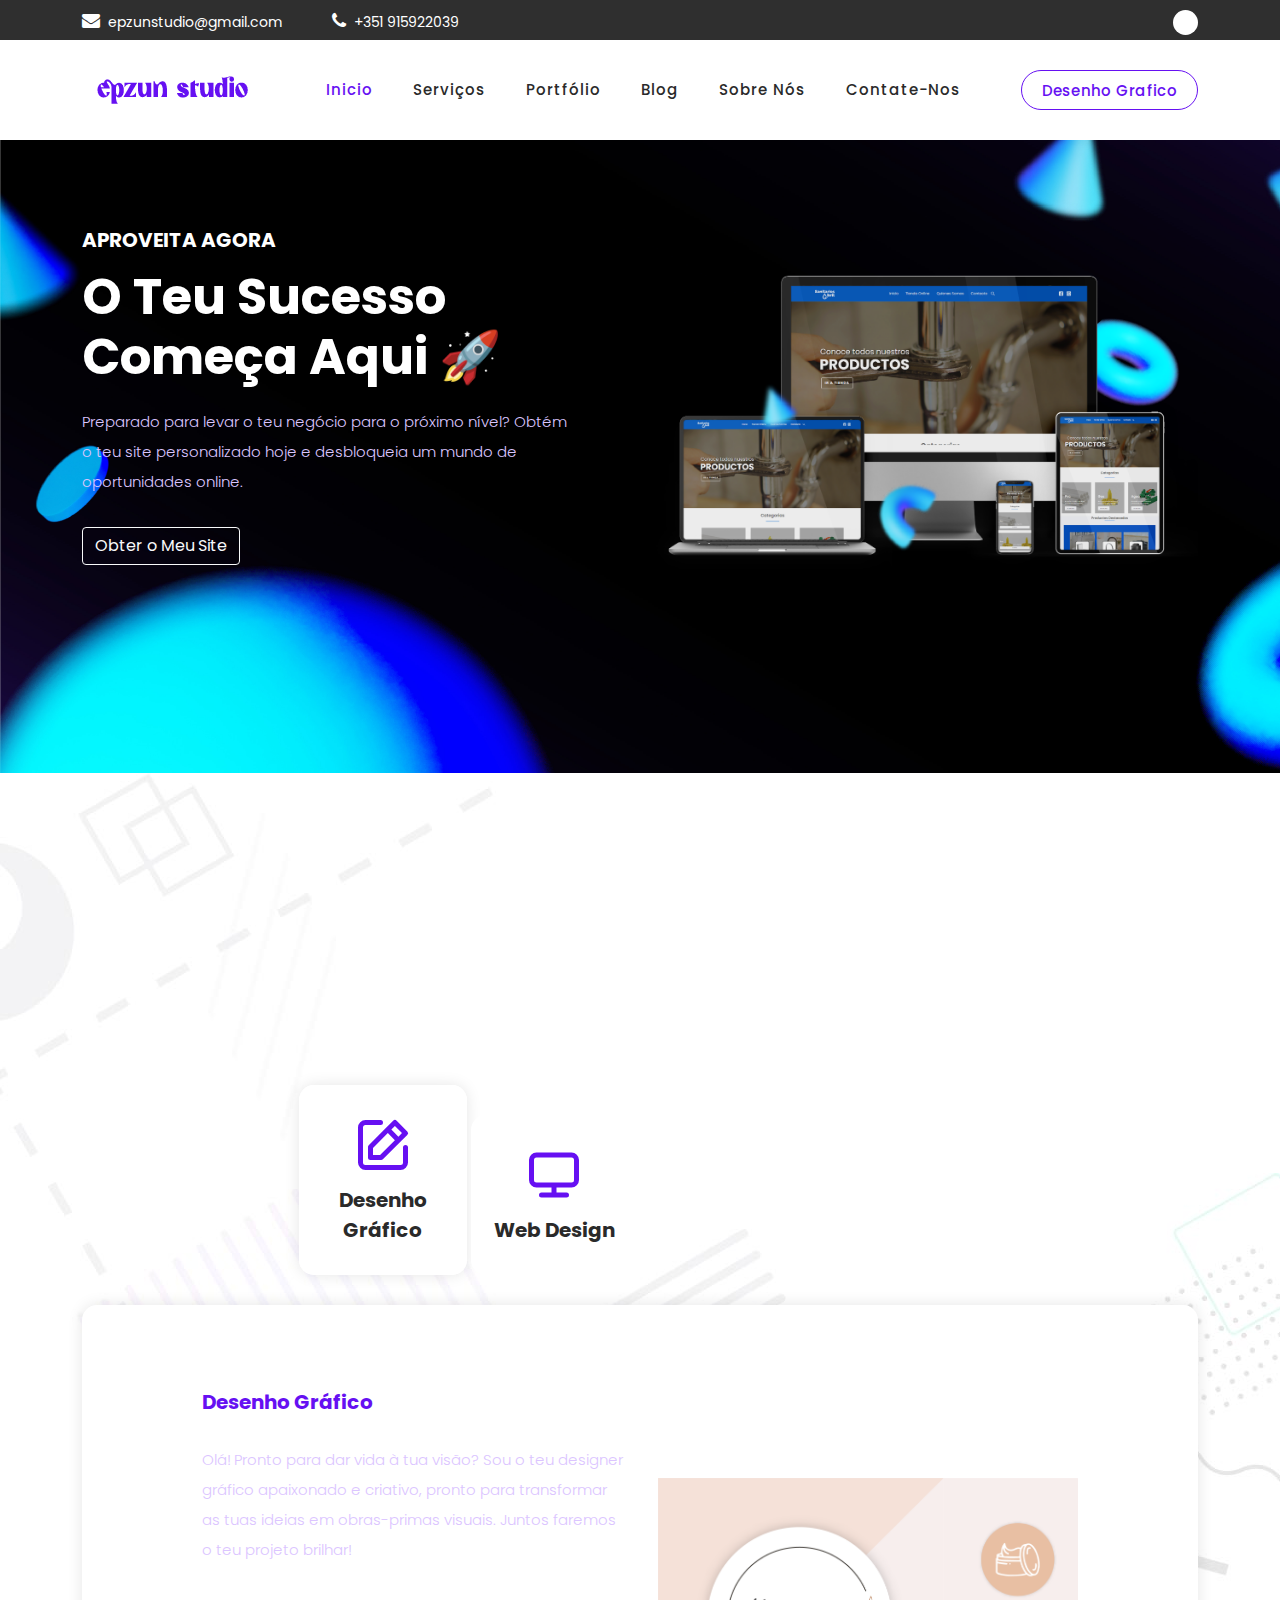
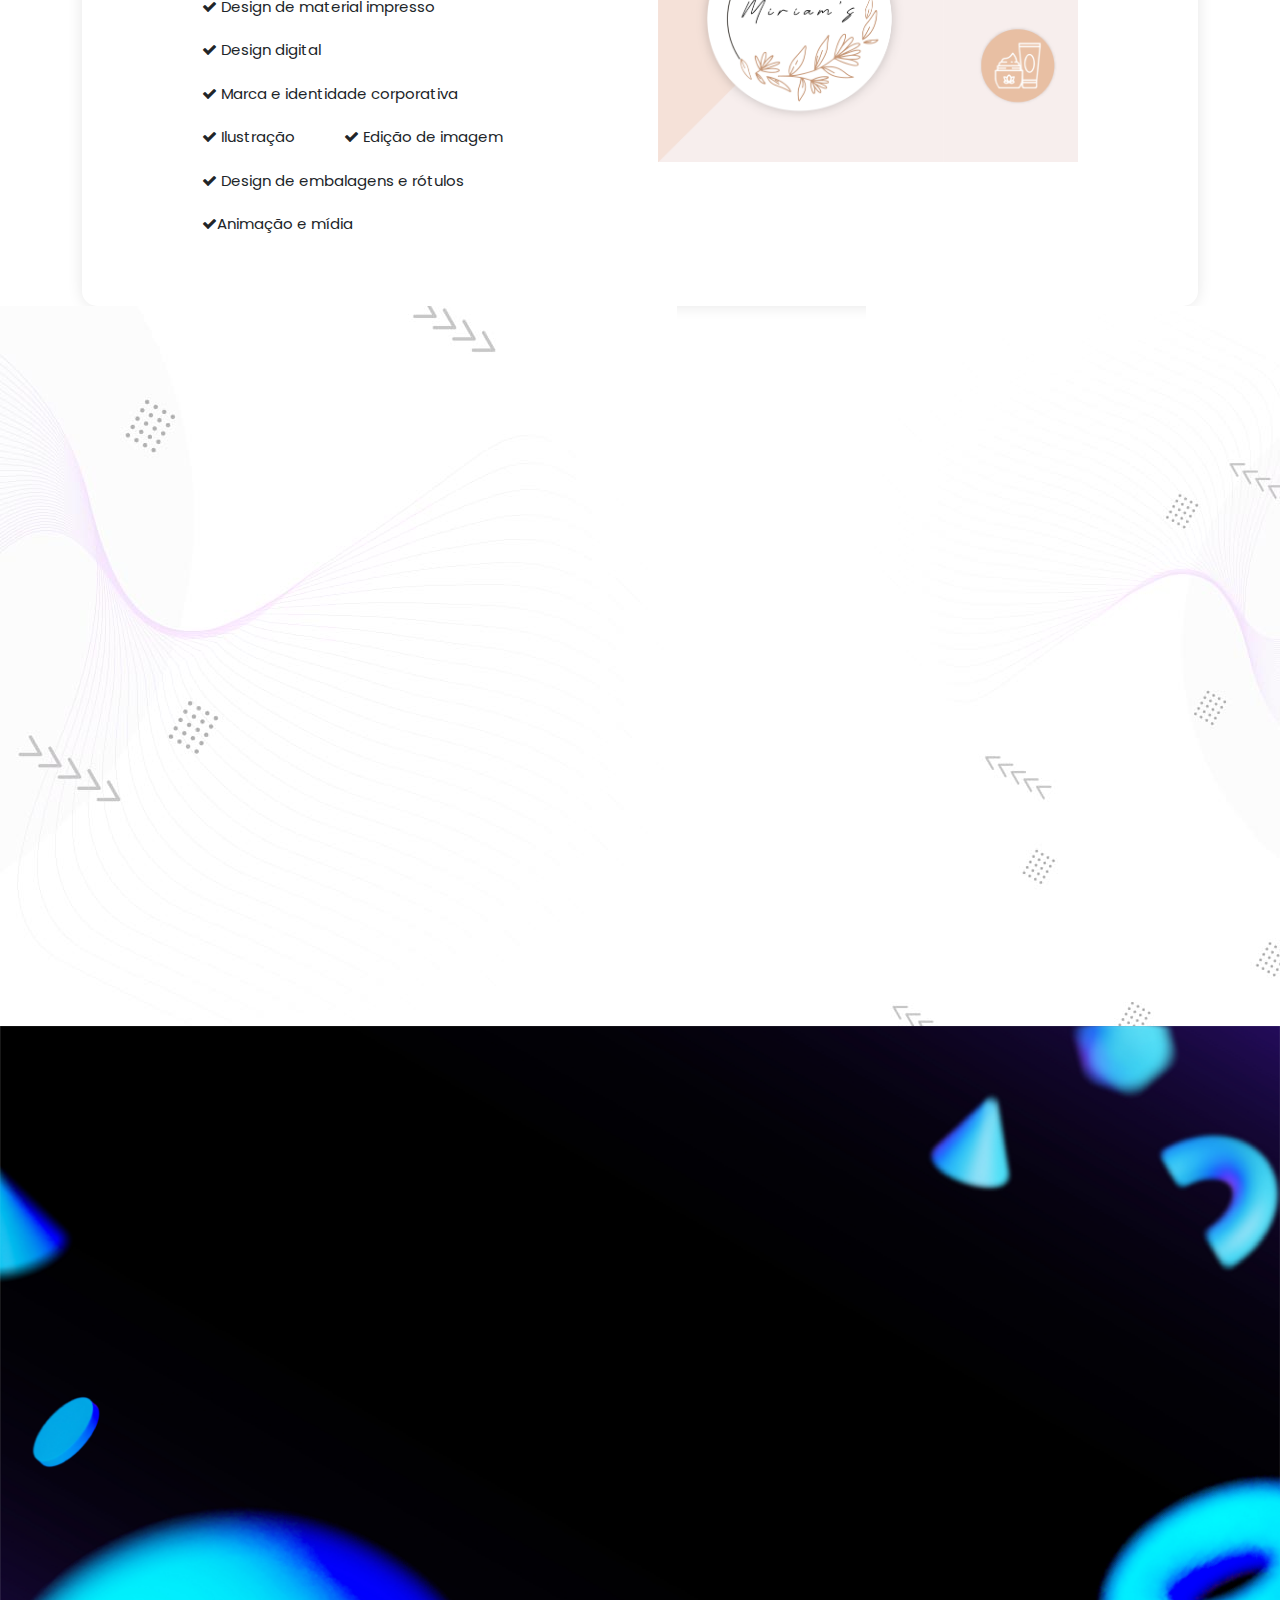
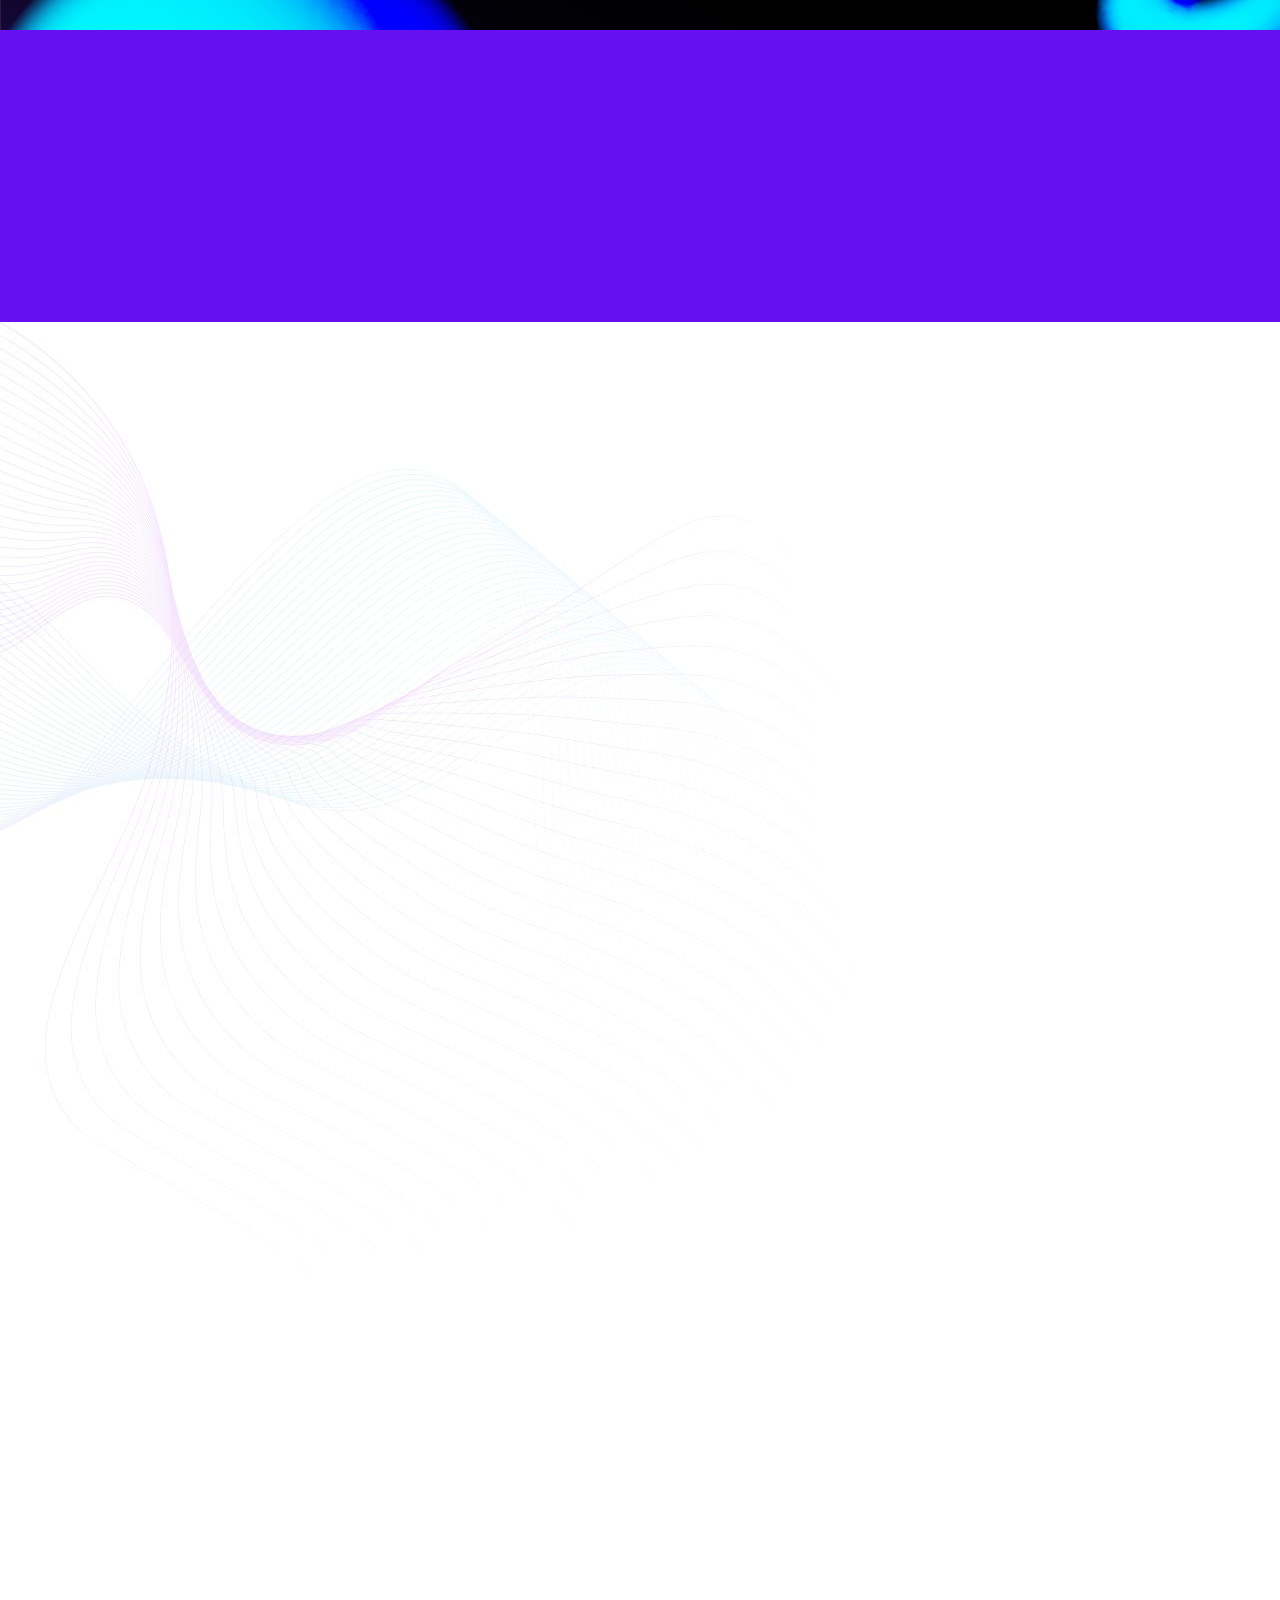
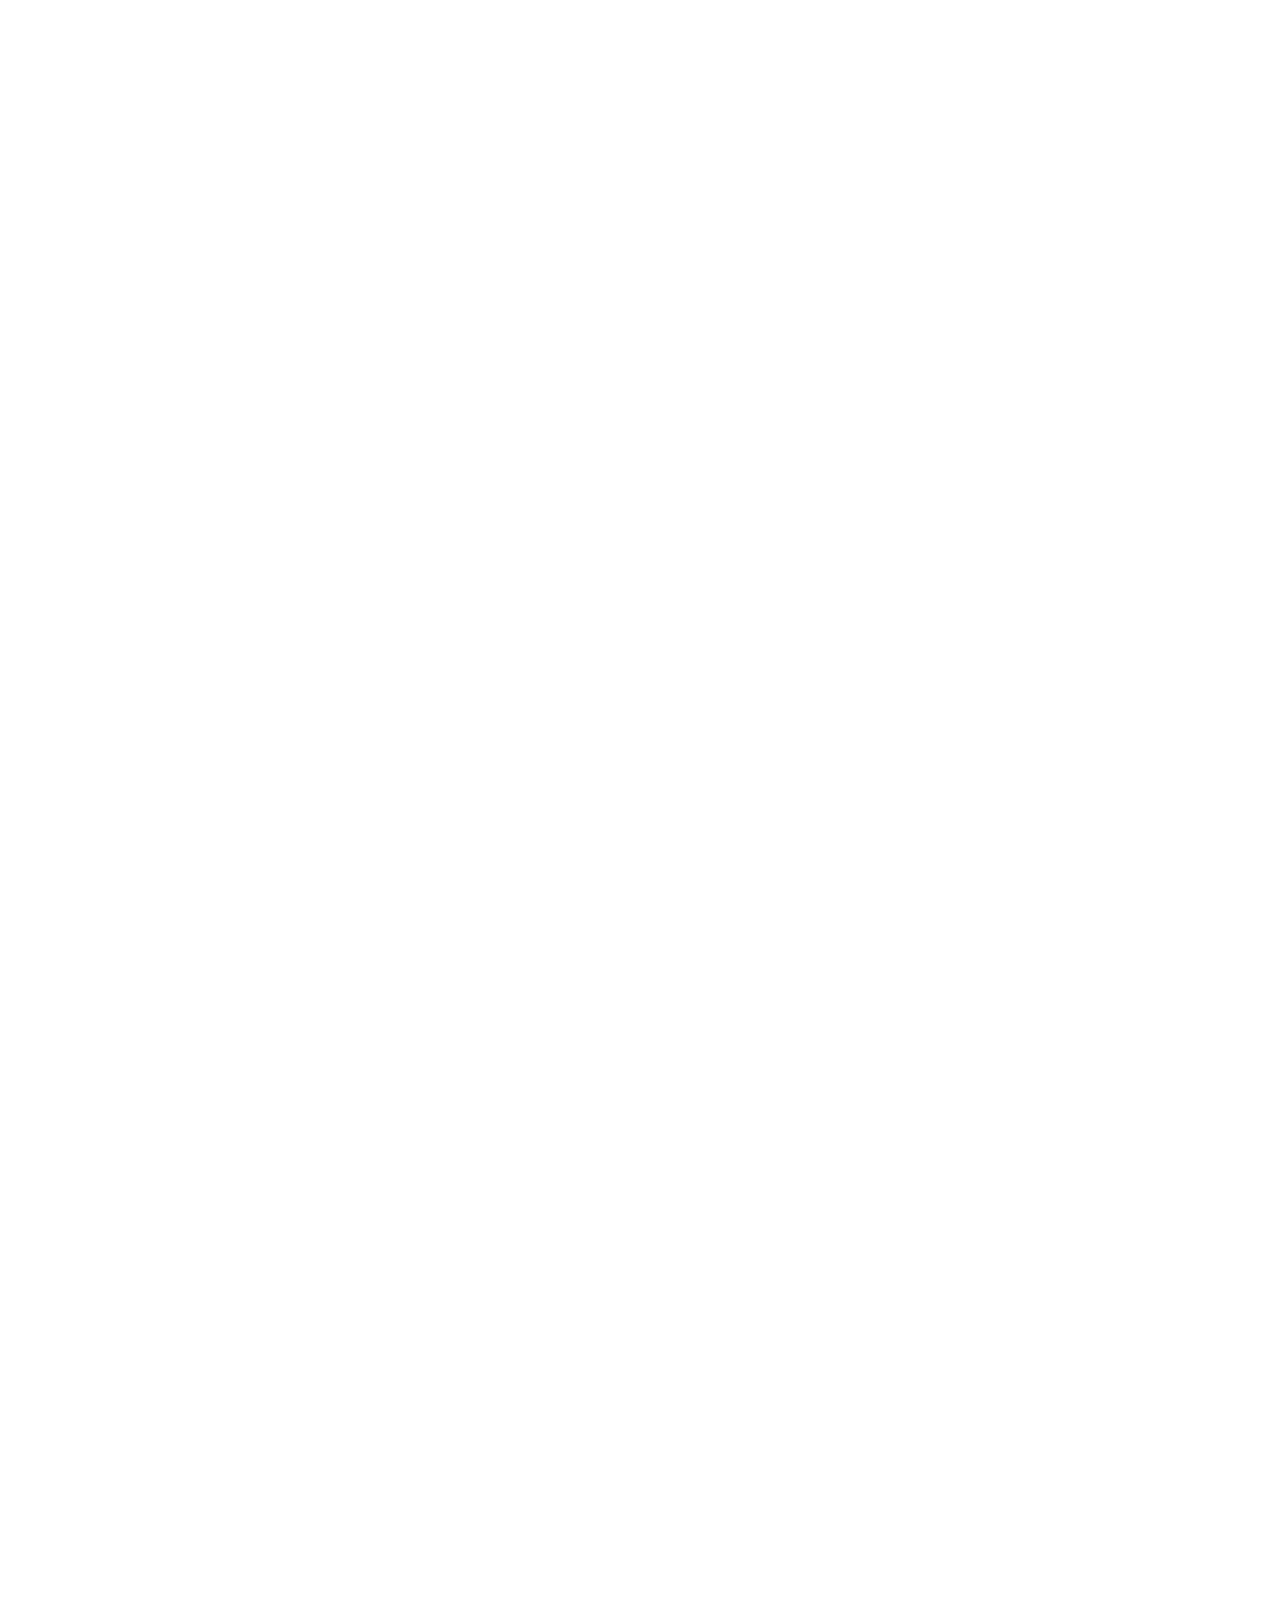
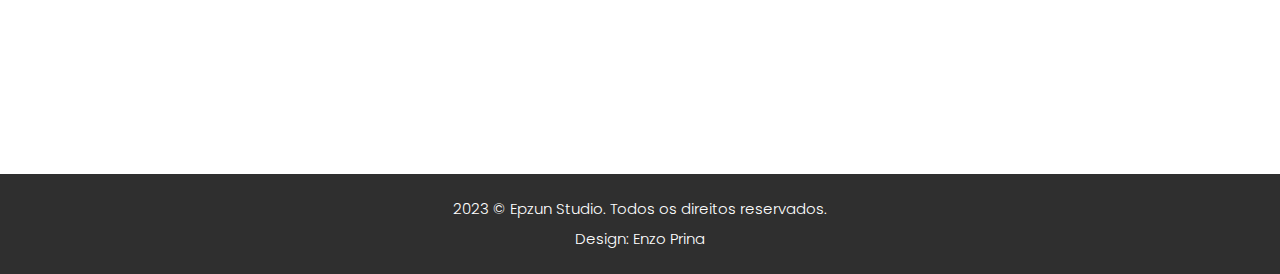
==== commit 078c15a7: "acomodo de partes" ====
--- a/index.html
+++ b/index.html
@@ -117,7 +117,7 @@
                     <div class="row">
                       <div class="col-lg-12">
                         <h6>Aproveita Agora</h6>
-                        <h2>🌐 O Teu Sucesso Começa Aqui 🚀</h2>
+                        <h2>O Teu Sucesso Começa Aqui 🚀</h2>
                         <p>Preparado para levar o teu negócio para o próximo nível? Obtém o teu site personalizado hoje e desbloqueia um mundo de oportunidades online.</p>
                       </div>
                       <div class="col-lg-12">
@@ -340,8 +340,8 @@
 
 
 <!-- END PORTAFOLIO -->
-
-  <div id="free-quote" class="free-quote">
+<div class="background-imagen">
+  <div id="free-quote" class="free-quotes">
     <div class="container">
       <div class="row">
         <div class="col-lg-4 offset-lg-4">
@@ -355,7 +355,7 @@
           </div>
         </div>
         <div class="col-lg-8 offset-lg-2  wow fadeIn" data-wow-duration="1s" data-wow-delay="0.8s">
-          <a href="design.html" type="button" class="btn btn-outline-light">Ir lá</a>
+          <a href="design.html" type="button" class="btn btn-outline-light" target="_blank">Ir lá</a>
 
 
           <!-- <form id="search" action="#" method="GET">
@@ -381,7 +381,7 @@
       </div>
     </div>
   </div>
-
+</div>
 
 
 
@@ -390,23 +390,23 @@
 
   
 
-  
-<div id="free-quote" class="free-quote">
-    <div class="container">
-      <div class="row">
-        <div class="col-lg-4 offset-lg-4">
-          <div class="section-heading  wow fadeIn" data-wow-duration="1s" data-wow-delay="0.3s">
-            <h6>Vais receber as nossas ideias todos os meses.</h6>
-            <h4>Fique atento a novas notícias!</h4>
-            <div class="line-dec"></div>
-          </div>
-        </div>
-        <div class="col-lg-8 offset-lg-2  wow fadeIn" data-wow-duration="1s" data-wow-delay="0.8s">
-          <div data-easymform="bc2566fb1c8c4c6382041bf691df9016"></div>
-        </div>
-      </div>
-    </div>
-  </div> 
+
+        <div id="free-quote" class="free-quote">
+            <div class="container">
+              <div class="row">
+                <div class="col-lg-4 offset-lg-4">
+                  <div class="section-heading  wow fadeIn" data-wow-duration="1s" data-wow-delay="0.3s">
+                    <h6>Vais receber as nossas ideias todos os meses.</h6>
+                    <h4>Fique atento a novas notícias!</h4>
+                    <div class="line-dec"></div>
+                  </div>
+                </div>
+                <div class="col-lg-8 offset-lg-2  wow fadeIn" data-wow-duration="1s" data-wow-delay="0.8s">
+                  <div data-easymform="bc2566fb1c8c4c6382041bf691df9016"></div>
+                </div>
+              </div>
+            </div>
+          </div> 
 
 
  
@@ -617,14 +617,16 @@
   </div>
 
   <footer>
-    <div class="container">
-      <div class="row">
-        <div class="col-lg-12">
-          <p> 2023 &#169; Epzun Studio. Todos os direitos reservados. 
-          <br>Design: <a href="https://enzo-prina.netlify.app/" target="_parent" title="free css templates">Enzo Prina</a></p>
-        </div>
-      </div>
-    </div>
+    <div class="footer-color">
+      <div class="container">
+        <div class="row">
+          <div class="col-lg-12">
+            <p> 2023 &#169; Epzun Studio. Todos os direitos reservados. 
+            <br>Design: <a href="https://enzo-prina.netlify.app/" target="_parent" title="free css templates">Enzo Prina</a></p>
+          </div>
+        </div>
+      </div>
+  </div>
   </footer>
 
 
--- a/assets/css/templatemo-digimedia-v1.css
+++ b/assets/css/templatemo-digimedia-v1.css
@@ -127,7 +127,7 @@
   font-size: 15px;
   line-height: 30px;
   font-weight: 300;
-  color: #f6f0ff;
+  color: #dbc5ff;
 }
 
 img {
@@ -337,6 +337,8 @@
 header
 --------------------------------------------- 
 */
+
+
 
 .pre-header {
   background-color: #000000d0;
@@ -1003,6 +1005,73 @@
   background-size: cover;
 }
 
+.free-quotes {
+ /*  background-image: url(../images/quote-bg.jpg);*/
+  background-repeat: no-repeat;
+  background-position: center center;
+  background-size: cover;
+  padding: 120px 0px;
+  text-align: center;
+  position: relative;
+  z-index: 2;
+
+}
+
+.free-quotes .section-heading {
+  margin-bottom: 60px;
+}
+
+.free-quotes .section-heading h6,
+.free-quotes .section-heading h4 {
+  color: #fff;
+}
+
+.free-quotes .section-heading .line-dec {
+  margin: 0 auto;
+  background-color: #fff;
+}
+
+.free-quotes form {
+  background-color: #fff;
+  display: inline-block;
+  width: 100%;
+  min-height: 80px;
+  border-radius: 40px;
+  position: relative;
+  z-index: 1;
+}
+
+.free-quotes form input {
+  width: 100%;
+  margin-top: 20px;
+  margin-left: 30px;
+  color: #afafaf;
+  font-weight: 400;
+  font-size: 15px;
+  height: 40px;
+  background-color: transparent;
+  border-bottom: 1px solid #eee;
+  border-top: none;
+  border-left: none;
+  border-right: none;
+  position: relative;
+  z-index: 2;
+  outline: none;
+}
+
+.free-quotes form button {
+  width: 100%;
+  height: 80px;
+  border-top-right-radius: 40px;
+  border-bottom-right-radius: 40px;
+  outline: none;
+  border: none;
+  margin-left: 30px;
+  background-color: #726ae3;
+  font-size: 15px;
+  color: #fff;
+}
+
 .main-banner:after {
   content: '';
  /* background-image: url(../images/slider-left-dec.jpg); */
@@ -1519,15 +1588,15 @@
   background-repeat: no-repeat;
   background-position: center center;
   background-size: cover;
-  padding: 120px 0px;
+  padding: 60px 0px;
   text-align: center;
   position: relative;
   z-index: 2;
-  margin-top: 130px;
+
 }
 
 .free-quote .section-heading {
-  margin-bottom: 60px;
+  margin-bottom: 10px;
 }
 
 .free-quote .section-heading h6,
@@ -1548,10 +1617,12 @@
   border-radius: 40px;
   position: relative;
   z-index: 1;
+  cursor: pointer;
 }
 
 .free-quote form input {
   width: 100%;
+  
   margin-top: 20px;
   margin-left: 30px;
   color: #afafaf;
@@ -2038,7 +2109,7 @@
 */
 
 footer {
-  background-color: #6610f2;
+  background-color: #000000d0;
   /* background-image: url(../images/footer-bg.jpg);*/
   background-position: center center;
   background-repeat: no-repeat;
@@ -2250,4 +2321,4 @@
 .thumb:hover .hover-image {
   align-items: center;
   opacity: 1;
-}+}
